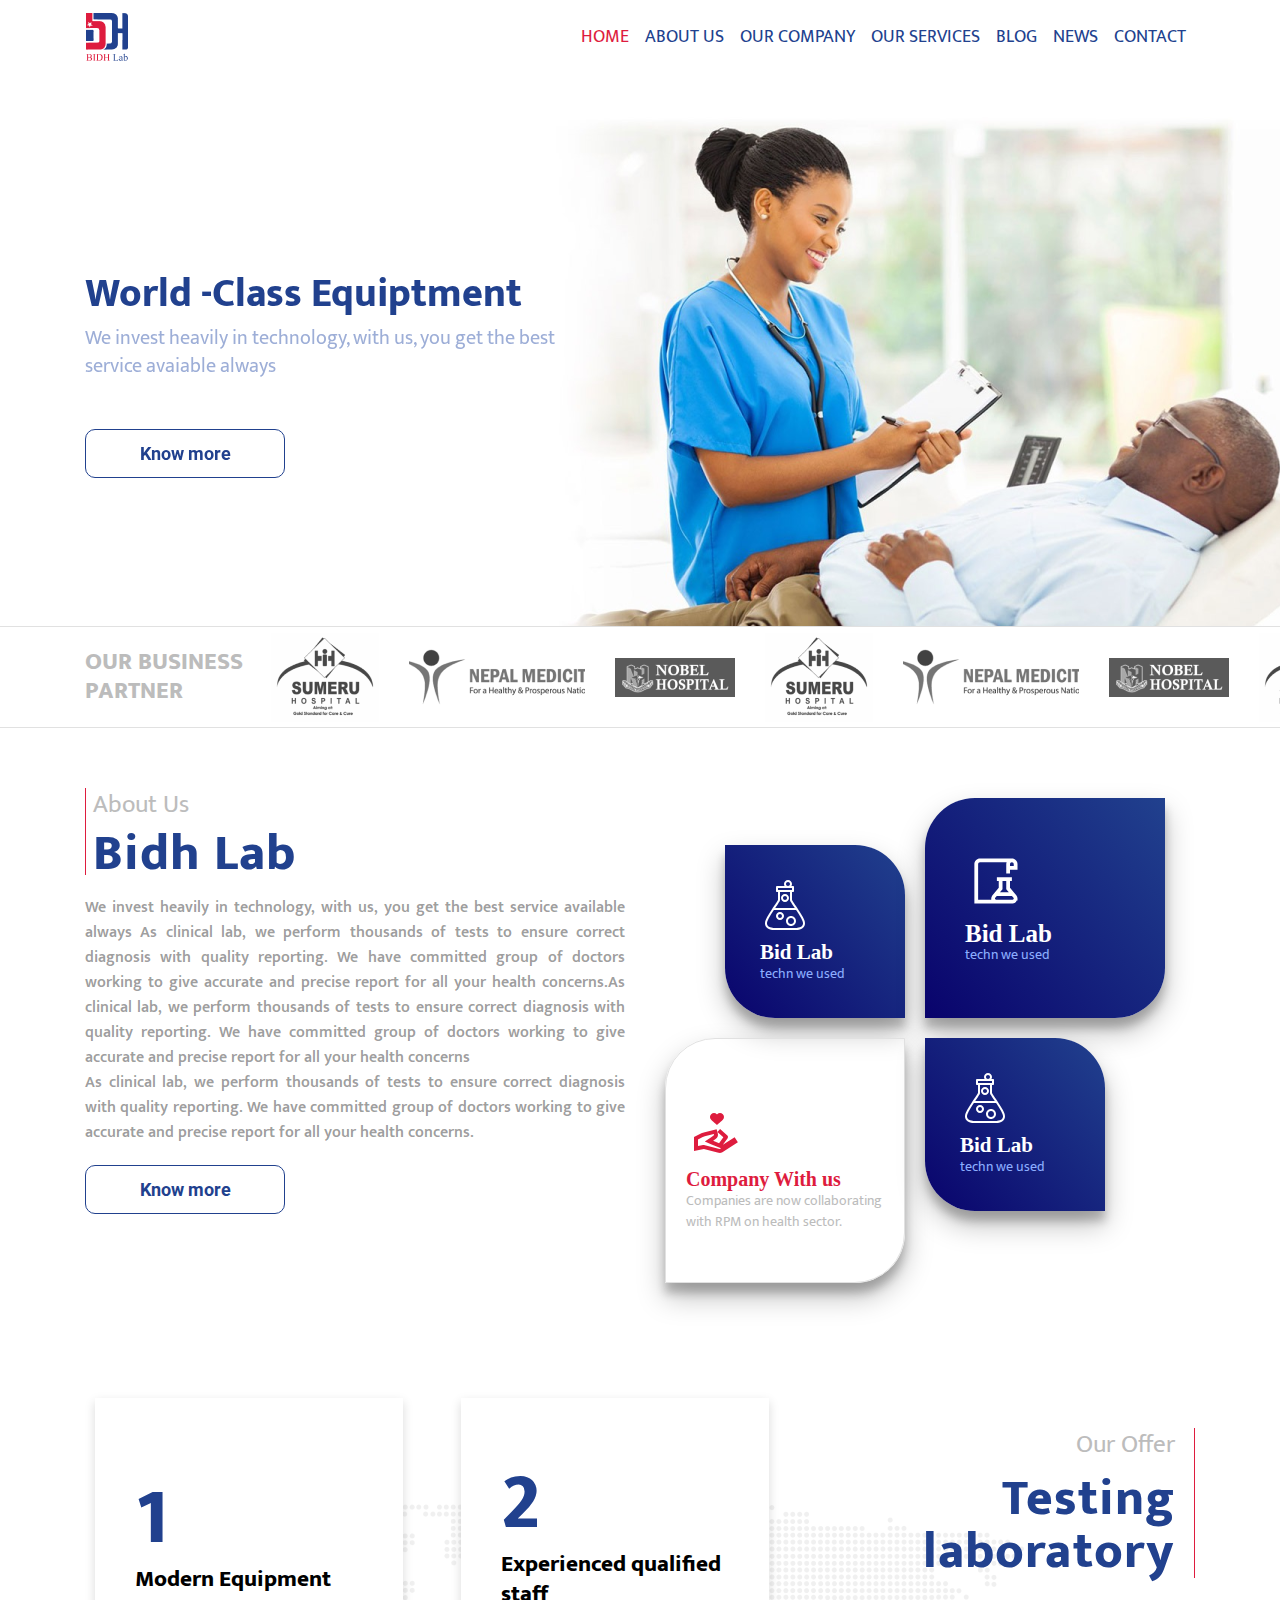
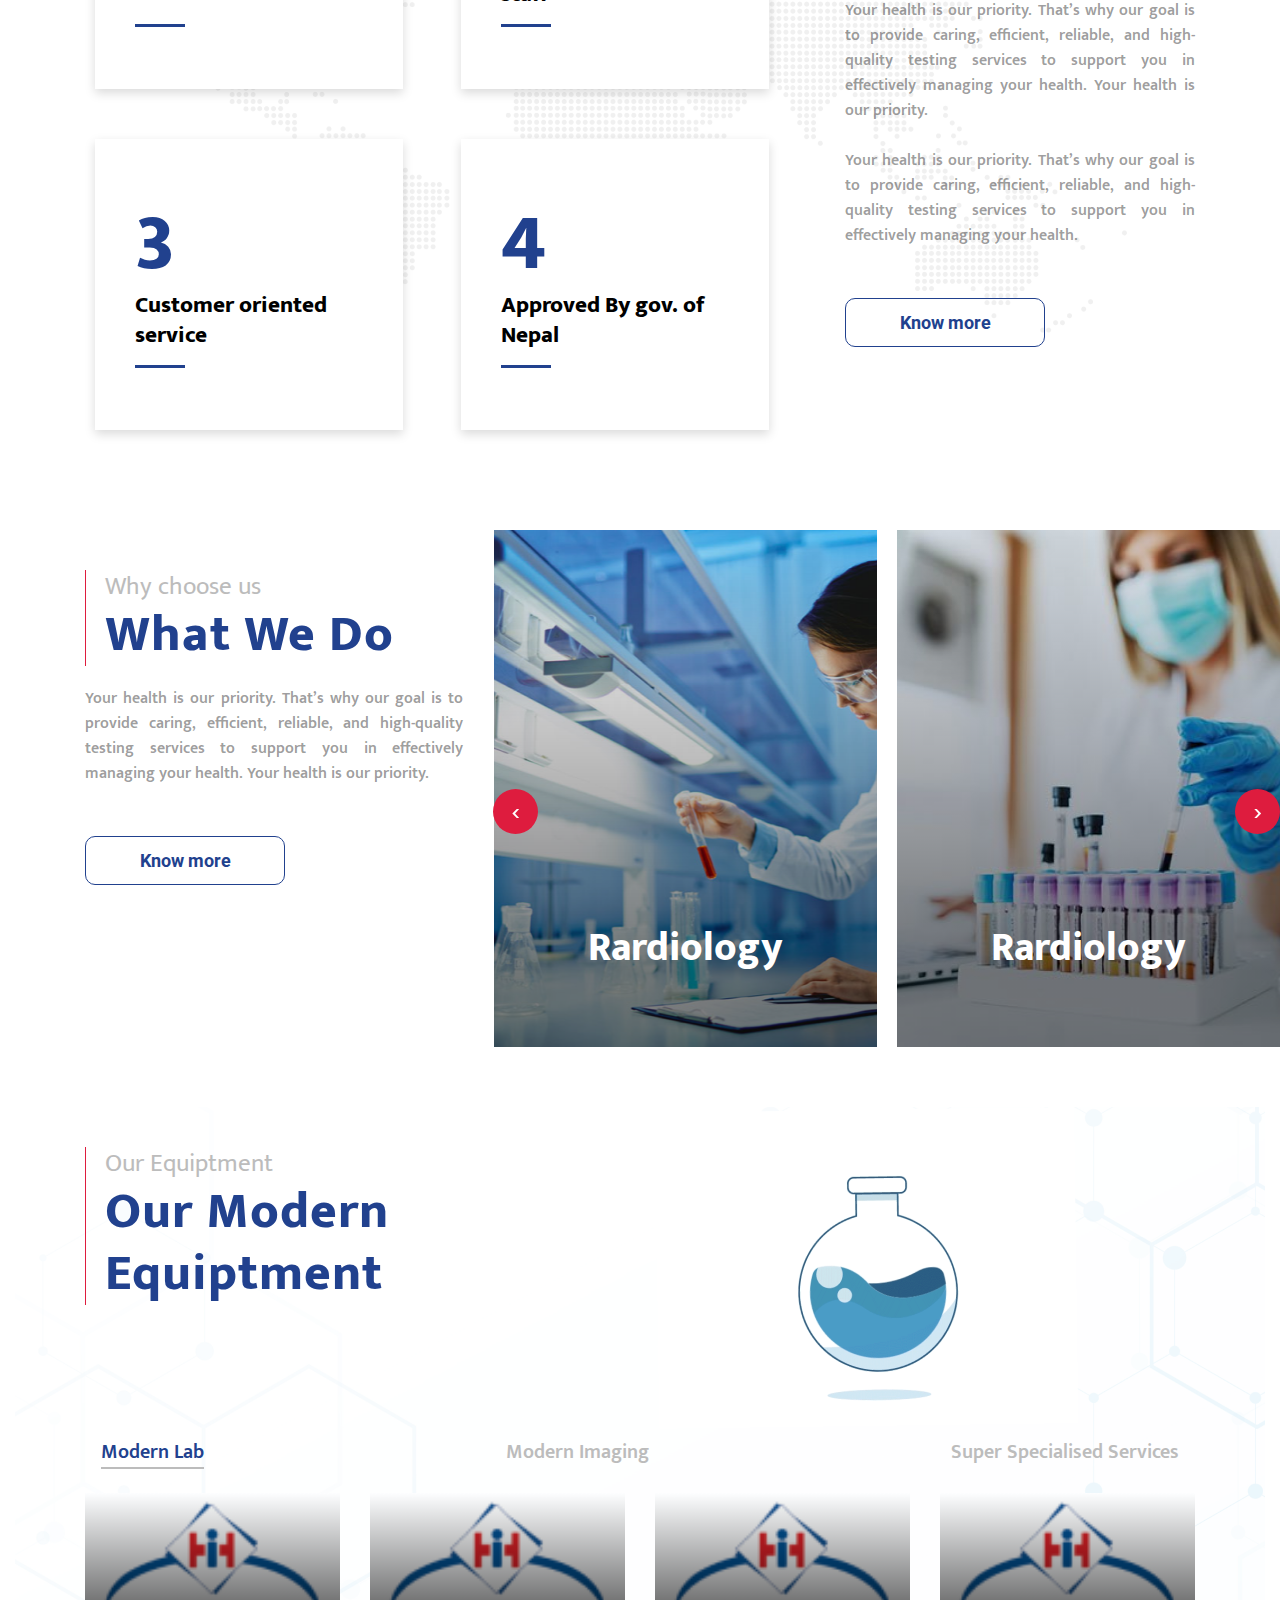
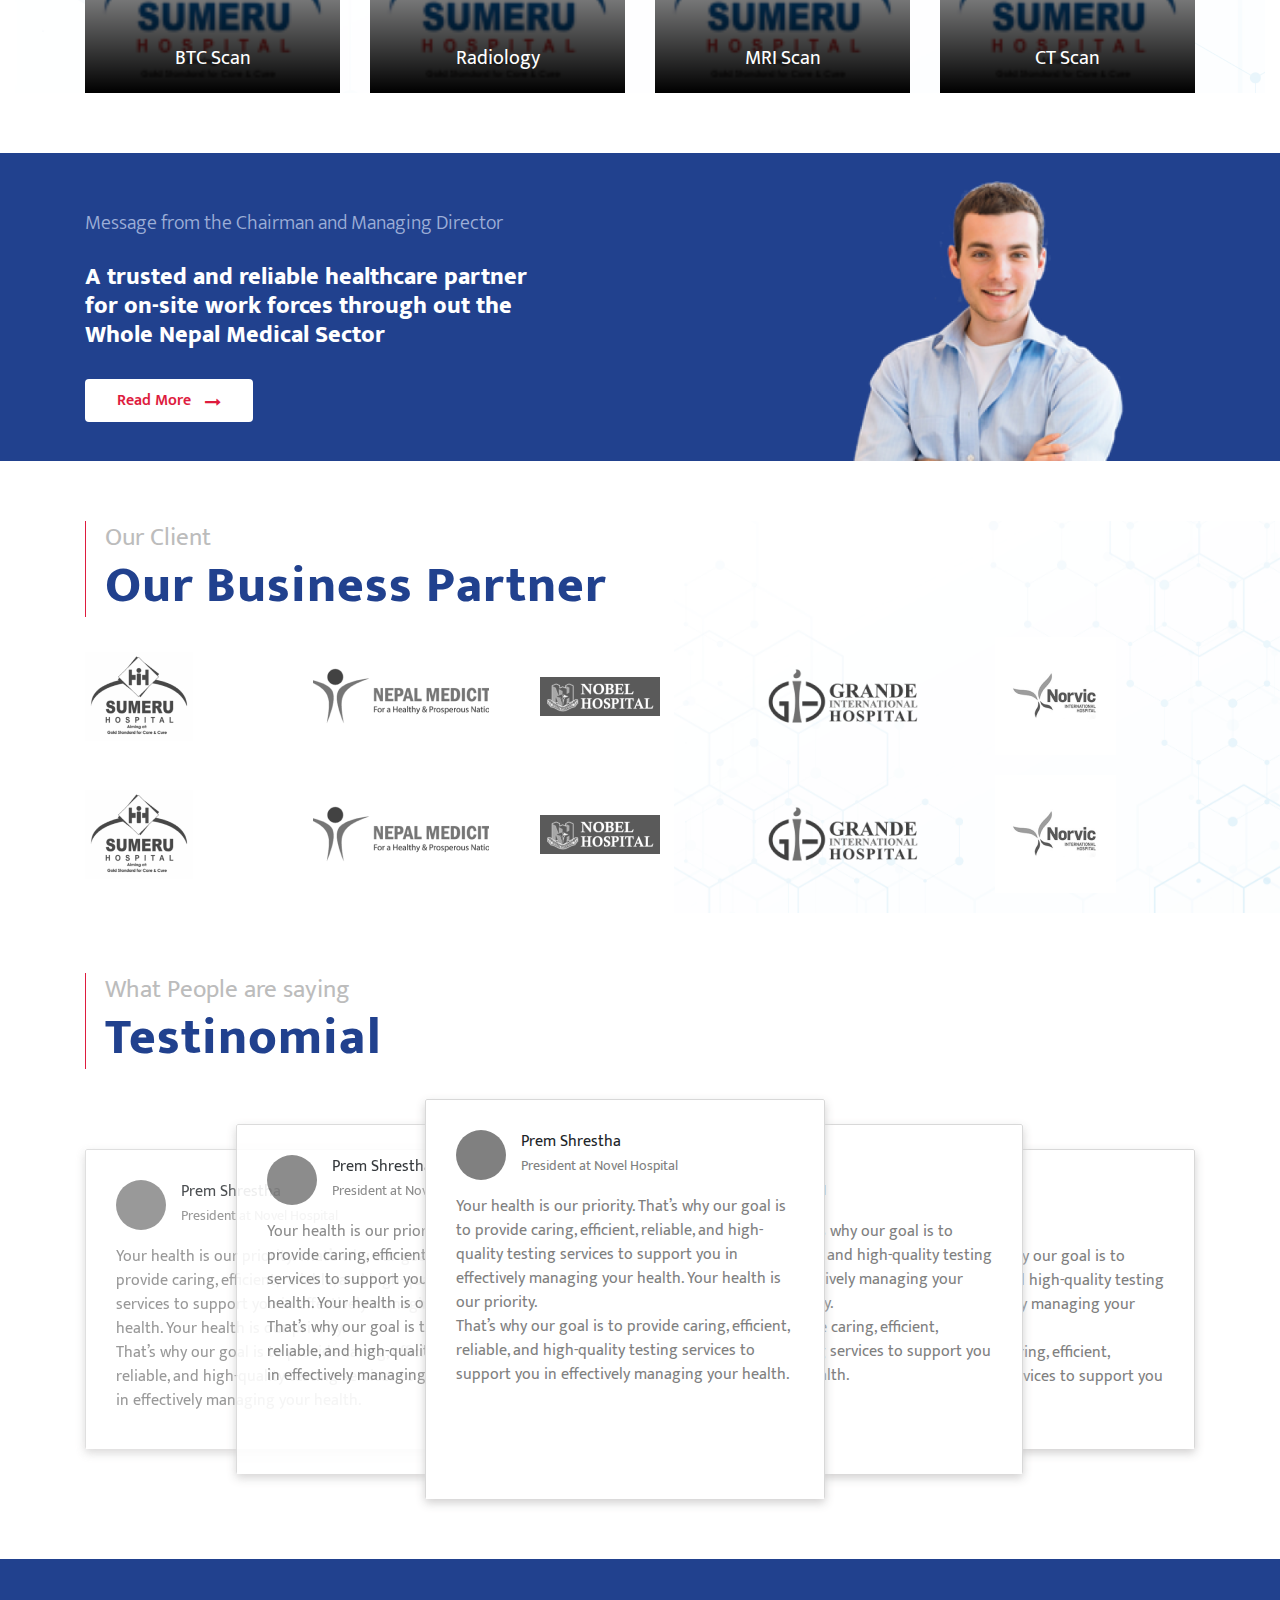
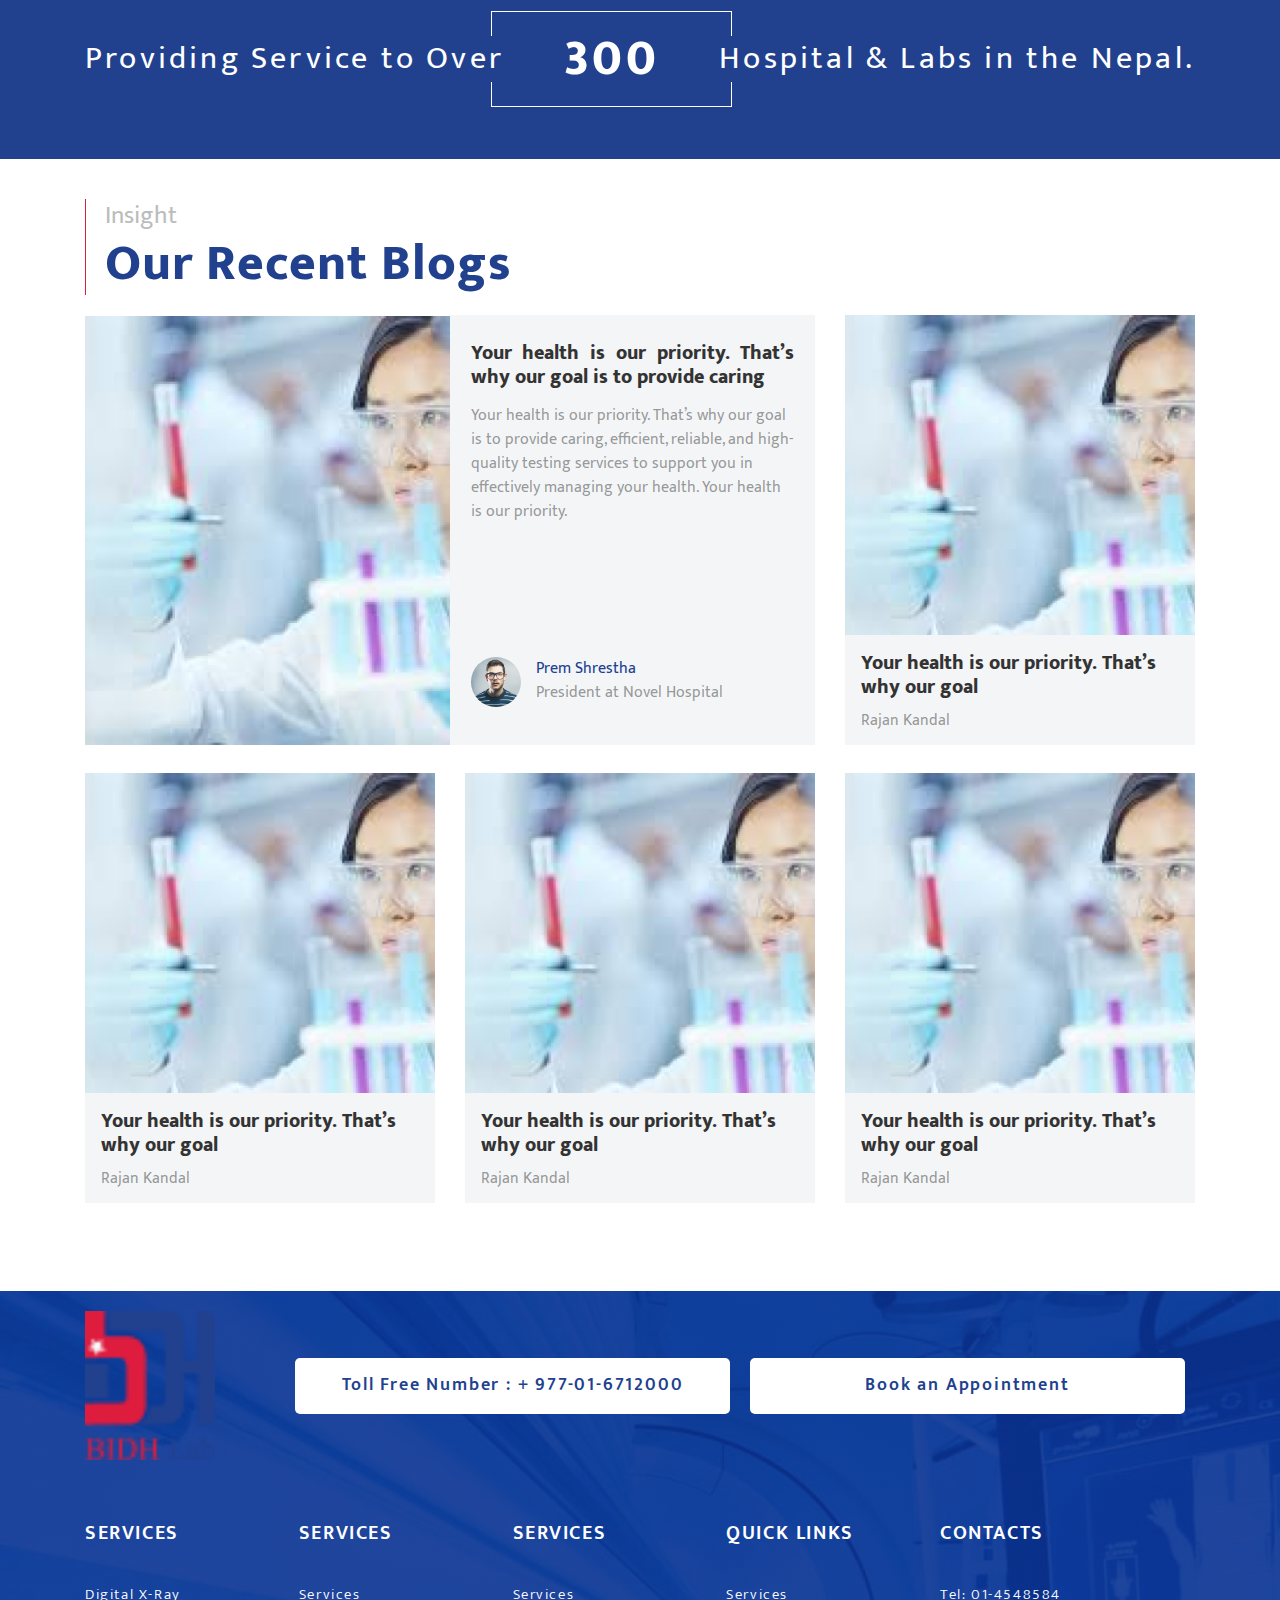
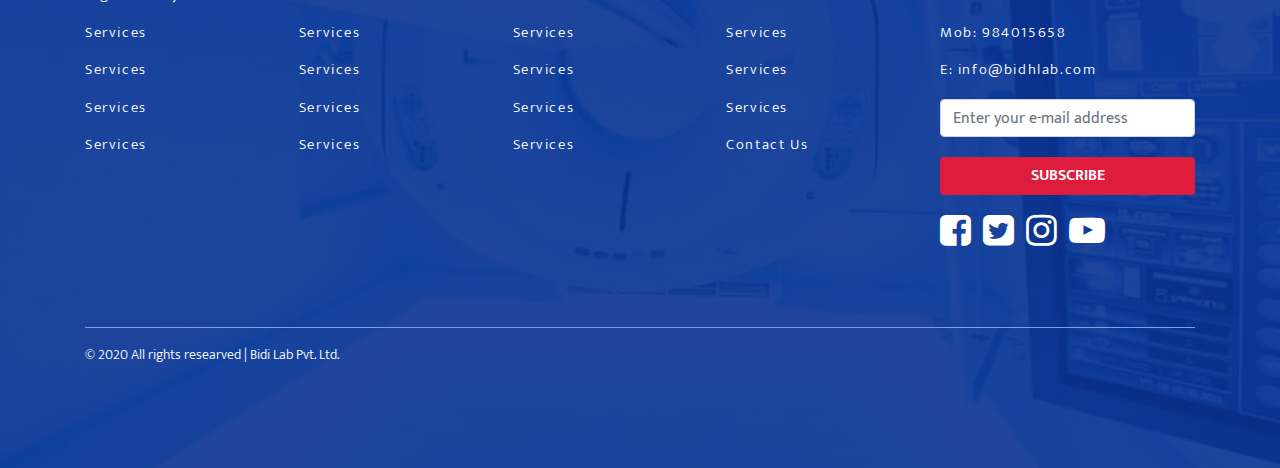
==== index.html @ 3f235b77 "frist push" ====
<!DOCTYPE html>
<html lang="en">
<head>
    <meta charset="UTF-8">
    <meta http-equiv="X-UA-Compatible" content="IE=edge">
    <meta name="viewport" content="width=device-width, initial-scale=1.0">
    <title>Bidi Lab Pvt Ltd | Medical Suppliers</title>
    <link rel="stylesheet" href="https://stackpath.bootstrapcdn.com/bootstrap/4.3.1/css/bootstrap.min.css" integrity="sha384-ggOyR0iXCbMQv3Xipma34MD+dH/1fQ784/j6cY/iJTQUOhcWr7x9JvoRxT2MZw1T" crossorigin="anonymous">
    <link href="//maxcdn.bootstrapcdn.com/font-awesome/4.7.0/css/font-awesome.min.css" rel="stylesheet">
    <link rel="stylesheet" href="https://cdnjs.cloudflare.com/ajax/libs/animate.css/4.1.1/animate.min.css" />
    <link rel="stylesheet" href="js/dist/assets/owl.carousel.min.css">
    <link rel="stylesheet" href="styles/style.css">
    <link rel="stylesheet" href="styles/main.css">
</head>
<body>
    <header class="nav-header">
        <nav class="navbar navbar-expand-lg navbar-light container">
            <a class="navbar-brand" href="#">
              <img src="images/logo.png" alt="bidh lab" />
            </a>
            <button class="navbar-toggler" type="button" data-toggle="collapse" data-target="#navbarSupportedContent" aria-controls="navbarSupportedContent" aria-expanded="false" aria-label="Toggle navigation">
              <span class="navbar-toggler-icon"></span>
            </button>
          
            <div class="collapse navbar-collapse top-nav-list" id="navbarSupportedContent">
              <ul class="navbar-nav ml-auto">
                <li class="nav-item active">
                  <a class="nav-link" href="/">Home <span class="sr-only">(current)</span></a>
                </li>
                <li class="nav-item">
                  <a class="nav-link" href="./about.html">About Us</a>
                </li>
                <li class="nav-item">
                  <a class="nav-link" href="./our_company.html">Our Company</a>
                </li>
                <li class="nav-item">
                  <a class="nav-link" href="/our_services.html">Our Services</a>
                </li>
                <li class="nav-item">
                  <a class="nav-link" href="/blog.html">Blog</a>
                </li>
                <li class="nav-item">
                  <a class="nav-link" href="/news.html">News</a>
                </li>
                <li class="nav-item">
                  <a class="nav-link" href="#">Contact</a>
                </li>
              </ul>
              <!-- <form class="form-inline my-2 my-lg-0">
                <input class="form-control mr-sm-2" type="search" placeholder="Search" aria-label="Search">
                <button class="btn btn-outline-success my-2 my-sm-0" type="submit">Search</button>
              </form> -->
            </div>
          </nav>
    </header>
    <section class="main-banner">
        <div class="banner owl-carousel owl-theme">
            <div class="banner-item">
                <div class="container">
                    <div class="banner-content">    
                        <h2>World -Class Equiptment</h2>
                        <p>We invest heavily in technology, with us, you get the best service avaiable always</p>
                        <a href="/" class="poutline-btn">Know more</a>
                    </div>
                </div>
            </div>
        </div>
    </section>
    <section class="business-partner">
      <div class="business-container container">
        <div class="business-title">
          <h4>Our Business Partner</h4>
        </div>
        <div class="business-list owl-carousel owl-theme">
            <a href="" title="company name">
              <img src="/images/c1logo.png" alt="bidh lab" />
            </a>
            <a href="" title="company name">
              <img src="/images/c2logo.png" alt="bidh lab" />
            </a>
            <a href="" title="company name">
              <img src="/images/c3logo.png" alt="bidh lab" />
            </a>
            <a href="" title="company name">
              <img src="/images/c1logo.png" alt="bidh lab" />
            </a>
            <a href="" title="company name">
              <img src="/images/c2logo.png" alt="bidh lab" />
            </a>
            <a href="" title="company name">
              <img src="/images/c3logo.png" alt="bidh lab" />
            </a>
        </div>
      </div>
    </section>
    <section class="about-section">
      <div class="container">
        <div class="about-segment row">
            <div class="about-content col-md-6">
              <div class="about-title">
                <span>About Us</span>
                <h2>
                  <a href="/">
                    Bidh Lab
                  </a>
                </h2>
              </div>
              <div class="about-short-content">
                <p>
                  We invest heavily in technology, with us, you get the best service available always As clinical lab, we perform thousands of tests to ensure correct diagnosis with quality reporting. We have committed group of doctors working to give accurate and precise report for all your health concerns.As clinical lab, we perform thousands of tests to ensure correct diagnosis with quality reporting. We have committed group of doctors working to give accurate and precise report for all your health concerns
                </p>
                <p>
                  As clinical lab, we perform thousands of tests to ensure correct diagnosis with quality reporting. We have committed group of doctors working to give accurate and precise report for all your health concerns.
                </p>
              </div>
              <a href="/" class="poutline-btn" title="about content">
                Know more
              </a>
            </div>
            <div class="col-md-6">
              <div class="about-boxes">
                  <a class="first-box" href="">
                    <div class="about-box">
                      <svg xmlns="http://www.w3.org/2000/svg" x="0px" y="0px"
                            width="50" height="50"
                            viewBox="0 0 226 226"
                            style=" fill:#000000;">
                        <g fill="none" fill-rule="nonzero" stroke="none" stroke-width="1" stroke-linecap="butt" stroke-linejoin="miter" stroke-miterlimit="10" stroke-dasharray="" stroke-dashoffset="0" font-family="none" font-weight="none" font-size="none" text-anchor="none" style="mix-blend-mode: normal">
                          <path d="M0,226v-226h226v226z" fill="none"></path>
                          <g fill="#ffffff">
                            <path d="M126.56,0c-9.94047,0 -18.08,8.13953 -18.08,18.08c0,3.31938 0.97109,6.35625 2.5425,9.04h-34.1825c-0.14125,0 -0.2825,0 -0.42375,0c-2.33062,0.21187 -4.11391,2.17172 -4.09625,4.52v18.08c0,2.48953 2.03047,4.52 4.52,4.52h4.52v35.73625c-0.03531,0.10594 -0.12359,0.47672 -0.2825,0.8475c-0.31781,0.74156 -0.93578,1.94219 -1.695,3.24875c-1.50078,2.63078 -3.76078,6.07375 -6.4975,10.17c-5.45578,8.1925 -12.81844,18.71563 -20.19875,29.80375c-7.38031,11.08812 -14.70766,22.81187 -20.34,33.47625c-5.63234,10.66438 -9.74625,20.11047 -9.74625,28.25c0,7.45094 2.61313,13.43641 6.4975,17.7975c3.88437,4.36109 8.81047,7.11547 13.56,8.89875c9.51672,3.56656 18.78625,3.53125 18.78625,3.53125h103.1125c0,0 9.26953,0.03531 18.78625,-3.53125c4.74953,-1.78328 9.67562,-4.53766 13.56,-8.89875c3.88438,-4.36109 6.4975,-10.34656 6.4975,-17.7975c0,-8.13953 -4.11391,-17.58562 -9.74625,-28.25c-5.63234,-10.66438 -12.95969,-22.38812 -20.34,-33.47625c-7.38031,-11.08812 -14.74297,-21.61125 -20.19875,-29.80375c-2.73672,-4.09625 -4.99672,-7.53922 -6.4975,-10.17c-0.75922,-1.30656 -1.37719,-2.50719 -1.695,-3.24875c-0.15891,-0.37078 -0.24719,-0.74156 -0.2825,-0.8475v-35.73625h4.52c2.48953,0 4.52,-2.03047 4.52,-4.52v-18.08c0,-2.48953 -2.03047,-4.52 -4.52,-4.52h-7.0625c1.57141,-2.68375 2.5425,-5.72062 2.5425,-9.04c0,-9.94047 -8.13953,-18.08 -18.08,-18.08zM126.56,9.04c5.04969,0 9.04,3.99031 9.04,9.04c0,5.04969 -3.99031,9.04 -9.04,9.04c-5.04969,0 -9.04,-3.99031 -9.04,-9.04c0,-5.04969 3.99031,-9.04 9.04,-9.04zM81.36,36.16h63.28v9.04h-57.77125c-0.45906,-0.12359 -0.93578,-0.17656 -1.4125,-0.14125c-0.14125,0.03531 -0.2825,0.08828 -0.42375,0.14125h-3.6725zM90.4,54.24h45.2v36.16c0,1.85391 0.45906,2.86031 0.98875,4.09625c0.52969,1.23594 1.27125,2.47187 2.11875,3.955c1.71266,2.96625 4.00797,6.70938 6.78,10.87625c3.21344,4.82016 7.66281,11.28234 11.72375,17.2325h-88.4225c4.06094,-5.95016 8.51031,-12.41234 11.72375,-17.2325c2.77203,-4.16687 5.06734,-7.91 6.78,-10.87625c0.8475,-1.48313 1.58906,-2.71906 2.11875,-3.955c0.52969,-1.23594 0.98875,-2.24234 0.98875,-4.09625zM113,63.28c-9.94047,0 -18.08,8.13953 -18.08,18.08c0,9.94047 8.13953,18.08 18.08,18.08c9.94047,0 18.08,-8.13953 18.08,-18.08c0,-9.94047 -8.13953,-18.08 -18.08,-18.08zM113,72.32c5.04969,0 9.04,3.99031 9.04,9.04c0,5.04969 -3.99031,9.04 -9.04,9.04c-5.04969,0 -9.04,-3.99031 -9.04,-9.04c0,-5.04969 3.99031,-9.04 9.04,-9.04zM62.715,135.6c0.19422,0.01766 0.37078,0.01766 0.565,0h99.44c0.19422,0.01766 0.37078,0.01766 0.565,0c0.86516,1.28891 1.53609,2.22469 2.40125,3.53125c7.30969,10.98219 14.67234,22.45875 20.0575,32.62875c5.38516,10.17 8.61625,19.31594 8.61625,24.0125c0,5.43813 -1.67734,8.98703 -4.2375,11.865c-2.56016,2.87797 -6.19734,4.92609 -10.02875,6.35625c-7.66281,2.87797 -15.5375,2.96625 -15.5375,2.96625h-103.1125c0,0 -7.87469,-0.08828 -15.5375,-2.96625c-3.83141,-1.43016 -7.46859,-3.47828 -10.02875,-6.35625c-2.56016,-2.87797 -4.2375,-6.42687 -4.2375,-11.865c0,-4.69656 3.23109,-13.8425 8.61625,-24.0125c5.38516,-10.17 12.74781,-21.64656 20.0575,-32.62875c0.86516,-1.30656 1.53609,-2.24234 2.40125,-3.53125zM90.4,144.49875c-9.97578,0 -18.22125,8.24547 -18.22125,18.22125c0,9.97578 8.24547,18.22125 18.22125,18.22125c9.97578,0 18.22125,-8.24547 18.22125,-18.22125c0,-9.97578 -8.24547,-18.22125 -18.22125,-18.22125zM90.4,153.82125c5.01438,0 8.89875,3.88438 8.89875,8.89875c0,5.01438 -3.88437,8.89875 -8.89875,8.89875c-5.01438,0 -8.89875,-3.88438 -8.89875,-8.89875c0,-5.01437 3.88437,-8.89875 8.89875,-8.89875zM140.12,162.72c-12.43,0 -22.6,10.17 -22.6,22.6c0,12.43 10.17,22.6 22.6,22.6c12.43,0 22.6,-10.17 22.6,-22.6c0,-12.43 -10.17,-22.6 -22.6,-22.6zM140.12,171.76c7.53922,0 13.56,6.02078 13.56,13.56c0,7.53922 -6.02078,13.56 -13.56,13.56c-7.53922,0 -13.56,-6.02078 -13.56,-13.56c0,-7.53922 6.02078,-13.56 13.56,-13.56z">
                            </path>
                          </g>
                        </g>
                      </svg>
                      <h5>Bid Lab</h5>
                      <span>techn we used</span>
                    </div>
                  </a>
                  <a href="">
                    <div class="about-box">
                      <svg xmlns="http://www.w3.org/2000/svg" x="0px" y="0px"
width="60" height="60"
viewBox="0 0 172 172"
style=" fill:#000000;"><g fill="none" fill-rule="nonzero" stroke="none" stroke-width="1" stroke-linecap="butt" stroke-linejoin="miter" stroke-miterlimit="10" stroke-dasharray="" stroke-dashoffset="0" font-family="none" font-weight="none" font-size="none" text-anchor="none" style="mix-blend-mode: normal"><path d="M0,172v-172h172v172z" fill="none"></path><g fill="#ffffff"><path d="M43,21.5c-8.84171,0 -16.125,7.28329 -16.125,16.125v112.875h62.47388h2.02612h45.01563c5.63886,0 9.61382,-3.88627 11.86279,-8.72388h2.24658v-5.375c0,-3.14143 -1.04518,-6.19097 -2.96045,-8.66089l-0.06299,-0.07349l-18.47656,-22.11938v-19.54736h5.375v-10.75h-43v10.75h5.375v19.54736l-18.47656,22.11938l-0.05249,0.07349c-1.9257,2.4749 -2.97095,5.51945 -2.97095,8.66089v3.34888h-37.625v-102.125c0,-3.03704 2.33796,-5.375 5.375,-5.375h76.25781c-0.61038,1.69254 -1.00781,3.48385 -1.00781,5.375v26.875h10.75v-10.75h21.5v-16.125c0,-8.84171 -7.28329,-16.125 -16.125,-16.125zM134.375,32.25c3.03704,0 5.375,2.33796 5.375,5.375v5.375h-10.75v-5.375c0,-3.03704 2.33796,-5.375 5.375,-5.375zM107.5,86h10.75v23.45264l7.34864,8.79736h-25.44727l7.34864,-8.79736zM91.16504,129h43.41992l4.45118,5.33301c0.46047,0.59383 0.71386,1.3288 0.71386,2.06811c0,1.91716 -1.43361,3.34888 -3.35937,3.34888h-45.01562h-2.02612c-1.91716,0 -3.34888,-1.43172 -3.34888,-3.34888c0,-0.73595 0.2573,-1.48067 0.70337,-2.05761v-0.0105z"></path></g></g></svg>
                      <h5>Bid Lab</h5>
                      <span>techn we used</span>
                    </div>
                  </a>
                  <a href="">
                    <div class="about-box">
                      <svg xmlns="http://www.w3.org/2000/svg" x="0px" y="0px"
width="60" height="60"
viewBox="0 0 172 172"
style=" fill:#000000;"><g fill="none" fill-rule="nonzero" stroke="none" stroke-width="1" stroke-linecap="butt" stroke-linejoin="miter" stroke-miterlimit="10" stroke-dasharray="" stroke-dashoffset="0" font-family="none" font-weight="none" font-size="none" text-anchor="none" style="mix-blend-mode: normal"><path d="M0,172v-172h172v172z" fill="none"></path><g fill="#ffffff"><path d="M78.83333,14.33333c-3.66754,0 -7.33553,1.40064 -10.13411,4.19922c-5.59717,5.59717 -5.59717,14.67106 0,20.26823c2.795,2.80217 20.88411,18.53255 20.88411,18.53255c0,0 18.08911,-15.73039 20.88411,-18.53255c5.59717,-5.59717 5.59717,-14.67106 0,-20.26823c-5.59717,-5.59717 -14.67106,-5.59717 -20.26822,0c-0.2365,0.22933 -0.40089,0.50503 -0.61589,0.75586c-0.215,-0.24367 -0.37938,-0.51936 -0.61589,-0.75586c-2.79858,-2.79858 -6.46657,-4.19922 -10.13411,-4.19922zM100.64128,71.70866l-9.57422,10.66602l21.17806,18.99446l-15.21517,21.10808l-21.30403,-8.87435l9.92416,-6.84473v-0.014c6.09341,-4.21481 8.90095,-11.90626 6.84473,-19.05045l-4.36719,-15.45312l-6.78874,1.76367l-39.2207,10.1901l-2.37956,0.60189l-0.16797,0.05599c-2.44382,0.75072 -5.01802,1.78814 -7.5446,3.05143h-0.014l-24.84538,12.42969v50.16667l35.38542,-7.08268h0.014l52.21028,13.70345h0.028c1.43841,0.36593 2.89802,0.5319 4.36719,0.5319c3.42191,0 6.76233,-0.97485 9.6582,-2.79948l0.02799,-0.014l55.51367,-35.59538l-11.60384,-18.09864l-42.11816,27.00098l-0.02799,-0.014l17.02083,-23.61361c2.13867,-2.96851 1.69822,-7.07132 -1.02181,-9.51823zM78.16146,89.63932l0.5599,1.98763v0.014c0.35711,1.22893 -0.08457,2.52384 -1.23177,3.31739l-9.91016,6.84473l-21.63997,14.92122l24.27148,10.10613l33.80371,14.08137l-2.82747,1.81967c-0.63016,0.39703 -1.32388,0.58789 -2.01562,0.58789c-0.3225,0 -0.64428,-0.03439 -0.83985,-0.08399l-52.1263,-13.67545l-3.19141,-0.83984l-3.2474,0.64387l-18.2666,3.65332v-23.82357l16.92285,-8.46842c1.78264,-0.89133 3.74379,-1.6583 5.30501,-2.14161l1.95964,-0.5039z"></path></g></g></svg>
                      <h5>Company With us</h5>
                      <span>Companies are now collaborating with RPM on health sector.</span>
                    </div>
                  </a>
                  <a href="">
                    <div class="about-box">
                      <svg xmlns="http://www.w3.org/2000/svg" x="0px" y="0px"
                            width="50" height="50"
                            viewBox="0 0 226 226"
                            style=" fill:#000000;">
                        <g fill="none" fill-rule="nonzero" stroke="none" stroke-width="1" stroke-linecap="butt" stroke-linejoin="miter" stroke-miterlimit="10" stroke-dasharray="" stroke-dashoffset="0" font-family="none" font-weight="none" font-size="none" text-anchor="none" style="mix-blend-mode: normal">
                          <path d="M0,226v-226h226v226z" fill="none"></path>
                          <g fill="#ffffff">
                            <path d="M126.56,0c-9.94047,0 -18.08,8.13953 -18.08,18.08c0,3.31938 0.97109,6.35625 2.5425,9.04h-34.1825c-0.14125,0 -0.2825,0 -0.42375,0c-2.33062,0.21187 -4.11391,2.17172 -4.09625,4.52v18.08c0,2.48953 2.03047,4.52 4.52,4.52h4.52v35.73625c-0.03531,0.10594 -0.12359,0.47672 -0.2825,0.8475c-0.31781,0.74156 -0.93578,1.94219 -1.695,3.24875c-1.50078,2.63078 -3.76078,6.07375 -6.4975,10.17c-5.45578,8.1925 -12.81844,18.71563 -20.19875,29.80375c-7.38031,11.08812 -14.70766,22.81187 -20.34,33.47625c-5.63234,10.66438 -9.74625,20.11047 -9.74625,28.25c0,7.45094 2.61313,13.43641 6.4975,17.7975c3.88437,4.36109 8.81047,7.11547 13.56,8.89875c9.51672,3.56656 18.78625,3.53125 18.78625,3.53125h103.1125c0,0 9.26953,0.03531 18.78625,-3.53125c4.74953,-1.78328 9.67562,-4.53766 13.56,-8.89875c3.88438,-4.36109 6.4975,-10.34656 6.4975,-17.7975c0,-8.13953 -4.11391,-17.58562 -9.74625,-28.25c-5.63234,-10.66438 -12.95969,-22.38812 -20.34,-33.47625c-7.38031,-11.08812 -14.74297,-21.61125 -20.19875,-29.80375c-2.73672,-4.09625 -4.99672,-7.53922 -6.4975,-10.17c-0.75922,-1.30656 -1.37719,-2.50719 -1.695,-3.24875c-0.15891,-0.37078 -0.24719,-0.74156 -0.2825,-0.8475v-35.73625h4.52c2.48953,0 4.52,-2.03047 4.52,-4.52v-18.08c0,-2.48953 -2.03047,-4.52 -4.52,-4.52h-7.0625c1.57141,-2.68375 2.5425,-5.72062 2.5425,-9.04c0,-9.94047 -8.13953,-18.08 -18.08,-18.08zM126.56,9.04c5.04969,0 9.04,3.99031 9.04,9.04c0,5.04969 -3.99031,9.04 -9.04,9.04c-5.04969,0 -9.04,-3.99031 -9.04,-9.04c0,-5.04969 3.99031,-9.04 9.04,-9.04zM81.36,36.16h63.28v9.04h-57.77125c-0.45906,-0.12359 -0.93578,-0.17656 -1.4125,-0.14125c-0.14125,0.03531 -0.2825,0.08828 -0.42375,0.14125h-3.6725zM90.4,54.24h45.2v36.16c0,1.85391 0.45906,2.86031 0.98875,4.09625c0.52969,1.23594 1.27125,2.47187 2.11875,3.955c1.71266,2.96625 4.00797,6.70938 6.78,10.87625c3.21344,4.82016 7.66281,11.28234 11.72375,17.2325h-88.4225c4.06094,-5.95016 8.51031,-12.41234 11.72375,-17.2325c2.77203,-4.16687 5.06734,-7.91 6.78,-10.87625c0.8475,-1.48313 1.58906,-2.71906 2.11875,-3.955c0.52969,-1.23594 0.98875,-2.24234 0.98875,-4.09625zM113,63.28c-9.94047,0 -18.08,8.13953 -18.08,18.08c0,9.94047 8.13953,18.08 18.08,18.08c9.94047,0 18.08,-8.13953 18.08,-18.08c0,-9.94047 -8.13953,-18.08 -18.08,-18.08zM113,72.32c5.04969,0 9.04,3.99031 9.04,9.04c0,5.04969 -3.99031,9.04 -9.04,9.04c-5.04969,0 -9.04,-3.99031 -9.04,-9.04c0,-5.04969 3.99031,-9.04 9.04,-9.04zM62.715,135.6c0.19422,0.01766 0.37078,0.01766 0.565,0h99.44c0.19422,0.01766 0.37078,0.01766 0.565,0c0.86516,1.28891 1.53609,2.22469 2.40125,3.53125c7.30969,10.98219 14.67234,22.45875 20.0575,32.62875c5.38516,10.17 8.61625,19.31594 8.61625,24.0125c0,5.43813 -1.67734,8.98703 -4.2375,11.865c-2.56016,2.87797 -6.19734,4.92609 -10.02875,6.35625c-7.66281,2.87797 -15.5375,2.96625 -15.5375,2.96625h-103.1125c0,0 -7.87469,-0.08828 -15.5375,-2.96625c-3.83141,-1.43016 -7.46859,-3.47828 -10.02875,-6.35625c-2.56016,-2.87797 -4.2375,-6.42687 -4.2375,-11.865c0,-4.69656 3.23109,-13.8425 8.61625,-24.0125c5.38516,-10.17 12.74781,-21.64656 20.0575,-32.62875c0.86516,-1.30656 1.53609,-2.24234 2.40125,-3.53125zM90.4,144.49875c-9.97578,0 -18.22125,8.24547 -18.22125,18.22125c0,9.97578 8.24547,18.22125 18.22125,18.22125c9.97578,0 18.22125,-8.24547 18.22125,-18.22125c0,-9.97578 -8.24547,-18.22125 -18.22125,-18.22125zM90.4,153.82125c5.01438,0 8.89875,3.88438 8.89875,8.89875c0,5.01438 -3.88437,8.89875 -8.89875,8.89875c-5.01438,0 -8.89875,-3.88438 -8.89875,-8.89875c0,-5.01437 3.88437,-8.89875 8.89875,-8.89875zM140.12,162.72c-12.43,0 -22.6,10.17 -22.6,22.6c0,12.43 10.17,22.6 22.6,22.6c12.43,0 22.6,-10.17 22.6,-22.6c0,-12.43 -10.17,-22.6 -22.6,-22.6zM140.12,171.76c7.53922,0 13.56,6.02078 13.56,13.56c0,7.53922 -6.02078,13.56 -13.56,13.56c-7.53922,0 -13.56,-6.02078 -13.56,-13.56c0,-7.53922 6.02078,-13.56 13.56,-13.56z">
                            </path>
                          </g>
                        </g>
                      </svg>
                      <h5>Bid Lab</h5>
                      <span>techn we used</span>
                    </div>
                  </a>
              </div>
            </div>
        </div>
      </div>
    </section>
    <section class="offer-section">
      <div class="offer-bg-image">
        <div class="container">
          <div class="row flex-reverse-md">
            <div class="col-lg-8 col-md-12">
              <div class="offer-list">
                <div class="offer-item">
                  <span>1</span>
                  <a href="" class="offer-item-title">Modern Equipment</a>
                </div>
                <div class="offer-item">
                  <span>2</span>
                  <a href="" class="offer-item-title">Experienced qualified
                    staff</a>
                </div>
                <div class="offer-item">
                  <span>3</span>
                  <a href="" class="offer-item-title">Customer oriented
                    service</a>
                </div>
                <div class="offer-item">
                  <span>4</span>
                  <a class="offer-item-title">Approved By gov.
                    of Nepal</a>
                </div>
              </div>
            </div>
            <div class="col-lg-4 col-md-12">
                <div class="offer-section-aside">
                  <div class="common-content">
                    <div class="common-title">
                      <span>Our Offer</span>
                      <h2>
                        <a href="/">
                          Testing laboratory
                        </a>
                      </h2>
                    </div>
                    <div class="common-short-content">
                      <p>
                        Your health is our priority. That’s why our goal is to provide caring, efficient, reliable, and high-quality testing services to support you in effectively managing your health. Your health is our priority. 
                      </p>
                      <br />
                      <p>
                        Your health is our priority. That’s why our goal is to provide caring, efficient, reliable, and high-quality testing services to support you in effectively managing your health.
                      </p>
                    </div>
                    <a href="/" class="poutline-btn" title="about content">
                      Know more
                    </a>
                  </div>
                </div>
            </div>
          </div>
        </div>
      </div>
    </section>
    <section class="what-we-do">
      <div class="container">
        <div class="row">
          <div class="col-lg-4 col-md-6">
            <div class="what-we-do-aside">
              <div class="common-content">
                <div class="common-title">
                  <span>Why choose us</span>
                  <h2>
                    <a href="/">
                      What We Do
                    </a>
                  </h2>
                </div>
                <div class="common-short-content">
                  <p>
                    Your health is our priority. That’s why our goal is to provide caring, efficient, reliable, and high-quality testing services to support you in effectively managing your health. Your health is our priority. 
                  </p>
                </div>
                <a href="/" class="poutline-btn" title="about content">
                  Know more
                </a>
              </div>
            </div>
          </div>
          <div class="col-lg-8 col-md-6">
            <div class="what-we-do-lists whychooseus owl-carousel owl-theme">
              <div class="what-we-do-item">
                <div class="image-container" style="background-image: linear-gradient(180deg, rgba(0, 0, 0, 0) 0%, rgba(0, 0, 0, 0.5) 85.3%), url('./images/what-we-do1.png');">
                  <h1>
                    <a href="">Rardiology</a>
                  </h1>
                </div>
              </div>
              <div class="what-we-do-item">
                <div class="image-container" style="background-image: linear-gradient(180deg, rgba(0, 0, 0, 0) 0%, rgba(0, 0, 0, 0.5) 85.3%), url(/images/what-we-do2.png);">
                  <h1>
                    <a href="">Rardiology</a>
                  </h1>
                </div>
              </div>
              <div class="what-we-do-item">
                <div class="image-container" style="background-image: linear-gradient(180deg, rgba(0, 0, 0, 0) 0%, rgba(0, 0, 0, 0.5) 85.3%), url('./images/what-we-do1.png');">
                  <h1>
                    <a href="">Rardiology</a>
                  </h1>
                </div>
              </div>
              <div class="what-we-do-item">
                <div class="image-container" style="background-image: linear-gradient(180deg, rgba(0, 0, 0, 0) 0%, rgba(0, 0, 0, 0.5) 85.3%), url(/images/what-we-do2.png);">
                  <h1>
                    <a href="">Rardiology</a>
                  </h1>
                </div>
              </div>
            </div>
          </div>
        </div>
      </div>
    </section>
    <section class="modern-equiptment container-fluid">
      <div class="modern-equiptment-bg">
        <div class="container">
          <div class="row">
            <div class="col-md-6">
              <div class="common-content">
                <div class="common-title">
                  <span>Our Equiptment</span>
                  <h2>
                    <a href="/">
                      Our Modern Equiptment
                    </a>
                  </h2>
                </div>
              </div>
            </div>
            <div class="col-md-6">
              <div class="sideimage-container">
                <img src="/images/lagimg.png" />
              </div>
            </div>
          </div>
          <div class="modern-equiptment-tabs">
            <ul class="nav nav-pills mb-3 justify-content-between" id="pills-tab" role="tablist">
              <li class="nav-item" role="presentation">
                <a class="nav-link active" id="pills-home-tab" data-toggle="pill" href="#pills-home" role="tab" aria-controls="pills-home" aria-selected="true">Modern Lab</a>
              </li>
              <li class="nav-item" role="presentation">
                <a class="nav-link" id="pills-profile-tab" data-toggle="pill" href="#pills-profile" role="tab" aria-controls="pills-profile" aria-selected="false">Modern Imaging</a>
              </li>
              <li class="nav-item" role="presentation">
                <a class="nav-link" id="pills-contact-tab" data-toggle="pill" href="#pills-contact" role="tab" aria-controls="pills-contact" aria-selected="false">Super Specialised Services</a>
              </li>
            </ul>
            <div class="tab-content" id="pills-tabContent">
              <div class="tab-pane fade show active" id="pills-home" role="tabpanel" aria-labelledby="pills-home-tab">
                <div class="row">
                  <div class="col-lg-3 col-md-4 col-sm-6">
                    <div class="tab-inner-item" style="background-image: linear-gradient(180deg, rgba(0, 0, 0, 0) 0%, #000000 100%), url('/images/c1logo.png')">
                      <p>
                        <a href="">BTC Scan</a>
                      </p>
                    </div>
                  </div>
                  <div class="col-lg-3 col-md-4 col-sm-6">
                    <div class="tab-inner-item" style="background-image: linear-gradient(180deg, rgba(0, 0, 0, 0) 0%, #000000 100%), url('/images/c1logo.png')">
                      <p>
                        <a href="">Radiology</a>
                      </p>
                    </div>
                  </div>
                  <div class="col-lg-3 col-md-4 col-sm-6">
                    <div class="tab-inner-item" style="background-image: linear-gradient(180deg, rgba(0, 0, 0, 0) 0%, #000000 100%), url('/images/c1logo.png')">
                      <p>
                        <a href="">MRI Scan</a>
                      </p>
                    </div>
                  </div>
                  <div class="col-lg-3 col-md-4 col-sm-6">
                    <div class="tab-inner-item" style="background-image: linear-gradient(180deg, rgba(0, 0, 0, 0) 0%, #000000 100%), url('/images/c1logo.png')">
                      <p>
                        <a href="">CT Scan</a>
                      </p>
                    </div>
                  </div> 
                </div>
              </div>
              <div class="tab-pane fade" id="pills-profile" role="tabpanel" aria-labelledby="pills-profile-tab">
                <div class="row">
                  <div class="col-lg-3 col-md-4 col-sm-6">
                    <div class="tab-inner-item" style="background-image: linear-gradient(180deg, rgba(0, 0, 0, 0) 0%, #000000 100%), url('/images/c1logo.png')">
                      <p>
                        <a href="">BTC Scan</a>
                      </p>
                    </div>
                  </div>
                  <div class="col-lg-3 col-md-4 col-sm-6">
                    <div class="tab-inner-item" style="background-image: linear-gradient(180deg, rgba(0, 0, 0, 0) 0%, #000000 100%), url('/images/c1logo.png')">
                      <p>
                        <a href="">Radiology</a>
                      </p>
                    </div>
                  </div>
                  <div class="col-lg-3 col-md-4 col-sm-6">
                    <div class="tab-inner-item" style="background-image: linear-gradient(180deg, rgba(0, 0, 0, 0) 0%, #000000 100%), url('/images/c1logo.png')">
                      <p>
                        <a href="">MRI Scan</a>
                      </p>
                    </div>
                  </div>
                  <div class="col-lg-3 col-md-4 col-sm-6">
                    <div class="tab-inner-item" style="background-image: linear-gradient(180deg, rgba(0, 0, 0, 0) 0%, #000000 100%), url('/images/c1logo.png')">
                      <p>
                        <a href="">CT Scan</a>
                      </p>
                    </div>
                  </div> 
                </div>
              </div>
              <div class="tab-pane fade" id="pills-contact" role="tabpanel" aria-labelledby="pills-contact-tab">
                <div class="row">
                  <div class="col-lg-3 col-md-4 col-sm-6">
                    <div class="tab-inner-item" style="background-image: linear-gradient(180deg, rgba(0, 0, 0, 0) 0%, #000000 100%), url('/images/c1logo.png')">
                      <p>
                        <a href="">BTC Scan</a>
                      </p>
                    </div>
                  </div>
                  <div class="col-lg-3 col-md-4 col-sm-6">
                    <div class="tab-inner-item" style="background-image: linear-gradient(180deg, rgba(0, 0, 0, 0) 0%, #000000 100%), url('/images/c1logo.png')">
                      <p>
                        <a href="">Radiology</a>
                      </p>
                    </div>
                  </div>
                  <div class="col-lg-3 col-md-4 col-sm-6">
                    <div class="tab-inner-item" style="background-image: linear-gradient(180deg, rgba(0, 0, 0, 0) 0%, #000000 100%), url('/images/c1logo.png')">
                      <p>
                        <a href="">MRI Scan</a>
                      </p>
                    </div>
                  </div>
                  <div class="col-lg-3 col-md-4 col-sm-6">
                    <div class="tab-inner-item" style="background-image: linear-gradient(180deg, rgba(0, 0, 0, 0) 0%, #000000 100%), url('/images/c1logo.png')">
                      <p>
                        <a href="">CT Scan</a>
                      </p>
                    </div>
                  </div> 
                </div>
              </div>
            </div>
          </div>
        </div>
      </div>
    </section>
    <section class="msg-from-cm">
      <div class="container">
        <div class="row">
          <div class="col-md-8">
            <div class="main-content">
              <div class="top-title">
                Message from the Chairman and Managing Director
              </div>
              <h4>A trusted and reliable healthcare partner for on-site work forces through out the Whole Nepal Medical Sector</h4>
              <div class="read-more">
                <a href="">Read More <span><i class="fa fa-long-arrow-right"></i></span></a>
              </div>
            </div>
          </div>
          <div class="col-md-4">
            <div class="image-container">
              <img src="/images/cm.png" alt="" />
            </div>
          </div>
        </div>
      </div>
    </section>
    <section class="client">
      <div class="container">
        <div class="common-content">
          <div class="common-title">
            <span>Our Client</span>
            <h2>
              <a href="/">
                Our Business Partner
              </a>
            </h2>
          </div>
        </div>
        <div class="client-list">
          <div class="client-item">
            <a href="">
              <img src="/images/c1logo.png" alt="" />
            </a>
          </div>
          <div class="client-item">
            <a href="">
              <img src="/images/c2logo.png" alt="" />
            </a>
          </div>
          <div class="client-item">
            <a href="">
              <img src="/images/c3logo.png" alt="" />
            </a>
          </div>
          <div class="client-item">
            <a href="">
              <img src="/images/c4logo.png" alt="" />
            </a>
          </div>
          <div class="client-item">
            <a href="">
              <img src="/images/c5logo.png" alt="" />
            </a>
          </div>
          <div class="client-item">
            <a href="">
              <img src="/images/c1logo.png" alt="" />
            </a>
          </div>
          <div class="client-item">
            <a href="">
              <img src="/images/c2logo.png" alt="" />
            </a>
          </div>
          <div class="client-item">
            <a href="">
              <img src="/images/c3logo.png" alt="" />
            </a>
          </div>
          <div class="client-item">
            <a href="">
              <img src="/images/c4logo.png" alt="" />
            </a>
          </div>
          <div class="client-item">
            <a href="">
              <img src="/images/c5logo.png" alt="" />
            </a>
          </div>
        </div>
      </div>
    </section>
    <section class="testinomial-section">
      <div class="container">
        <div class="common-content">
          <div class="common-title">
            <span>What People are saying</span>
            <h2>
              <a href="/">
                Testinomial
              </a>
            </h2>
          </div>
        </div>
        <div class="section-body">
          <div id="slider" class="ui-card-slider">
              <div class="slide">
                  <div class="item-box">
                      <div class="reviwer">
                        <div class="reviwer-avatar"></div>
                        <div>
                          <p>Prem Shrestha</p>
                          <span>President at Novel Hospital</span>
                        </div>
                      </div>
                      <div class="item-msg">
                        <p>Your health is our priority. That’s why our goal is to provide caring, efficient, reliable, and high-quality testing services to support you in effectively managing your health. Your health is our priority. </p>
                        <p>That’s why our goal is to provide caring, efficient, reliable, and high-quality testing services to support you in effectively managing your health.  </p>
                      </div>
                  </div>
              </div>
              <div class="slide">
                <div class="item-box">
                    <div class="reviwer">
                      <div class="reviwer-avatar"></div>
                      <div>
                        <p>Prem Shrestha</p>
                        <span>President at Novel Hospital</span>
                      </div>
                    </div>
                    <div class="item-msg">
                      <p>Your health is our priority. That’s why our goal is to provide caring, efficient, reliable, and high-quality testing services to support you in effectively managing your health. Your health is our priority. </p>
                      <p>That’s why our goal is to provide caring, efficient, reliable, and high-quality testing services to support you in effectively managing your health.  </p>
                    </div>
                </div>
              </div>
                <div class="slide">
                  <div class="item-box">
                      <div class="reviwer">
                        <div class="reviwer-avatar"></div>
                        <div>
                          <p>Prem Shrestha</p>
                          <span>President at Novel Hospital</span>
                        </div>
                      </div>
                      <div class="item-msg">
                        <p>Your health is our priority. That’s why our goal is to provide caring, efficient, reliable, and high-quality testing services to support you in effectively managing your health. Your health is our priority. </p>
                        <p>That’s why our goal is to provide caring, efficient, reliable, and high-quality testing services to support you in effectively managing your health.  </p>
                      </div>
                  </div>
                </div>
                <div class="slide">
                  <div class="item-box">
                      <div class="reviwer">
                        <div class="reviwer-avatar"></div>
                        <div>
                          <p>Prem Shrestha</p>
                          <span>President at Novel Hospital</span>
                        </div>
                      </div>
                      <div class="item-msg">
                        <p>Your health is our priority. That’s why our goal is to provide caring, efficient, reliable, and high-quality testing services to support you in effectively managing your health. Your health is our priority. </p>
                        <p>That’s why our goal is to provide caring, efficient, reliable, and high-quality testing services to support you in effectively managing your health.  </p>
                      </div>
                  </div>
                </div>
                <div class="slide">
                  <div class="item-box">
                      <div class="reviwer">
                        <div class="reviwer-avatar"></div>
                        <div>
                          <p>Prem Shrestha</p>
                          <span>President at Novel Hospital</span>
                        </div>
                      </div>
                      <div class="item-msg">
                        <p>Your health is our priority. That’s why our goal is to provide caring, efficient, reliable, and high-quality testing services to support you in effectively managing your health. Your health is our priority. </p>
                        <p>That’s why our goal is to provide caring, efficient, reliable, and high-quality testing services to support you in effectively managing your health.  </p>
                      </div>
                  </div>
                </div>
           </div>
        </div>
      </div>
    </section>
    <section class="counter-section">
      <div class="container">
        <div class="counter-box">
          <p>Providing Service to Over</p>
          <div class="repeater-text">
            <h1>300</h1>
            <span class="repeater-border"></span>
          </div>
          <p class="text-right">Hospital & Labs in the Nepal.</p>
        </div>
      </div>
    </section>
    <section class="blog-section">
      <div class="container">
        <div class="">
          <div class="common-content">
            <div class="common-title">
              <span>Insight</span>
              <h2>
                <a href="/">
                  Our Recent Blogs
                </a>
              </h2>
            </div>
          </div>
        </div>
        <div class="blogs-conteiner row">
          <div class="col-lg-8 col-md-12">
            <div class="blog-firstitem">
              <div class="image-box">
              </div>
              <div class="content-box">
                <h5>
                  <a href="">Your health is our priority. That’s why our goal is to provide caring</a>
                </h5>
                <p>Your health is our priority. That’s why our goal is to provide caring, efficient, reliable, and high-quality testing services to support you in effectively managing your health. Your health is our priority. 
                </p>
                <div class="author-box">
                  <div class="author-avatar"></div>
                  <div class="author-details">
                    <a href="">Prem Shrestha</a>
                    <p>President at Novel Hospital</p> 
                  </div>
                </div>
              </div>
            </div>
          </div>
          <div class="col-lg-4 col-md-6">
            <div class="blog-item">
              <div class="blog-image">
              </div>
              <div class="blog-contain">
                <h5>
                  <a href="">Your health is our priority. That’s why our goal</a>
                </h5>
                <p>Rajan Kandal</p>
              </div>
            </div>
          </div>
          <div class="col-lg-4 col-md-6">
            <div class="blog-item">
              <div class="blog-image">
              </div>
              <div class="blog-contain">
                <h5>
                  <a href="">Your health is our priority. That’s why our goal</a>
                </h5>
                <p>Rajan Kandal</p>
              </div>
            </div>
          </div>
          <div class="col-lg-4 col-md-6">
            <div class="blog-item">
              <div class="blog-image">
              </div>
              <div class="blog-contain">
                <h5>
                  <a href="">Your health is our priority. That’s why our goal</a>
                </h5>
                <p>Rajan Kandal</p>
              </div>
            </div>
          </div>
          <div class="col-lg-4 col-md-6">
            <div class="blog-item">
              <div class="blog-image">
              </div>
              <div class="blog-contain">
                <h5>
                  <a href="">Your health is our priority. That’s why our goal</a>
                </h5>
                <p>Rajan Kandal</p>
              </div>
            </div>
          </div>
        </div>
      </div>
    </section>
    <Footer class="footer-wrapper">
      <div class="container">
        <div class="footer-top">
          <div class="logo-container">
            <img src="images/logo.png" />
          </div>
          <div class="infoBtn">
            <a href="">Toll Free Number : + 977-01-6712000</a>
            <a href="">Book an Appointment</a>
          </div>
        </div>
        <div class="row">
          <div class="col-md-9">
            <div class="row">
              <div class="col-md-3">
                <ul class="footer-menu-list">
                  <li class="footer-menu-head">
                    <a href="">Services</a>
                  </li>
                  <li class="footer-menu-item">
                    <a href="">Digital X-Ray</a>
                  </li>
                  <li class="footer-menu-item">
                    <a href="">Services</a>
                  </li>
                  <li class="footer-menu-item">
                    <a href="">Services</a>
                  </li>
                  <li class="footer-menu-item">
                    <a href="">Services</a>
                  </li>
                  <li class="footer-menu-item">
                    <a href="">Services</a>
                  </li>
                </ul>
              </div>
              <div class="col-md-3">
                <ul class="footer-menu-list">
                  <li class="footer-menu-head">
                    <a href="">Services</a>
                  </li>
                  <li class="footer-menu-item">
                    <a href="">Services</a>
                  </li>
                  <li class="footer-menu-item">
                    <a href="">Services</a>
                  </li>
                  <li class="footer-menu-item">
                    <a href="">Services</a>
                  </li>
                  <li class="footer-menu-item">
                    <a href="">Services</a>
                  </li>
                  <li class="footer-menu-item">
                    <a href="">Services</a>
                  </li>
                </ul>
              </div>
              <div class="col-md-3">
                <ul class="footer-menu-list">
                  <li class="footer-menu-head">
                    <a href="">Services</a>
                  </li>
                  <li class="footer-menu-item">
                    <a href="">Services</a>
                  </li>
                  <li class="footer-menu-item">
                    <a href="">Services</a>
                  </li>
                  <li class="footer-menu-item">
                    <a href="">Services</a>
                  </li>
                  <li class="footer-menu-item">
                    <a href="">Services</a>
                  </li>
                  <li class="footer-menu-item">
                    <a href="">Services</a>
                  </li>
                </ul>
              </div>
              <div class="col-md-3">
                <ul class="footer-menu-list">
                  <li class="footer-menu-head">
                    <a href="">Quick Links</a>
                  </li>
                  <li class="footer-menu-item">
                    <a href="">Services</a>
                  </li>
                  <li class="footer-menu-item">
                    <a href="">Services</a>
                  </li>
                  <li class="footer-menu-item">
                    <a href="">Services</a>
                  </li>
                  <li class="footer-menu-item">
                    <a href="">Services</a>
                  </li>
                  <li class="footer-menu-item">
                    <a href="">Contact Us</a>
                  </li>
                </ul>
              </div>
            </div>
          </div>
          <div class="col-md-3">
            <ul class="footer-menu-list">
              <li class="footer-menu-head">
                <a href="">Contacts</a>
              </li>
              <li class="footer-menu-item">
                <a href="">Tel: 01-4548584</a>
              </li>
              <li class="footer-menu-item">
                <a href="">Mob: 984015658</a>
              </li>
              <li class="footer-menu-item">
                <a href="">E: info@bidhlab.com</a>
              </li>
              <li class="footer-input">
                <input type="email" class="form-control" id="exampleFormControlInput1" placeholder="Enter your e-mail address">
                <button type="button" class="btn subscribe-btn">subscribe</button>
              </li>
              <li class="footer-social-area">
                <div class="footer-social-list">
                  <a href="" class="social-link"><i class="fa fa-facebook-square"></i></a>
                  <a href="" class="social-link"><i class="fa fa-twitter-square"></i></a>
                  <a href="" class="social-link"><i class="fa fa-instagram"></i></a>
                  <a href="" class="social-link"><i class="fa fa-youtube-play"></i></a>
                </div>
              </li>
            </ul>
          </div>
        </div>
        <hr class="footer-hr-line" />
        <div class="footer-copyright">
          &copy; 2020 All rights researved | <a href="">Bidi Lab Pvt. Ltd.</a>
        </div>
      </div>
    </Footer>
    <script src="https://code.jquery.com/jquery-3.3.1.slim.min.js" integrity="sha384-q8i/X+965DzO0rT7abK41JStQIAqVgRVzpbzo5smXKp4YfRvH+8abtTE1Pi6jizo" crossorigin="anonymous"></script>
    <script src="https://cdnjs.cloudflare.com/ajax/libs/popper.js/1.14.7/umd/popper.min.js" integrity="sha384-UO2eT0CpHqdSJQ6hJty5KVphtPhzWj9WO1clHTMGa3JDZwrnQq4sF86dIHNDz0W1" crossorigin="anonymous"></script>
    <script src="https://stackpath.bootstrapcdn.com/bootstrap/4.3.1/js/bootstrap.min.js" integrity="sha384-JjSmVgyd0p3pXB1rRibZUAYoIIy6OrQ6VrjIEaFf/nJGzIxFDsf4x0xIM+B07jRM" crossorigin="anonymous"></script>
    <script src="/js/dist/owl.carousel.min.js"></script>
    <script src="js/card-slider.min.js"></script>
    <script>
      window.slider = $('#slider').cardSlider({
          slideTag: 'div'
          , slideClass: 'slide'
          , current: 1
          , followingClass: 'slider-content-6'
          , delay: 300
          , transition: 'ease'
          , onBeforeMove: function (slider, onMove) {
              console.log('onBeforeMove')
              onMove()
          }
          , onMove: function (slider, onAfterMove) {
              onAfterMove()
          }
          , onAfterMove: function () {
              console.log('onAfterMove')
          }
          , onAfterTransition: function () {
              console.log('onAfterTransition')
          }
          , onCurrent: function () {
              console.log('onCurrent')
          }
      })
  </script>
    <script src="/js/main.js"></script>

</body>
</html>
---- styles/style.css ----
.ui-card-slider {
    position: relative;
    left: 0;
    height: 400px;
    
    }
    .ui-card-slider .slide {
      display: block;
      -webkit-user-select: none;
      position: absolute;
      transition-duration: 0.4s;
      -webkit-transition-duration: 0.4s;
      transition-timing-function: ease-in-out;
      -webkit-transition-timing-function: ease-in-out;
      transition-property: all;
      -webkit-transition-property: all;
      overflow: hidden; 
    }
        /* .ui-card-slider .slide img {
          width: 100%;
          height: 100%; } */
    .ui-card-slider .center-slide {
      -webkit-user-select: none;
      z-index: 30;
      bottom: 0px;
      left: 340px;
      width: 400px;
      height: 400px;
      border-radius: 2px;
      box-shadow: 0px 4px 10px #cecdcdee; 
    }
    .ui-card-slider .left-slide {
      -webkit-user-select: none;
      z-index: 20;
      bottom: 25px;
      left: 151px;
      width: 450px;
      opacity: .9;
      height: 350px;
      border-radius: 2px;
      box-shadow: 0px 4px 10px #cecdcdee; 
    }
    .ui-card-slider .right-slide {
      -webkit-user-select: none;
      z-index: 20;
      bottom: 25px;
      left: 488px;
      width: 450px;
      height: 350px; 
      border-radius: 2px;
      box-shadow: 0px 4px 10px #cecdcdee; 
    }
    .ui-card-slider .left-hidden-slide {
      z-index: 10;
      bottom: 50px;
      left: 0;
      width: 450px;
      height: 300px;
      opacity: .8;
      border-radius: 2px;
      box-shadow: 0px 4px 10px #cecdcdee; 
    }
    .ui-card-slider .right-hidden-slide {
      z-index: 10;
      bottom: 50px;
      left: 660px;
      width: 450px;
      height: 300px;
      border-radius: 2px;
      box-shadow: 0px 4px 10px #cecdcdee; 
    }
    .ui-card-slider .hidden-slide {
      visibility: hidden;
      display: none; 
    }
  
  
      @media only screen and (min-width: 991px) and (max-width: 1199px) {
        .ui-card-slider{
          left: 0;
        }
        .item-box ul{
          height: 240px;
        }
        .item-box .item-content p{
          height: 230px;
        }
      }
  
      @media only screen and (min-width: 768px) and (max-width: 991px){
        .ui-card-slider{
          left: 5%;
          height: 360px;
        }
        .item-box ul{
          height: 240px;
        }
        .item-box .item-content p{
          height: 230px;
        }
        .ui-card-slider .center-slide {
          left: 184px;
          height: 350px;
          width: 250px;
           }
        .ui-card-slider .left-slide {
          left: 0;
          height: 300px;
          width: 250px;
           }
        .ui-card-slider .left-hidden-slide {
          height: 250px;
          width: 250px;
           }
        .ui-card-slider .right-slide {
          left: 368px;
          height: 300px;
          width: 250px;
           }
  
        .ui-card-slider .right-hidden-slide {
          left: 300px;
          height: 250px;
          width: 250px;
           }
      }
  
  
      @media only screen and (min-width: 531px) and (max-width: 767px){
        .item-box ul{
          height: 240px;
        }
        .item-box .item-content p{
          height: 230px;
        }
        .ui-card-slider{
          left: 3%;
          height: 360px;
        }
        .ui-card-slider .center-slide {
          left: 100px;
          height: 350px;
          width: 250px;
           }
        .ui-card-slider .left-slide {
          left: 0;
          height: 300px;
          width: 250px;
           }
        .ui-card-slider .left-hidden-slide {
          height: 250px;
          width: 250px;
           }
        .ui-card-slider .right-slide {
          left: 200px;
          height: 300px;
          width: 250px;
           }
  
        .ui-card-slider .right-hidden-slide {
          left: 200px;
          height: 250px;
          width: 250px;
           }
      }
  
      @media only screen and (min-width: 400px) and (max-width: 530px){
        .ui-card-slider{
          left: 3%;
          height: 360px;
        }
        .item-box ul{
          height: 200px;
        }
        .item-box .item-content p{
          height: 190px;
        }
        .ui-card-slider .center-slide {
          left: 70px;
          height: 320px;
          width: 220px;
           }
        .ui-card-slider .left-slide {
          left: 0;
          height: 270px;
          width: 220px;
           }
        .ui-card-slider .left-hidden-slide {
          height: 220px;
          width: 220px;
           }
        .ui-card-slider .right-slide {
          left: 140px;
          height: 270px;
          width: 220px;
           }
  
        .ui-card-slider .right-hidden-slide {
          left: 140px;
          height: 220px;
          width: 220px;
           }
      }
  
      @media only screen  and (max-width: 480px){
        .ui-card-slider{
          height: 310px;
        }
        .item-box ul{
          height: 190px;
        }
        .item-box .item-content p{
          height: 170px;
        }
        .ui-card-slider .center-slide {
          left: 68px;
          height: 300px;
          width: 200px;
           }
        .ui-card-slider .left-slide {
          left: 0;
          height: 250px;
          width: 200px;
           }
        .ui-card-slider .left-hidden-slide {
          height: 200px;
          width: 200px;
           }
        .ui-card-slider .right-slide {
          left: 130px;
          height: 250px;
          width: 200px;
           }
  
        .ui-card-slider .right-hidden-slide {
          left: 100px;
          height: 200px;
          width: 200px;
           }
      }
---- styles/main.css ----
@import url("https://fonts.googleapis.com/css2?family=Mukta:wght@300;400;500;600;700;800&display=swap");
@import url("https://fonts.googleapis.com/css2?family=Roboto&display=swap");
body {
  font-family: 'Mukta', sans-serif;
  overflow-x: hidden;
}

p {
  margin: 0;
  padding: 0;
}

h1, h2, h3, h4, h5, h6 {
  font-weight: 800;
  color: #21418E;
  margin-bottom: 0px;
}

a {
  color: #21418E;
}

.poutline-btn {
  border: 1px solid #21418E;
  color: #21418E;
  display: block;
  text-align: center;
  width: 200px;
  font-size: 18px;
  padding: 10px 0;
  border-radius: 10px;
  font-family: 'Roboto', sans-serif;
  outline: none;
  font-weight: 700;
}

.poutline-btn:hover {
  background-color: #DE1C3E;
  color: #fff;
  text-decoration: none;
  border: 1px solid #DE1C3E;
}

.nav-header nav .top-nav-list .active .nav-link {
  color: #DE1C3E;
  text-transform: uppercase;
  font-weight: 400;
  font-size: 18px;
  line-height: 25px;
}

.nav-header nav .top-nav-list .nav-link {
  color: #21418E;
  text-transform: uppercase;
  font-weight: 400;
  font-size: 18px;
  line-height: 25px;
}

.nav-header nav .top-nav-list .nav-link:hover {
  color: #DE1C3E;
}

.main-banner .banner-item {
  background-image: url("../images/medical-checkups.png");
  height: 552px;
  background-position: center;
  background-repeat: no-repeat;
  background-size: cover;
  position: relative;
}

.main-banner .banner-item .banner-content {
  position: absolute;
  top: 190px;
}

.main-banner .banner-item .banner-content h2 {
  font-size: 40px;
  width: 544px;
  line-height: 61.28px;
}

.main-banner .banner-item .banner-content p {
  color: #9DAED7;
  width: 483px;
  max-height: 54px;
  overflow: hidden;
  font-weight: 400;
  font-size: 20px;
  line-height: 27.24px;
  margin-bottom: 20px;
}

.main-banner .banner-item .banner-content a {
  margin-top: 50px;
}

.business-partner {
  background-color: #fff;
  border-top: 1px solid #E1E1E1;
  border-bottom: 1px solid #E1E1E1;
}

.business-partner .business-container {
  overflow: hidden;
  display: -webkit-box;
  display: -ms-flexbox;
  display: flex;
  -webkit-box-align: center;
      -ms-flex-align: center;
          align-items: center;
}

.business-partner .business-container .business-title {
  min-width: 171px;
  font-weight: 700;
  font-size: 25px;
  line-height: 24.51px;
  text-transform: uppercase;
}

.business-partner .business-container .business-title h4 {
  color: #BCBCBC;
}

.business-partner .business-container .business-list {
  margin-left: 15px;
}

.business-partner .business-container .business-list a {
  height: 100px;
  display: -webkit-box;
  display: -ms-flexbox;
  display: flex;
  -webkit-box-align: center;
      -ms-flex-align: center;
          align-items: center;
  filter: gray;
  /* IE5+ */
  -webkit-filter: grayscale(1);
}

.business-partner .business-container .business-list a img {
  height: auto;
  width: 100%;
  vertical-align: middle;
}

.business-partner .business-container .business-list a:hover {
  filter: none;
  -webkit-filter: grayscale(0);
}

@media (min-width: 992px) {
  .business-partner .container {
    width: calc(((100% - 970px) / 2) + 970px) !important;
    margin-right: 0;
    padding-right: 0;
  }
}

@media (min-width: 1200px) {
  .business-partner .container {
    max-width: calc(((100% - 1140px) / 2) + 1140px) !important;
    width: calc(((100% - 1140px) / 2) + 1140px) !important;
    margin-right: 0;
    padding-right: 0;
  }
}

.about-section {
  background: rgba(255, 255, 255, 0.2);
  margin: 60px 0;
}

.about-section .about-segment .about-content .about-title {
  position: relative;
  text-align: left;
  padding-left: 8px;
}

.about-section .about-segment .about-content .about-title span {
  color: #BCBCBC;
  font-size: 25px;
  line-height: 34px;
  margin-bottom: 15px;
}

.about-section .about-segment .about-content .about-title::before {
  position: absolute;
  content: '';
  left: 0;
  width: 1px;
  height: 100%;
  background-color: #DE1C3E;
  display: inline-block;
}

.about-section .about-segment .about-content .about-title h2 {
  letter-spacing: 0.02em;
  font-size: 51px;
  line-height: 43px;
  padding-top: 10px;
}

.about-section .about-segment .about-content .about-title h2 a:hover {
  text-decoration: none;
  color: #DE1C3E;
}

.about-section .about-segment .about-content .about-short-content {
  padding: 20px 0;
  font-style: normal;
  font-weight: 600;
  font-size: 16px;
  line-height: 25px;
  text-align: justify;
  color: rgba(0, 0, 0, 0.4);
}

.about-section .about-segment .about-boxes {
  width: 100%;
  margin: 0 auto;
  display: -webkit-box;
  display: -ms-flexbox;
  display: flex;
  -webkit-box-orient: horizontal;
  -webkit-box-direction: normal;
      -ms-flex-direction: row;
          flex-direction: row;
  -ms-flex-wrap: wrap;
      flex-wrap: wrap;
}

.about-section .about-segment .about-boxes a {
  padding: 10px;
  display: -webkit-box;
  display: -ms-flexbox;
  display: flex;
  width: 260px;
  height: 240px;
}

.about-section .about-segment .about-boxes a.first-box {
  -webkit-box-align: end;
      -ms-flex-align: end;
          align-items: flex-end;
  -webkit-box-pack: end;
      -ms-flex-pack: end;
          justify-content: flex-end;
}

.about-section .about-segment .about-boxes a .about-box {
  -webkit-box-shadow: 0 14px 28px rgba(0, 0, 0, 0.25), 0 10px 10px rgba(0, 0, 0, 0.22);
          box-shadow: 0 14px 28px rgba(0, 0, 0, 0.25), 0 10px 10px rgba(0, 0, 0, 0.22);
  background-color: #09036c;
  background: linear-gradient(50deg, #09036c 0%, #21418e 100%);
  border-radius: 0 50px;
  width: 180px;
  padding: 26px 35px;
  vertical-align: middle;
  color: #fff;
  height: 173px;
  display: -webkit-box;
  display: -ms-flexbox;
  display: flex;
  -webkit-box-orient: vertical;
  -webkit-box-direction: normal;
      -ms-flex-direction: column;
          flex-direction: column;
  -webkit-box-pack: center;
      -ms-flex-pack: center;
          justify-content: center;
}

.about-section .about-segment .about-boxes a .about-box img {
  padding-bottom: 10px;
}

.about-section .about-segment .about-boxes a .about-box h5 {
  font-family: "DM Serif Display";
  font-weight: 600;
  font-size: 21px;
  color: #fff;
  padding-top: 12px;
  line-height: 21px;
}

.about-section .about-segment .about-boxes a .about-box span {
  color: #8CAEFF;
  font-size: 14px;
}

.about-section .about-segment .about-boxes a .about-box:hover h5 {
  color: #DE1C3E;
}

.about-section .about-segment .about-boxes a:hover {
  text-decoration: none;
}

.about-section .about-segment .about-boxes a:nth-child(2) .about-box {
  background-color: #09036c;
  background: linear-gradient(50deg, #09036c 0%, #21418e 100%);
  border-radius: 50px 0;
  width: 260px;
  padding: 22px 40px;
  vertical-align: middle;
  color: #fff;
  height: 220px;
}

.about-section .about-segment .about-boxes a:nth-child(2) .about-box img {
  padding-bottom: 10px;
}

.about-section .about-segment .about-boxes a:nth-child(2) .about-box h5 {
  font-weight: 600;
  font-size: 25px;
}

.about-section .about-segment .about-boxes a:nth-child(2) .about-box span {
  color: #8CAEFF;
}

.about-section .about-segment .about-boxes a:nth-child(2) .about-box:hover {
  background-color: #fff;
  background: transparent;
  border-top: 1px solid #21418E;
  border-right: 2px solid #21418E;
  border-bottom: 1px solid #21418E;
}

.about-section .about-segment .about-boxes a:nth-child(2) .about-box:hover h2 {
  color: #DE1C3E;
}

.about-section .about-segment .about-boxes a:nth-child(2) .about-box:hover span {
  color: #BCBCBC;
}

.about-section .about-segment .about-boxes a:nth-child(2) .about-box:hover svg g {
  fill: #DE1C3E;
}

.about-section .about-segment .about-boxes a:nth-child(2):hover {
  text-decoration: none;
}

.about-section .about-segment .about-boxes a:nth-child(3) .about-box {
  background-color: transparent;
  background: transparent;
  border: 1px solid #E1E1E1;
  border-radius: 50px 0;
  width: 260px;
  padding: 70px 20px 50px 20px;
  vertical-align: middle;
  color: #fff;
  height: 245px;
}

.about-section .about-segment .about-boxes a:nth-child(3) .about-box svg g {
  fill: #DE1C3E;
}

.about-section .about-segment .about-boxes a:nth-child(3) .about-box h5 {
  font-weight: 600;
  font-size: 20px;
  color: #DE1C3E;
}

.about-section .about-segment .about-boxes a:nth-child(3) .about-box span {
  color: #BCBCBC;
}

.about-section .about-segment .about-boxes a:nth-child(3) .about-box:hover h5 {
  color: #DE1C3E;
}

.about-section .about-segment .about-boxes a:nth-child(3):hover {
  text-decoration: none;
}

.offer-section {
  padding: 60px 0;
  background-color: #fff;
}

.offer-section .offer-bg-image {
  background-position: center;
  background-repeat: no-repeat;
  background-image: url("../images/offerbg.png");
}

.offer-section .offer-bg-image .offer-list {
  width: 95%;
  display: -webkit-box;
  display: -ms-flexbox;
  display: flex;
  -ms-flex-wrap: wrap;
      flex-wrap: wrap;
  -webkit-box-pack: justify;
      -ms-flex-pack: justify;
          justify-content: space-between;
}

.offer-section .offer-bg-image .offer-list .offer-item {
  position: relative;
  margin: 10px;
  width: 308px;
  background-color: #fff;
  margin-bottom: 40px;
  display: -webkit-box;
  display: -ms-flexbox;
  display: flex;
  -webkit-box-orient: vertical;
  -webkit-box-direction: normal;
      -ms-flex-direction: column;
          flex-direction: column;
  -webkit-box-align: start;
      -ms-flex-align: start;
          align-items: flex-start;
  padding: 10px 40px !important;
  height: 291px;
  -webkit-box-pack: center;
      -ms-flex-pack: center;
          justify-content: center;
  -webkit-box-shadow: 0px 4px 10px rgba(0, 0, 0, 0.15);
          box-shadow: 0px 4px 10px rgba(0, 0, 0, 0.15);
}

.offer-section .offer-bg-image .offer-list .offer-item span {
  font-style: normal;
  font-weight: 900;
  color: #21418E;
  font-size: 80px;
  line-height: 70px;
}

.offer-section .offer-bg-image .offer-list .offer-item .offer-item-title {
  font-weight: 800;
  font-size: 23px;
  line-height: 30px;
  color: #000000;
  padding: 10px 0;
}

.offer-section .offer-bg-image .offer-list .offer-item .offer-item-title::after {
  content: '';
  width: 50px;
  height: 3px;
  background-color: #21418E;
  display: block;
  position: absolute;
  top: 226px;
}

.offer-section .offer-bg-image .offer-list .offer-item:hover {
  background-color: #21418E;
  font-weight: 800;
  font-size: 28px;
  line-height: 25px;
  color: #000000;
  padding: 10px 0;
}

.offer-section .offer-bg-image .offer-list .offer-item:hover .offer-item-title {
  font-weight: 800;
  text-decoration: none !important;
  font-size: 23px;
  line-height: 30px;
  color: #fff;
  padding: 10px 0;
  cursor: pointer;
}

.offer-section .offer-bg-image .offer-list .offer-item:hover .offer-item-title::after {
  content: '';
  width: 50px;
  height: 3px;
  background-color: #fff;
  z-index: 1;
  display: block;
  position: absolute;
  top: 226px;
}

.offer-section .offer-bg-image .offer-list .offer-item:hover span {
  font-style: normal;
  font-weight: 800;
  font-size: 80px;
  line-height: 70px;
  color: #fff;
}

.offer-section .offer-bg-image .offer-list .offer-item:hover::after {
  content: '';
  width: 50px;
  height: 3px;
  background-color: #21418E;
  display: block;
  position: absolute;
  top: 226px;
}

.offer-section .offer-bg-image .offer-section-aside .common-content {
  margin-top: 40px;
}

.offer-section .offer-bg-image .offer-section-aside .common-content .common-title {
  text-align: right;
  padding-right: 20px;
  position: relative;
}

.offer-section .offer-bg-image .offer-section-aside .common-content .common-title span {
  color: #BCBCBC;
  font-size: 25px;
  line-height: 34px;
}

.offer-section .offer-bg-image .offer-section-aside .common-content .common-title::after {
  position: absolute;
  content: '';
  right: 0;
  width: 1px;
  top: 0;
  height: 100%;
  background-color: #DE1C3E;
}

.offer-section .offer-bg-image .offer-section-aside .common-content .common-title h2 {
  letter-spacing: 0.02em;
  font-size: 51px;
  line-height: 53px;
  padding-top: 10px;
}

.offer-section .offer-bg-image .offer-section-aside .common-content .common-title h2 a:hover {
  text-decoration: none;
  color: #DE1C3E;
}

.offer-section .offer-bg-image .offer-section-aside .common-content .common-short-content {
  padding: 20px 0 50px 0;
  font-style: normal;
  font-weight: 600;
  font-size: 16px;
  line-height: 25px;
  text-align: justify;
  color: rgba(0, 0, 0, 0.4);
}

.what-we-do {
  margin: 0 0 60px 0;
}

.what-we-do .what-we-do-aside .common-content {
  margin-top: 40px;
}

.what-we-do .what-we-do-aside .common-content .common-title {
  text-align: left;
  padding-left: 20px;
  position: relative;
}

.what-we-do .what-we-do-aside .common-content .common-title span {
  color: #BCBCBC;
  font-size: 25px;
  line-height: 34px;
}

.what-we-do .what-we-do-aside .common-content .common-title::before {
  position: absolute;
  content: '';
  left: 0;
  width: 1px;
  top: 0;
  height: 100%;
  background-color: #DE1C3E;
}

.what-we-do .what-we-do-aside .common-content .common-title h2 {
  letter-spacing: 0.02em;
  font-size: 51px;
  line-height: 62px;
}

.what-we-do .what-we-do-aside .common-content .common-title h2 a:hover {
  text-decoration: none;
  color: #DE1C3E;
}

.what-we-do .what-we-do-aside .common-content .common-short-content {
  padding: 20px 0 50px 0;
  font-style: normal;
  font-weight: 600;
  font-size: 16px;
  line-height: 25px;
  text-align: justify;
  color: rgba(0, 0, 0, 0.4);
}

.what-we-do .what-we-do-lists {
  position: relative;
}

.what-we-do .what-we-do-lists .what-we-do-item {
  width: 100%;
  background-color: #21418E;
  height: 517px;
}

.what-we-do .what-we-do-lists .what-we-do-item .image-container {
  display: -webkit-box;
  display: -ms-flexbox;
  display: flex;
  -webkit-box-align: end;
      -ms-flex-align: end;
          align-items: flex-end;
  -webkit-box-pack: center;
      -ms-flex-pack: center;
          justify-content: center;
  padding: 20px 20px 75px 20px;
  height: 100%;
  width: 100%;
  background-position: center;
  background-size: cover;
}

.what-we-do .what-we-do-lists .what-we-do-item .image-container h1 a {
  color: #fff !important;
}

.what-we-do .what-we-do-lists .what-we-do-item .image-container h1 a:hover {
  text-decoration: none;
  color: #DE1C3E !important;
}

.what-we-do .what-we-do-lists .owl-nav .owl-next {
  position: absolute;
  top: 50%;
  background-color: #DE1C3E;
  right: 0;
  border-radius: 50%;
}

.what-we-do .what-we-do-lists .owl-nav .owl-next span {
  padding: 20px 18px;
  font-size: 30px;
  color: #fff;
}

.what-we-do .what-we-do-lists .owl-nav .owl-next:focus {
  outline: none;
}

.what-we-do .what-we-do-lists .owl-nav .owl-prev {
  position: absolute;
  top: 50%;
  background-color: #DE1C3E;
  left: 0;
  border-radius: 50%;
}

.what-we-do .what-we-do-lists .owl-nav .owl-prev span {
  padding: 20px 18px;
  font-size: 30px;
  color: #fff;
}

.what-we-do .what-we-do-lists .owl-nav .owl-prev:focus {
  outline: none;
}

@media (min-width: 992px) {
  .what-we-do .container {
    width: calc(((100% - 970px) / 2) + 970px) !important;
    margin-right: 0;
    padding-right: 0;
  }
}

@media (min-width: 1200px) {
  .what-we-do .container {
    max-width: calc(((100% - 1140px) / 2) + 1140px) !important;
    width: calc(((100% - 1140px) / 2) + 1140px) !important;
    margin-right: 0;
    padding-right: 0;
  }
}

.modern-equiptment {
  margin: 0 0 60px 0;
}

.modern-equiptment .modern-equiptment-bg {
  background-image: url("../images/quiptbg.png");
}

.modern-equiptment .modern-equiptment-bg .common-content {
  margin-top: 40px;
}

.modern-equiptment .modern-equiptment-bg .common-content .common-title {
  text-align: left;
  padding-left: 20px;
  position: relative;
}

.modern-equiptment .modern-equiptment-bg .common-content .common-title span {
  color: #BCBCBC;
  display: inline-block;
  font-size: 25px;
  line-height: 34px;
}

.modern-equiptment .modern-equiptment-bg .common-content .common-title::before {
  position: absolute;
  content: '';
  left: 0;
  width: 1px;
  top: 0;
  height: 100%;
  background-color: #DE1C3E;
  display: inline-block;
}

.modern-equiptment .modern-equiptment-bg .common-content .common-title h2 {
  display: inline-block;
  letter-spacing: 0.02em;
  font-size: 51px;
  line-height: 62px;
}

.modern-equiptment .modern-equiptment-bg .common-content .common-title h2 a:hover {
  text-decoration: none;
  color: #DE1C3E;
}

.modern-equiptment .modern-equiptment-bg .common-content .common-short-content {
  padding: 20px 0 50px 0;
  font-style: normal;
  font-weight: 600;
  font-size: 16px;
  line-height: 25px;
  text-align: justify;
  color: rgba(0, 0, 0, 0.4);
}

.modern-equiptment .modern-equiptment-bg .sideimage-container {
  width: 424px;
}

.modern-equiptment .modern-equiptment-bg .sideimage-container img {
  width: 100%;
}

.modern-equiptment .modern-equiptment-bg .modern-equiptment-tabs .nav {
  margin-bottom: 15px;
}

.modern-equiptment .modern-equiptment-bg .modern-equiptment-tabs .nav .nav-item .nav-link {
  background-color: transparent;
  color: #BCBCBC;
  font-weight: 600;
  font-size: 20px;
}

.modern-equiptment .modern-equiptment-bg .modern-equiptment-tabs .nav .nav-item .nav-link.active {
  color: #21418E;
}

.modern-equiptment .modern-equiptment-bg .modern-equiptment-tabs .nav .nav-item .nav-link.active::after {
  content: '';
  height: 2px;
  width: 100%;
  background-color: #BCBCBC;
  display: block;
}

.modern-equiptment .modern-equiptment-bg .modern-equiptment-tabs .tab-content .tab-inner-item {
  display: -webkit-box;
  display: -ms-flexbox;
  display: flex;
  -webkit-box-pack: center;
      -ms-flex-pack: center;
          justify-content: center;
  -webkit-box-align: end;
      -ms-flex-align: end;
          align-items: flex-end;
  padding-bottom: 20px;
  width: 100%;
  height: 200px;
  background-size: contain;
  background-position: center;
}

.modern-equiptment .modern-equiptment-bg .modern-equiptment-tabs .tab-content .tab-inner-item p a {
  color: #fff;
  font-size: 20px;
}

.modern-equiptment .modern-equiptment-bg .modern-equiptment-tabs .tab-content .tab-inner-item p a:hover {
  color: #DE1C3E;
  text-decoration: none;
}

.msg-from-cm {
  margin: 0 0 60px 0;
  background-color: #21418E;
}

.msg-from-cm .main-content {
  max-width: 474px;
}

.msg-from-cm .main-content .top-title {
  color: #9DAED7;
  font-size: 20px;
  font-weight: 300;
  line-height: 40px;
  padding: 50px 0 20px 0;
}

.msg-from-cm .main-content h4 {
  color: #fff;
  padding-bottom: 20px;
}

.msg-from-cm .main-content .read-more {
  padding: 20px 0 48px 0;
}

.msg-from-cm .main-content .read-more a {
  background-color: #fff;
  color: #DE1C3E;
  padding: .5em 2em;
  font-weight: 600;
  border-radius: 4px;
}

.msg-from-cm .main-content .read-more a .fa-long-arrow-right {
  vertical-align: middle;
  padding-left: 10px;
}

.msg-from-cm .main-content .read-more a:hover {
  text-decoration: none;
}

.msg-from-cm .image-container {
  width: 280px;
  display: -webkit-box;
  display: -ms-flexbox;
  display: flex;
  height: 100%;
  -webkit-box-align: end;
      -ms-flex-align: end;
          align-items: flex-end;
}

.msg-from-cm .image-container img {
  width: 100%;
}

.client {
  background-image: url("../images/quiptbg.png");
  background-position: right;
  background-size: contain;
  background-repeat: no-repeat;
  margin: 0 0 60px 0;
}

.client .common-content {
  margin-top: 40px;
}

.client .common-content .common-title {
  text-align: left;
  padding-left: 20px;
  position: relative;
}

.client .common-content .common-title span {
  color: #BCBCBC;
  display: inline-block;
  font-size: 25px;
  line-height: 34px;
}

.client .common-content .common-title::before {
  position: absolute;
  content: '';
  left: 0;
  width: 1px;
  top: 0;
  height: 100%;
  background-color: #DE1C3E;
  display: inline-block;
}

.client .common-content .common-title h2 {
  display: block;
  letter-spacing: 0.02em;
  font-size: 51px;
  line-height: 62px;
}

.client .common-content .common-title h2 a:hover {
  text-decoration: none;
  color: #DE1C3E;
}

.client .client-list {
  margin: 20px 0;
  display: -webkit-box;
  display: -ms-flexbox;
  display: flex;
  -ms-flex-wrap: wrap;
      flex-wrap: wrap;
  -webkit-box-align: center;
      -ms-flex-align: center;
          align-items: center;
  -webkit-box-pack: justify;
      -ms-flex-pack: justify;
          justify-content: space-between;
}

.client .client-list .client-item {
  min-width: 200px;
  max-width: 300px;
  filter: gray;
  /* IE5+ */
  -webkit-filter: grayscale(1);
  padding-bottom: 20px;
}

.client .client-list .client-item:hover {
  filter: none;
  -webkit-filter: grayscale(0);
}

.stories .item-box {
  padding: 30px;
  background-color: white;
  border-radius: 20px;
  -webkit-box-shadow: 0px 4px 10px #cecdcdee;
          box-shadow: 0px 4px 10px #cecdcdee;
  height: 405px;
}

.stories .item-box .item-header i {
  font-size: 20px;
  padding-top: 2px;
  color: grey;
}

.stories .item-box .item-header h6 {
  font-size: 11px;
  padding-left: 5px;
  color: #05A658;
}

.stories .item-box .item-content {
  padding-top: 10px;
}

.stories .item-box .item-content p {
  font-size: 11px;
  height: 263px;
  overflow: auto;
}

.stories .item-box h5 {
  color: #21418E;
}

.stories .item-box ul {
  list-style: none;
  height: 263px;
  overflow: auto;
  margin-top: 10px;
}

.stories .item-box ul li {
  padding-top: 10px;
}

.stories .item-box ul li img {
  width: 150px;
}

.testinomial-section {
  margin: 0 0 60px 0;
}

.testinomial-section .common-content {
  margin-top: 40px;
}

.testinomial-section .common-content .common-title {
  margin-bottom: 30px;
  text-align: left;
  padding-left: 20px;
  position: relative;
}

.testinomial-section .common-content .common-title span {
  color: #BCBCBC;
  display: inline-block;
  font-size: 25px;
  line-height: 34px;
}

.testinomial-section .common-content .common-title::before {
  position: absolute;
  content: '';
  left: 0;
  width: 1px;
  top: 0;
  height: 100%;
  background-color: #DE1C3E;
  display: inline-block;
}

.testinomial-section .common-content .common-title h2 {
  display: block;
  letter-spacing: 0.02em;
  font-size: 51px;
  line-height: 62px;
}

.testinomial-section .common-content .common-title h2 a:hover {
  text-decoration: none;
  color: #DE1C3E;
}

.testinomial-section .section-body .item-box {
  padding: 30px;
  background-color: white;
  border-radius: 2px;
  border: 1px solid #d8d8d8;
  height: 405px;
}

.testinomial-section .section-body .item-box .item-msg {
  color: gray;
}

.testinomial-section .section-body .item-box .reviwer {
  display: -webkit-box;
  display: -ms-flexbox;
  display: flex;
  margin-bottom: 15px;
}

.testinomial-section .section-body .item-box .reviwer .reviwer-avatar {
  height: 50px;
  width: 50px;
  border-radius: 50%;
  background-color: gray;
  margin-right: 15px;
}

.testinomial-section .section-body .item-box .reviwer p {
  margin-bottom: 0;
}

.testinomial-section .section-body .item-box .reviwer span {
  color: gray;
  font-size: 14px;
}

.counter-section {
  background-color: #21418E;
}

.counter-section .counter-box {
  display: -webkit-box;
  display: -ms-flexbox;
  display: flex;
  -webkit-box-pack: justify;
      -ms-flex-pack: justify;
          justify-content: space-between;
  -webkit-box-align: center;
      -ms-flex-align: center;
          align-items: center;
  color: #fff;
  min-height: 200px;
  font-size: 32px;
  letter-spacing: .1em;
  font-weight: 400;
}

.counter-section .counter-box .repeater-text {
  position: relative;
}

.counter-section .counter-box .repeater-text h1 {
  margin-bottom: 0px;
  font-size: 50px;
  padding: 10px 60px;
  color: #fff;
}

.counter-section .counter-box .repeater-text h1:before {
  display: block;
  content: '';
  width: 57%;
  height: 25px;
  left: -13px;
  top: -8px;
  position: absolute;
  border-top: 1px solid #fff;
  border-left: 1px solid #fff;
}

.counter-section .counter-box .repeater-text h1:after {
  display: block;
  content: '';
  width: 57%;
  height: 25px;
  right: -13px;
  top: -8px;
  position: absolute;
  border-top: 1px solid #fff;
  border-right: 1px solid #fff;
}

.counter-section .counter-box .repeater-text .repeater-border::before {
  display: block;
  position: absolute;
  content: '';
  width: 57%;
  height: 25px;
  bottom: -8px;
  left: -13px;
  border-left: 1px solid #fff;
  border-bottom: 1px solid #fff;
}

.counter-section .counter-box .repeater-text .repeater-border::after {
  display: block;
  position: absolute;
  content: '';
  bottom: -8px;
  width: 57%;
  height: 25px;
  right: -13px;
  border-right: 1px solid #fff;
  border-bottom: 1px solid #fff;
}

.blog-section {
  margin: 0 0 60px 0;
}

.blog-section .common-content {
  margin-top: 40px;
  margin-bottom: 20px;
}

.blog-section .common-content .common-title {
  text-align: left;
  padding-left: 20px;
  position: relative;
}

.blog-section .common-content .common-title span {
  color: #BCBCBC;
  display: inline-block;
  font-size: 25px;
  line-height: 34px;
}

.blog-section .common-content .common-title::before {
  position: absolute;
  content: '';
  left: 0;
  width: 1px;
  top: 0;
  height: 100%;
  background-color: #DE1C3E;
  display: inline-block;
}

.blog-section .common-content .common-title h2 {
  display: block;
  letter-spacing: 0.02em;
  font-size: 51px;
  line-height: 62px;
}

.blog-section .common-content .common-title h2 a:hover {
  text-decoration: none;
  color: #DE1C3E;
}

.blog-section .blogs-conteiner .blog-firstitem {
  height: 430px;
  display: -webkit-box;
  display: -ms-flexbox;
  display: flex;
  margin-bottom: 28px;
}

.blog-section .blogs-conteiner .blog-firstitem .image-box {
  height: 100%;
  width: 50%;
  background-size: contain;
  background-position: center;
  background-repeat: no-repeat;
  background-image: url("../images/blogimg.png");
}

.blog-section .blogs-conteiner .blog-firstitem .content-box {
  -webkit-box-flex: 1;
      -ms-flex: 1;
          flex: 1;
  background: #f3f5f7;
  display: -webkit-box;
  display: -ms-flexbox;
  display: flex;
  -webkit-box-orient: vertical;
  -webkit-box-direction: normal;
      -ms-flex-direction: column;
          flex-direction: column;
  padding: 1.6em 1.3em;
}

.blog-section .blogs-conteiner .blog-firstitem .content-box h5 {
  max-height: 96px;
  overflow: hidden;
  text-align: justify;
  margin-bottom: 15px;
}

.blog-section .blogs-conteiner .blog-firstitem .content-box h5 a {
  color: #333333;
}

.blog-section .blogs-conteiner .blog-firstitem .content-box h5 a:hover {
  color: #DE1C3E;
  text-decoration: none;
}

.blog-section .blogs-conteiner .blog-firstitem .content-box p {
  max-height: 200px;
  margin-bottom: 15px;
  -webkit-box-flex: 1;
      -ms-flex-positive: 1;
          flex-grow: 1;
  color: rgba(0, 0, 0, 0.4);
}

.blog-section .blogs-conteiner .blog-firstitem .content-box .author-box {
  margin-top: auto;
  justify-self: flex-end;
  display: -webkit-box;
  display: -ms-flexbox;
  display: flex;
}

.blog-section .blogs-conteiner .blog-firstitem .content-box .author-box .author-avatar {
  height: 50px;
  width: 50px;
  background-image: url("../images/demo-image1.jpg");
  background-position: center;
  background-repeat: no-repeat;
  background-size: contain;
  border-radius: 50%;
}

.blog-section .blogs-conteiner .blog-firstitem .content-box .author-box .author-details {
  margin-left: 15px;
}

.blog-section .blogs-conteiner .blog-item {
  height: 430px;
  background-color: #f3f5f7;
  margin-bottom: 28px;
}

.blog-section .blogs-conteiner .blog-item .blog-image {
  height: 320px;
  width: 100%;
  background-image: url("../images/blogimg.png");
  background-size: cover;
}

.blog-section .blogs-conteiner .blog-item .blog-contain {
  padding: 1em;
}

.blog-section .blogs-conteiner .blog-item .blog-contain h5 {
  margin-bottom: 10px;
  height: 48px;
  overflow: hidden;
}

.blog-section .blogs-conteiner .blog-item .blog-contain h5 a {
  color: #333333;
}

.blog-section .blogs-conteiner .blog-item .blog-contain h5 a:hover {
  color: #DE1C3E;
  text-decoration: none;
}

.blog-section .blogs-conteiner .blog-item .blog-contain p {
  color: rgba(0, 0, 0, 0.4);
}

/** about page starts **/
.inner-page-banner {
  height: 300px;
  margin-bottom: 15px;
  background: rgba(20, 74, 159, 0.8);
  overflow: hidden;
  background-image: -webkit-gradient(linear, left top, left bottom, from(rgba(20, 74, 159, 0.8)), to(rgba(20, 74, 159, 0.8))), url("../images/aboutbanner.png");
  background-image: linear-gradient(rgba(20, 74, 159, 0.8), rgba(20, 74, 159, 0.8)), url("../images/aboutbanner.png");
}

.inner-page-banner .banner-content {
  display: -webkit-box;
  display: -ms-flexbox;
  display: flex;
  -webkit-box-orient: vertical;
  -webkit-box-direction: normal;
      -ms-flex-direction: column;
          flex-direction: column;
  -webkit-box-pack: center;
      -ms-flex-pack: center;
          justify-content: center;
  height: 300px;
}

.inner-page-banner .banner-content h1 {
  color: #fff;
}

.inner-page-banner .banner-content::after {
  content: '';
  background-color: #DE1C3E;
  width: 90px;
  height: 5px;
}

.about-details {
  padding: 45px 0 10px 0;
}

.about-details .about--details .common-content {
  margin-top: 40px;
}

.about-details .about--details .common-content .common-title {
  text-align: left;
  padding-left: 20px;
  position: relative;
}

.about-details .about--details .common-content .common-title span {
  color: #BCBCBC;
  display: inline-block;
  font-size: 25px;
  line-height: 34px;
}

.about-details .about--details .common-content .common-title::before {
  position: absolute;
  content: '';
  left: 0;
  width: 1px;
  top: 0;
  height: 100%;
  background-color: #DE1C3E;
  display: inline-block;
}

.about-details .about--details .common-content .common-title h2 {
  letter-spacing: 0.02em;
  font-size: 51px;
  line-height: 62px;
}

.about-details .about--details .common-content .common-title h2 a:hover {
  color: #DE1C3E;
  text-decoration: none;
}

.about-details .about--details .common-content .common-short-content {
  padding: 20px 0 50px 0;
  font-style: normal;
  font-weight: 600;
  font-size: 16px;
  line-height: 25px;
  text-align: justify;
  color: rgba(0, 0, 0, 0.4);
}

.about-details .about--details .common-content .common-short-content p {
  margin-bottom: 15px;
}

.about-details .image-container {
  width: 100%;
  padding-top: 55px;
}

.about-details .image-container img {
  width: 100%;
}

.company-visions {
  padding-bottom: 60px;
}

.company-visions .vision-container {
  position: relative;
  height: 500px;
}

.company-visions .vision-container .nav-pills .nav-item {
  border: 1px solid;
  position: absolute;
  width: 120px;
  height: 180px;
  border-radius: 50%;
}

.company-visions .vision-container .nav-pills .nav-item .nav-link {
  color: #DE1C3E;
}

.company-visions .vision-container .nav-pills .nav-item .nav-link.active {
  background-color: transparent;
  color: black;
}

.company-visions .vision-container .nav-pills .nav1 {
  -webkit-transform: matrix(0.98, 0.19, -0.22, 0.98, 0, 0);
          transform: matrix(0.98, 0.19, -0.22, 0.98, 0, 0);
  top: 10%;
  left: 33%;
}

.company-visions .vision-container .nav-pills .nav1 .nav-link {
  -webkit-transform: rotate(-10deg);
          transform: rotate(-10deg);
  margin-left: 15px;
}

.company-visions .vision-container .nav-pills .nav2 {
  -webkit-transform: matrix(0.2, 0.97, -0.99, 0.17, 0, 0);
          transform: matrix(0.2, 0.97, -0.99, 0.17, 0, 0);
  top: 27%;
  left: 50%;
}

.company-visions .vision-container .nav-pills .nav2 .nav-link {
  -webkit-transform: rotate(-79deg);
          transform: rotate(-79deg);
}

.company-visions .vision-container .nav-pills .nav3 {
  -webkit-transform: matrix(0.92, -0.33, 0.4, 0.94, 0, 0);
          transform: matrix(0.92, -0.33, 0.4, 0.94, 0, 0);
  top: 46%;
  left: 39%;
}

.company-visions .vision-container .nav-pills .nav3 .nav-link {
  -webkit-transform: rotate(21deg);
          transform: rotate(21deg);
  width: 100%;
  height: 100%;
  margin-top: 130px;
}

.company-visions .vision-container .nav-pills .nav4 {
  -webkit-transform: matrix(0.71, 0.65, -0.77, 0.71, 0, 0);
          transform: matrix(0.71, 0.65, -0.77, 0.71, 0, 0);
  top: 42%;
  left: 18%;
}

.company-visions .vision-container .nav-pills .nav4 .nav-link {
  -webkit-transform: rotate(-210deg);
          transform: rotate(-210deg);
}

.company-visions .vision-container .nav-pills .nav5 {
  -webkit-transform: matrix(-0.39, 0.9, -0.96, -0.35, 0, 0);
          transform: matrix(-0.39, 0.9, -0.96, -0.35, 0, 0);
  top: 19%;
  left: 15%;
}

.company-visions .vision-container .nav-pills .nav5 .nav-link {
  -webkit-transform: rotate(-111deg);
          transform: rotate(-111deg);
  margin-top: 72px;
  margin-right: 10px;
}

.company-visions .vision-container .nav-pills .imageprop.img1 {
  -webkit-transform: matrix(0.81, 0.52, -0.62, 0.83, 0, 0);
          transform: matrix(0.81, 0.52, -0.62, 0.83, 0, 0);
  top: 15%;
  border: none;
  left: 45%;
  overflow: hidden;
  background-color: #9DAED7;
}

.company-visions .vision-container .nav-pills .imageprop.img1 .image-box {
  background-image: url("https://www.incimages.com/uploaded_files/image/1920x1080/getty_655998316_2000149920009280219_363765.jpg");
  -webkit-transform: matrix(1, -0.62, 0.79, 1, 0, 0);
          transform: matrix(1, -0.62, 0.79, 1, 0, 0);
  background-position: center;
  background-size: contain;
  height: 100%;
  background-repeat: no-repeat;
  background-color: #9DAED7;
}

.company-visions .vision-container .nav-pills .imageprop.img2 {
  -webkit-transform: matrix(0.51, -0.83, 0.92, 0.47, 0, 0);
          transform: matrix(0.51, -0.83, 0.92, 0.47, 0, 0);
  top: 36%;
  left: 47%;
}

.company-visions .vision-container .nav-pills .imageprop.img2 .image-box {
  background-color: #9DAED7;
  background-position: center;
  background-size: cover;
  background-image: url("../images/Ellipse20.png");
}

.company-visions .vision-container .nav-pills .imageprop.img3 {
  -webkit-transform: matrix(0.98, 0.19, -0.22, 0.98, 0, 0);
          transform: matrix(0.98, 0.19, -0.22, 0.98, 0, 0);
  top: 46%;
  left: 30%;
}

.company-visions .vision-container .nav-pills .imageprop.img3 .image-box {
  background-color: #9DAED7;
  background-position: center;
  background-size: cover;
  background-image: url("../images/Ellipse20.png");
}

.company-visions .vision-container .nav-pills .nav-gredient {
  width: 100px;
  height: 150px;
  position: absolute;
  border-radius: 50%;
}

.company-visions .vision-container .nav-pills .nav-gredient.box1 {
  -webkit-transform: matrix(-0.85, 0.47, -0.56, -0.87, 0, 0);
          transform: matrix(-0.85, 0.47, -0.56, -0.87, 0, 0);
  left: 17%;
  background: #DE1C3E;
  opacity: 0.2;
}

.company-visions .vision-container .nav-pills .nav-gredient.box1 .gredient-box {
  background-size: cover;
  background-position: left;
  background-image: url("../images/Ellipse28.svg");
}

.company-visions .vision-container .nav-pills .nav-gredient.box2 {
  -webkit-transform: matrix(-1, -0.13, 0.06, -0.99, 0, 0);
          transform: matrix(-1, -0.13, 0.06, -0.99, 0, 0);
  left: 33%;
  top: 16%;
  background: -webkit-gradient(linear, left top, left bottom, from(#0094E7), color-stop(98.67%, rgba(139, 206, 244, 0)));
  background: linear-gradient(180deg, #0094E7 0%, rgba(139, 206, 244, 0) 98.67%);
}

.company-visions .text-container {
  padding-top: 100px;
}

.company-visions .text-container h4 {
  color: #333;
  font-size: 20px;
  width: -webkit-fit-content;
  width: -moz-fit-content;
  width: fit-content;
  padding-bottom: 20px;
}

.company-visions .text-container h4::after {
  content: '';
  width: 100%;
  margin-top: 5px;
  height: 4px;
  display: block;
  opacity: .7;
  background-color: #DE1C3E;
}

.company-visions .text-container .text-content {
  padding: 0 0 50px 0;
  font-style: normal;
  font-weight: 600;
  font-size: 16px;
  line-height: 25px;
  text-align: justify;
  color: rgba(0, 0, 0, 0.4);
}

.company-visions .text-container .text-content p {
  margin-bottom: 1em;
}

.about-teams .common-title {
  margin-bottom: 20px;
}

.about-teams .common-title p {
  letter-spacing: 0.1em;
  color: #BCBCBC;
  font-size: 20px;
  line-height: 34px;
}

.about-teams .team-item {
  margin: 15px 0 15px 0;
}

.about-teams .team-item .team-avatar {
  margin: 0 auto;
  width: 196px;
  height: 211px;
  background: #ddd;
}

.about-teams .team-item .team-content {
  padding: 15px 5px;
  text-align: center;
  cursor: pointer;
}

.about-teams .team-item .team-content h5 {
  font-size: 18px;
  color: #333333;
}

.about-teams .team-item .team-content p {
  color: #BCBCBC;
  font-weight: 400;
}

/** about page Ends **/
/** our company starts **/
.company-Product {
  padding: 30px 0 0 0;
}

.company-Product .main-title {
  padding: 0 0 30px 0;
}

.company-Product .main-title h5 {
  color: #BCBCBC;
  font-weight: 600;
  font-size: 30px;
  line-height: 41px;
  text-align: justify;
}

.company-Product .product-list {
  border-top: 2px solid #E1E1E1;
  border-bottom: 2px solid #E1E1E1;
  padding: 10px 0;
}

.company-Product .product-list .product-item img {
  width: auto;
  height: 120px;
  display: block;
  margin: 0 auto;
}

.company-Product .product-list .product-item .product-content {
  text-align: center;
  padding-bottom: 15px;
}

.company-Product .product-list .product-item .product-content h5 a {
  color: #333333;
}

.company-Product .product-list .product-item .product-content h5 a:hover {
  text-decoration: none;
  color: #DE1C3E;
}

.about-products .product-indetail {
  margin-top: 60px;
}

.about-products .product-indetail h3 {
  color: #333333;
  font-weight: 600;
  font-size: 40px;
  line-height: 60px;
}

.about-products .product-indetail p {
  color: #BCBCBC;
  font-weight: 500;
  text-align: justify;
  line-height: 30px;
  font-size: 20px;
}

.about-products .product-indetail .product-spec {
  padding: 60px 5px 0 5px;
}

.about-products .product-indetail .product-spec ul {
  list-style: none;
  color: #333333;
  font-size: 18px;
  -webkit-columns: 2;
          columns: 2;
  -webkit-padding-start: 5px;
          padding-inline-start: 5px;
}

.about-products .product-indetail .product-spec ul li {
  margin-bottom: 15px;
  line-height: 30px;
}

.about-products .product-indetail .product-spec ul li::before {
  content: "\f105";
  font-family: FontAwesome;
  font-size: 12px;
  display: inline-block;
  height: 30px;
  width: 30px;
  margin-right: 15px;
  color: #fff;
  font-weight: 500;
  background: #21418E;
  text-align: center;
  border-radius: 50%;
  -webkit-box-shadow: 2px 2px 2px 1px rgba(0, 0, 0, 0.2);
          box-shadow: 2px 2px 2px 1px rgba(0, 0, 0, 0.2);
}

.about-products .product-indetail-img img {
  width: 100%;
}

.about-products .product2-bg {
  background-image: url("../images/quiptbg.png");
  background-color: rgba(196, 196, 196, 0.15);
  background-size: cover;
}

.about-products .product-bg {
  background-image: url("../images/labbg.png");
}

.about-products .product-bg .product-indetail-img {
  padding-top: 150px;
}

.about-products .product-bg .product-indetail-img img {
  width: 100%;
}

@media (min-width: 992px) {
  .about-products .product .container {
    width: calc(((100% - 970px) / 2) + 970px) !important;
    margin-right: 0;
    padding-right: 0;
  }
}

@media (min-width: 1200px) {
  .about-products .product .container {
    max-width: calc(((100% - 1140px) / 2) + 1140px) !important;
    width: calc(((100% - 1140px) / 2) + 1140px) !important;
    margin-right: 0;
    padding-right: 0;
  }
}

@media (min-width: 992px) {
  .about-products .product-reverse .container {
    width: calc(((100% - 970px) / 2) + 970px) !important;
    margin-left: 0;
    padding-left: 0;
  }
}

@media (min-width: 1200px) {
  .about-products .product-reverse .container {
    max-width: calc(((100% - 1140px) / 2) + 1140px) !important;
    width: calc(((100% - 1140px) / 2) + 1140px) !important;
    margin-left: 0;
    padding-left: 0;
  }
}

/** our company ends **/
/** our service starts **/
.service-page-section {
  padding-bottom: 120px;
}

.service-page-section .service-quote {
  padding: 15px 0 30px 0;
}

.service-page-section .service-quote h4 {
  color: #BCBCBC;
  text-align: justify;
  line-height: 30px;
  font-size: 20px;
  font-weight: 600;
}

.service-page-section .service-area .service-content {
  position: relative;
}

.service-page-section .service-area .service-content .main-box {
  width: 70%;
  height: 380px;
  -webkit-box-shadow: 15px 0px 20px 5px rgba(0, 0, 0, 0.15);
  box-shadow: 15px 0px 20px 5px rgba(0, 0, 0, 0.15);
  border: 1px solid white;
  border-radius: 10px;
  background: #ddd;
}

.service-page-section .service-area .service-content .sec-box {
  position: absolute;
  top: 23%;
  right: 7%;
  width: 42%;
  height: 240px;
  -webkit-box-sizing: border-box;
          box-sizing: border-box;
  -webkit-filter: drop-shadow(10px 4px 10px rgba(0, 0, 0, 0.15));
          filter: drop-shadow(10px 4px 10px rgba(0, 0, 0, 0.15));
  -webkit-box-shadow: 15px 0px 20px 5px rgba(0, 0, 0, 0.15);
  box-shadow: 15px 0px 20px 5px rgba(0, 0, 0, 0.15);
  border-radius: 10px;
  border: 1px solid white;
  background-color: gray;
  background-size: cover;
  background-repeat: no-repeat;
}

.service-page-section .service-area .service-content .contain-box {
  position: absolute;
  top: 70%;
  left: 25%;
  width: 45%;
  min-height: 250px;
  background: #fff;
  -webkit-box-shadow: 15px 0px 20px 5px rgba(0, 0, 0, 0.15);
  box-shadow: 15px 0px 20px 5px rgba(0, 0, 0, 0.15);
  border-radius: 10px;
  border: 1px solid white;
}

.service-page-section .service-area .service-content .contain-box .contain--box {
  display: -webkit-box;
  display: -ms-flexbox;
  display: flex;
  padding: 1.5em;
}

.service-page-section .service-area .service-content .contain-box .contain--box span {
  width: 25px;
  margin: -10px 20px 0 0;
  font-weight: 900;
  font-size: 60px;
  color: #BCBCBC;
}

.service-page-section .service-area .service-content .contain-box .contain--box p {
  -webkit-box-flex: 1;
      -ms-flex: 1;
          flex: 1;
  padding: 20px 0 0 0;
  font-weight: 500;
  color: #BCBCBC;
  text-align: justify;
}

.service-page-section .service-area .service-content .contain-box::after {
  content: '';
  display: block;
  width: 100%;
  position: absolute;
  bottom: 0;
  height: 10px;
  border-bottom-left-radius: 10px;
  border-bottom-right-radius: 10px;
  background-color: #21418E;
}

.service-page-section .service-area .custom-tabs {
  padding-top: 25px;
}

.service-page-section .service-area .custom-tabs a {
  font-size: 35px;
  color: #333333;
  font-weight: 800;
  text-transform: uppercase;
  opacity: .6;
}

.service-page-section .service-area .custom-tabs a span {
  margin-right: 20px;
  color: #21418E;
  font-weight: 900;
  font-size: 60px;
}

.service-page-section .service-area .custom-tabs a.active {
  background: transparent !important;
  opacity: 1;
}

.intern-section {
  margin: 0 0 60px 0;
  background-image: -webkit-gradient(linear, left top, left bottom, from(rgba(0, 148, 231, 0.2)), to(rgba(0, 148, 231, 0.2))), url("../images/internshipbg.png");
  background-image: linear-gradient(rgba(0, 148, 231, 0.2), rgba(0, 148, 231, 0.2)), url("../images/internshipbg.png");
  background-size: 100%;
  background-position: center;
  height: 630px;
  background-repeat: no-repeat;
  position: relative;
}

.intern-section .intern-content-card {
  background-color: #fff;
  width: 390px;
  min-height: 480px;
  margin-top: 40px;
  position: absolute;
  top: 25%;
  -webkit-box-shadow: 0px 4px 10px 0px rgba(0, 0, 0, 0.25);
  box-shadow: 0px 4px 10px 0px rgba(0, 0, 0, 0.25);
  padding: 50px 40px;
}

.intern-section .intern-content-card h2 {
  margin-bottom: 10px;
}

.intern-section .intern-content-card p {
  color: #333333;
  margin-bottom: 15px;
  font-weight: 500;
  text-align: justify;
}

.intern-section .intern-content-card .contact-btn {
  margin-top: 35px;
}

.intern-section .intern-content-card .contact-btn a {
  background-color: #da0d2f;
  color: #fff;
  font-weight: 500;
  padding: .5em 2.5em;
}

/** our service **/
/** blogs Starts **/
.blog-main {
  border: 1px solid #ddd;
  margin: 60px;
  position: relative;
}

.blog-main .blog-container {
  padding: 20px;
}

.blog-main .blog-container h2 {
  font-weight: 800;
  font-size: 35px;
  line-height: 45px;
  text-align: justify;
}

.blog-main .blog-container p {
  text-align: justify;
  font-size: 20px;
  font-weight: 500;
  color: #BCBCBC;
}

.blog-main .blog-container .blog-inner-container .blog-item {
  width: 100%;
  min-height: 400px;
  -webkit-box-shadow: 0px 20px 15px 0px rgba(0, 0, 0, 0.25);
  box-shadow: 0px 20px 15px 0px rgba(0, 0, 0, 0.25);
  background-color: #fff;
}

.blog-main .blog-container .blog-inner-container .blog-item .thumbnail-box {
  background-image: url("../images/blog1.png");
  height: 250px;
  width: 100%;
  background-repeat: no-repeat;
  background-size: contain;
  background-position: center;
}

.blog-main .blog-container .blog-inner-container .blog-item .content-box {
  display: -webkit-box;
  display: -ms-flexbox;
  display: flex;
  padding: 1.5em;
  margin-bottom: 30px;
  position: relative;
}

.blog-main .blog-container .blog-inner-container .blog-item .content-box::before {
  content: '';
  height: 42px;
  top: 29px;
  width: 8px;
  background: #DE1C3E;
  position: absolute;
  left: 0;
}

.blog-main .blog-container .blog-inner-container .blog-item .content-box .content-metas {
  width: 65px;
  margin-right: 15px;
}

.blog-main .blog-container .blog-inner-container .blog-item .content-box .content-metas span {
  font-weight: 800;
  font-size: 60px;
  line-height: 56px;
  color: #21418E;
}

.blog-main .blog-container .blog-inner-container .blog-item .content-box .content-metas p {
  font-weight: 500;
}

.blog-main .blog-container .blog-inner-container .blog-item .content-box .content-main {
  -webkit-box-flex: 1;
      -ms-flex: 1;
          flex: 1;
}

.blog-main .blog-container .blog-inner-container .blog-item .content-box .content-main h4 {
  margin-bottom: 10px;
}

.blog-main .blog-container .blog-inner-container .blog-item .content-box .content-main h4 a:hover {
  text-decoration: none;
  color: #DE1C3E;
}

.blog-main .blog-container .blog-inner-container .blog-item .content-box .content-main p {
  margin-bottom: 15px;
}

.blog-main .blog-container .blog-inner-container .blog-item .content-box .content-main .read-more {
  padding: 15px 0;
  text-align: right;
  text-transform: uppercase;
  font-weight: 600;
}

.blog-main .blog-container .blog-inner-container .blog-item .content-box .content-main .read-more::after {
  content: "\f178";
  font-family: FontAwesome;
  color: #DE1C3E;
  display: inline-block;
  font-weight: 400;
  margin-left: 15px;
}

.blog-main .blog-container .view-more-btn {
  text-align: center;
  position: absolute;
  bottom: -10px;
  left: 44.5%;
}

.blog-main .blog-container .view-more-btn a {
  background: #21418E;
  padding: .5em 2.5em;
  color: #fff;
  font-size: 14px;
  font-weight: 500;
  text-transform: uppercase;
  text-align: center;
}

.blog-main .blog-container .view-more-btn a::after {
  content: '\f178';
  color: #fff;
  margin-left: 15px;
  font-family: FontAwesome;
  font-size: 16px;
}

.blog-main .blog-container .view-more-btn a:hover {
  background: #DE1C3E;
  text-decoration: none;
}

/** blogs ends **/
/** news start **/
.news-main {
  background: rgba(20, 74, 159, 0.05);
  margin-top: -14px;
  padding: 60px 0;
}

.news-main .main-content {
  margin-bottom: 30px;
}

.news-main .main-content h2 {
  margin-bottom: 15px;
}

.news-main .main-content p {
  font-weight: 500;
  font-size: 20px;
  line-height: 28px;
  text-align: justify;
  color: rgba(0, 0, 0, 0.4);
}

.news-main .featued-section .featured-content {
  height: 300px;
  padding: 100px 0 20px 0;
  width: 80%;
}

.news-main .featued-section .featured-content h4 {
  text-transform: uppercase;
  font-size: 35px;
  line-height: 50px;
  font-weight: 800;
}

.news-main .featued-section .featured-content p {
  font-weight: 600;
  font-size: 20px;
  line-height: 28px;
  color: rgba(0, 0, 0, 0.4);
  margin-bottom: 15px;
}

.news-main .featued-section .featured-content .read-articles {
  padding-top: 20px;
}

.news-main .featued-section .featured-content .read-articles a {
  margin-top: 30px;
  font-style: italic;
  font-weight: 600;
  font-size: 20px;
}

.news-main .featued-section .featured-content .read-articles a:hover {
  text-decoration: none;
  color: #DE1C3E;
}

.news-main .featued-section .featured-list {
  position: relative;
}

.news-main .featued-section .featured-list .list-item {
  background-color: #ddd;
  height: 410px;
  width: 100%;
  min-width: 290px;
  background-image: url("../images/covid19.png");
  background-repeat: no-repeat;
  background-position: center;
}

.news-main .featued-section .featured-list .owl-nav {
  top: 50%;
  left: -90px;
  position: absolute;
}

.news-main .featued-section .featured-list .owl-nav .owl-prev {
  border: 2px solid #21418E;
  border-radius: 5px;
}

.news-main .featued-section .featured-list .owl-nav .owl-prev span {
  padding: 10px;
}

.news-main .featued-section .featured-list .owl-nav .owl-next {
  margin-left: 15px;
  border: 2px solid #21418E;
  border-radius: 5px;
}

.news-main .featued-section .featured-list .owl-nav .owl-next span {
  padding: 10px;
}

.recent-article-section {
  padding: 60px 0;
}

.recent-article-section .recent-article-header {
  text-transform: uppercase;
  margin-bottom: 15px;
}

.recent-article-section .nav .nav-item .nav-link {
  color: rgba(92, 69, 69, 0.8);
  font-weight: 800;
  font-size: 25px;
  line-height: 34px;
  padding-left: 0;
  padding-right: 30px;
}

.recent-article-section .nav .nav-item .nav-link.active {
  background-color: transparent;
}

.recent-article-section .nav .nav-item .nav-link.active::after {
  content: '';
  display: block;
  width: 100%;
  height: 2px;
  background-color: #144A9F !important;
  -webkit-transition: all 0.5s 0s ease;
  transition: all 0.5s 0s ease;
}

.recent-article-section .tab-content .tab-pane .card-item {
  width: 100%;
  margin: 10px 0 30px 0;
}

.recent-article-section .tab-content .tab-pane .card-item .card-item-image {
  width: 100%;
  background: #ddd;
  height: 263px;
  overflow: hidden;
  background-image: url("../images/recent1.png");
  background-repeat: no-repeat;
  background-size: contain;
  background-position: center;
}

.recent-article-section .tab-content .tab-pane .card-item .card-item-body {
  position: relative;
  width: 90%;
  height: 130px;
  margin: -90px auto 0 auto;
  padding: 15px 15px 15px 15px;
  background-color: #fff;
  border: 1px solid #FFFFFF;
  -webkit-box-sizing: border-box;
          box-sizing: border-box;
  -webkit-box-shadow: 0px 4px 4px rgba(0, 0, 0, 0.15);
          box-shadow: 0px 4px 4px rgba(0, 0, 0, 0.15);
  border-radius: 10px;
}

.recent-article-section .tab-content .tab-pane .card-item .card-item-body h6 {
  height: 48px;
  overflow: hidden;
  font-size: 17px;
  font-weight: 600;
  line-height: 23px;
  margin-bottom: 10px;
}

.recent-article-section .tab-content .tab-pane .card-item .card-item-body h6 a {
  color: rgba(0, 0, 0, 0.5);
}

.recent-article-section .tab-content .tab-pane .card-item .card-item-body h6 a:hover {
  color: #21418E;
  text-decoration: none;
}

.recent-article-section .tab-content .tab-pane .card-item .card-item-body .card-date {
  font-weight: 600;
  font-size: 16px;
  line-height: 23px;
  color: #21418E;
}

.recent-article-section .tab-content .tab-pane .card-item .card-item-body .card-date span {
  font-weight: 400;
  display: block;
  color: rgba(0, 0, 0, 0.5);
}

.recent-article-section .tab-content .tab-pane .card-item .card-item-body::after {
  content: '';
  background: #21418E;
  -webkit-box-shadow: 0px 4px 4px rgba(0, 0, 0, 0.15);
          box-shadow: 0px 4px 4px rgba(0, 0, 0, 0.15);
  border-radius: 0px 0px 10px 10px;
  height: 7.35px;
  width: 100%;
  position: absolute;
  left: 0;
  bottom: 0;
  display: block;
}

.contact-main {
  margin-top: -15px;
  background: rgba(20, 74, 159, 0.05);
  padding: 60px 0;
}

.contact-main .nav {
  font-size: 15px;
  -webkit-box-align: baseline;
      -ms-flex-align: baseline;
          align-items: baseline;
  -ms-flex-pack: distribute;
      justify-content: space-around;
}

.contact-main .nav .horizo1 {
  -webkit-box-flex: 1;
      -ms-flex-positive: 1;
          flex-grow: 1;
  height: 2.5px;
  background-color: rgba(0, 0, 0, 0.4);
  margin: 0 0 0 0.8rem;
  -ms-flex-item-align: center;
      -ms-grid-row-align: center;
      align-self: center;
}

.contact-main .nav .nav-item {
  position: relative;
}

.contact-main .nav .nav-item .nav-content {
  display: block;
  position: absolute;
  left: 50%;
  -webkit-transform: translateX(-50%);
  transform: translateX(-50%);
  color: rgba(0, 0, 0, 0.4);
}

.contact-main .nav .nav-item .nav-content.w_double {
  width: 250px;
}

.contact-main .nav .nav-item .nav-content.w_single {
  width: 178px;
}

.contact-main .nav .nav-item .nav-content ul {
  list-style: none;
  display: -webkit-box;
  display: -ms-flexbox;
  display: flex;
  -ms-flex-wrap: wrap;
      flex-wrap: wrap;
}

.contact-main .nav .nav-item .nav-content ul li {
  line-height: 14px;
  padding-right: .3em;
  padding-left: .3em;
  margin-bottom: 10px;
  border-right: 1px solid rgba(0, 0, 0, 0.4);
}

.contact-main .nav .nav-item .nav-content ul li:last-child {
  border-right: none;
}

.contact-main .nav .nav-item .nav-link {
  width: 5px;
  padding-left: 0;
  padding-right: 0;
}

.contact-main .nav .nav-item .nav-link i {
  font-size: 20px;
  font-weight: 900;
}

.contact-main .nav .nav-item .nav-link.active {
  background-color: transparent;
}

.contact-main .nav .nav-item .nav-link.active i {
  display: none;
}

.contact-main .nav .nav-item .nav-link.active::after {
  content: '\f192';
  font-family: FontAwesome;
  color: #21418E;
  font-weight: 900;
  font-size: 20px;
  -webkit-transition: all 0.5s 0s ease;
  transition: all 0.5s 0s ease;
}

.contact-main .tab-content {
  margin-top: 100px;
}

.contact-main .tab-content .tab-pane ul {
  list-style: none;
  padding: 100px 0 0 0;
}

.contact-main .tab-content .tab-pane ul li {
  margin-bottom: 15px;
  font-size: 25px;
  line-height: 41px;
  color: rgba(0, 0, 0, 0.4);
}

.contact-info {
  background-color: #ddd;
  padding: 60px 0;
}

.contact-info .info-card {
  width: 100%;
}

.contact-info .info-card h2 {
  top: 0;
  text-transform: uppercase;
  font-style: italic;
}

.contact-info .info-card p {
  color: rgba(0, 0, 0, 0.4);
  font-weight: 500;
}

.contact-info .info-card .contact__Info {
  list-style: none;
}

.contact-info .info-card .socialMediaLinks {
  list-style: none;
}

@media (min-width: 992px) {
  .news-main .featued-section .container {
    width: calc(((100% - 970px) / 2) + 970px) !important;
    margin-right: 0;
    padding-right: 0;
  }
}

@media (min-width: 1200px) {
  .news-main .featued-section .container {
    max-width: calc(((100% - 1140px) / 2) + 1140px) !important;
    width: calc(((100% - 1140px) / 2) + 1140px) !important;
    margin-right: 0;
    padding-right: 0;
  }
}

/** news ends **/
.footer-wrapper {
  background-image: -webkit-gradient(linear, left top, left bottom, from(rgba(9, 49, 146, 0.9)), to(rgba(9, 49, 146, 0.9))), url("../images/footer-bg.png");
  background-image: linear-gradient(rgba(9, 49, 146, 0.9), rgba(9, 49, 146, 0.9)), url("../images/footer-bg.png");
  width: 100%;
  height: 777px;
  background-size: cover;
}

.footer-wrapper .footer-top {
  padding: 20px 0;
  display: -webkit-box;
  display: -ms-flexbox;
  display: flex;
}

.footer-wrapper .footer-top .logo-container {
  width: 200px;
}

.footer-wrapper .footer-top .logo-container img {
  width: 130px;
  color: #fff;
}

.footer-wrapper .footer-top .infoBtn {
  -webkit-box-flex: 1;
      -ms-flex: 1;
          flex: 1;
  display: -webkit-box;
  display: -ms-flexbox;
  display: flex;
  -webkit-box-align: center;
      -ms-flex-align: center;
          align-items: center;
  -webkit-box-pack: end;
      -ms-flex-pack: end;
          justify-content: flex-end;
}

.footer-wrapper .footer-top .infoBtn a {
  background-color: #fff;
  -webkit-box-flex: 1;
      -ms-flex: 1;
          flex: 1;
  font-weight: 600;
  font-size: 18px;
  letter-spacing: 0.1em;
  padding: .8em 0;
  border-radius: 5px;
  margin: 10px;
  text-align: center;
}

.footer-wrapper .footer-top .infoBtn a:hover {
  text-decoration: none;
}

.footer-wrapper .footer-menu-list {
  list-style: none;
  color: #fff;
  padding: 40px 0;
  letter-spacing: 0.1em;
}

.footer-wrapper .footer-menu-list .footer-menu-head {
  font-weight: 600;
  text-transform: uppercase;
  font-size: 20px;
  line-height: 27px;
  text-align: left;
  margin-bottom: 30px;
}

.footer-wrapper .footer-menu-list .footer-menu-head a {
  color: #fff;
}

.footer-wrapper .footer-menu-list .footer-menu-head a:hover {
  color: #DE1C3E;
  text-decoration: none;
}

.footer-wrapper .footer-menu-list .footer-menu-item {
  padding: .5em 0;
  font-weight: 300;
  font-size: 15px;
}

.footer-wrapper .footer-menu-list .footer-menu-item a {
  color: #fff;
}

.footer-wrapper .footer-menu-list .footer-menu-item a:hover {
  color: #DE1C3E;
  text-decoration: none;
}

.footer-wrapper .footer-menu-list .footer-input {
  padding: 10px 0;
}

.footer-wrapper .footer-menu-list .footer-input .subscribe-btn {
  margin-top: 20px;
  color: #fff;
  background-color: #DE1C3E;
  display: block;
  width: 100%;
  text-transform: uppercase;
  font-weight: 600;
}

.footer-wrapper .footer-menu-list .footer-social-area .footer-social-list {
  display: -webkit-box;
  display: -ms-flexbox;
  display: flex;
}

.footer-wrapper .footer-menu-list .footer-social-area .footer-social-list .social-link {
  height: 50px;
  width: 25px;
  margin-right: .5em;
  font-size: 36px;
}

.footer-wrapper .footer-menu-list .footer-social-area .footer-social-list .social-link .fa {
  color: #fff;
}

.footer-wrapper .footer-hr-line {
  background-color: #8caeff;
}

.footer-wrapper .footer-copyright {
  color: #fff;
  font-size: 14px;
  font-weight: 300;
}

.footer-wrapper .footer-copyright a {
  color: #fff;
}

/* Portrait tablets and small desktops */
@media (min-width: 768px) and (max-width: 991px) {
  .poutline-btn {
    text-align: center;
    width: 150px;
    font-size: 16px;
    padding: 8px 0;
    border-radius: 8px;
  }
  .about-section .about-segment .about-boxes {
    display: -webkit-box;
    display: -ms-flexbox;
    display: flex;
    -webkit-box-orient: horizontal;
    -webkit-box-direction: normal;
        -ms-flex-direction: row;
            flex-direction: row;
    -ms-flex-wrap: wrap;
        flex-wrap: wrap;
  }
  .about-section .about-segment .about-boxes a {
    padding: 10px;
    display: -webkit-box;
    display: -ms-flexbox;
    display: flex;
    width: 50%;
    height: 180px;
    text-align: center;
  }
  .about-section .about-segment .about-boxes a.first-box {
    -webkit-box-pack: start;
        -ms-flex-pack: start;
            justify-content: flex-start;
  }
  .about-section .about-segment .about-boxes a .about-box {
    -webkit-box-align: center;
        -ms-flex-align: center;
            align-items: center;
    width: 150px;
    padding: 10px;
    height: 143px;
  }
  .about-section .about-segment .about-boxes a:nth-child(2) .about-box {
    width: 160px;
    padding: 10px;
    height: 160px;
  }
  .about-section .about-segment .about-boxes a:nth-child(3) .about-box {
    width: 160px;
    padding: 10px;
    height: 168px;
  }
  .offer-section {
    padding: 0;
  }
  .offer-section .offer-bg-image .flex-reverse-md {
    -webkit-box-orient: vertical !important;
    -webkit-box-direction: reverse !important;
        -ms-flex-direction: column-reverse !important;
            flex-direction: column-reverse !important;
  }
  .offer-section .offer-bg-image .flex-reverse-md .offer-list {
    width: 100%;
    display: -webkit-box;
    display: -ms-flexbox;
    display: flex;
    -ms-flex-wrap: wrap;
        flex-wrap: wrap;
    -webkit-box-pack: justify;
        -ms-flex-pack: justify;
            justify-content: space-between;
  }
  .offer-section .offer-bg-image .flex-reverse-md .offer-list .offer-item {
    width: 45%;
    padding: 10px 20px !important;
    height: 260px;
  }
  .offer-section .offer-bg-image .flex-reverse-md .offer-list .offer-item span {
    font-size: 60px;
    line-height: 70px;
  }
  .offer-section .offer-bg-image .flex-reverse-md .offer-list .offer-item .offer-item-title::after {
    top: 200px;
  }
  .offer-section .offer-bg-image .flex-reverse-md .offer-section-aside .common-content .common-title h2 {
    display: block;
  }
  .offer-section .offer-bg-image .flex-reverse-md .offer-section-aside .common-content .common-short-content {
    padding: 20px 0 20px 0;
  }
  .offer-section .offer-bg-image .flex-reverse-md .offer-section-aside .common-content a {
    margin-bottom: 15px;
    margin-left: auto;
  }
  .counter-section {
    background-color: #21418E;
  }
  .counter-section .counter-box {
    display: -webkit-box;
    display: -ms-flexbox;
    display: flex;
    -webkit-box-pack: justify;
        -ms-flex-pack: justify;
            justify-content: space-between;
    -webkit-box-align: center;
        -ms-flex-align: center;
            align-items: center;
    color: #fff;
    min-height: 200px;
    font-size: 32px;
    letter-spacing: .1em;
    font-weight: 400;
  }
  .counter-section .counter-box .repeater-text {
    position: relative;
  }
  .counter-section .counter-box .repeater-text h1 {
    margin-bottom: 0px;
    font-size: 50px;
    padding: 10px 60px;
    color: #fff;
  }
  .counter-section .counter-box .repeater-text h1:before {
    display: block;
    content: '';
    width: 57%;
    height: 25px;
    left: -13px;
    top: -8px;
    position: absolute;
    border-top: 1px solid #fff;
    border-left: 1px solid #fff;
  }
  .counter-section .counter-box .repeater-text h1:after {
    display: block;
    content: '';
    width: 57%;
    height: 25px;
    right: -13px;
    top: -8px;
    position: absolute;
    border-top: 1px solid #fff;
    border-right: 1px solid #fff;
  }
  .counter-section .counter-box .repeater-text .repeater-border::before {
    display: block;
    position: absolute;
    content: '';
    width: 57%;
    height: 25px;
    bottom: -8px;
    left: -13px;
    border-left: 1px solid #fff;
    border-bottom: 1px solid #fff;
  }
  .counter-section .counter-box .repeater-text .repeater-border::after {
    display: block;
    position: absolute;
    content: '';
    bottom: -8px;
    width: 57%;
    height: 25px;
    right: -13px;
    border-right: 1px solid #fff;
    border-bottom: 1px solid #fff;
  }
  .testinomial-section {
    margin: 0 0 60px 0;
  }
  .testinomial-section .section-body .item-box {
    padding: 14px;
  }
  .testinomial-section .section-body .item-box .item-msg {
    text-align: justify;
    height: 190px;
    overflow: hidden;
  }
  /** Blogs Page **/
  .blog-main .blog-container .blog-inner-container .blog-item {
    min-height: 300px;
  }
  .blog-main .blog-container .blog-inner-container .blog-item .thumbnail-box {
    height: 180px;
    background-size: cover;
  }
  /** our service starts **/
  .service-page-section {
    padding-bottom: 60px;
  }
  .service-page-section .service-area .service-content {
    position: relative;
  }
  .service-page-section .service-area .service-content .main-box {
    width: 70%;
    height: 256px;
  }
  .service-page-section .service-area .service-content .sec-box {
    position: absolute;
    top: 34%;
    right: 0%;
    width: 63%;
    height: 210px;
  }
  .service-page-section .service-area .service-content .contain-box {
    position: absolute;
    top: 60%;
    left: 4%;
    width: 67%;
    min-height: 230px;
  }
  .service-page-section .service-area .service-content .contain-box .contain--box {
    height: 230px;
    padding: 1em;
  }
  .service-page-section .service-area .service-content .contain-box .contain--box span {
    width: 10px;
    margin: -10px 20px 0 0;
    font-size: 40px;
  }
  .service-page-section .service-area .service-content .contain-box .contain--box p {
    height: 220px;
    overflow: hidden;
  }
  .service-page-section .service-area .custom-tabs {
    padding-top: 25px;
  }
  .service-page-section .service-area .custom-tabs a {
    font-size: 25px;
  }
  .service-page-section .service-area .custom-tabs a span {
    margin-right: 10px;
    font-size: 40px;
  }
  .intern-section {
    margin: 0 0 60px 0;
    background-image: -webkit-gradient(linear, left top, left bottom, from(rgba(0, 148, 231, 0.2)), to(rgba(0, 148, 231, 0.2))), url("../images/internshipbg.png");
    background-image: linear-gradient(rgba(0, 148, 231, 0.2), rgba(0, 148, 231, 0.2)), url("../images/internshipbg.png");
    background-size: 100%;
    background-position: center;
    height: 630px;
    background-repeat: no-repeat;
    position: relative;
  }
  .intern-section .intern-content-card {
    background-color: #fff;
    width: 390px;
    min-height: 480px;
    margin-top: 40px;
    position: absolute;
    top: 25%;
    -webkit-box-shadow: 0px 4px 10px 0px rgba(0, 0, 0, 0.25);
    box-shadow: 0px 4px 10px 0px rgba(0, 0, 0, 0.25);
    padding: 50px 40px;
  }
  .intern-section .intern-content-card h2 {
    margin-bottom: 10px;
  }
  .intern-section .intern-content-card p {
    color: #333333;
    margin-bottom: 15px;
    font-weight: 500;
    text-align: justify;
  }
  .intern-section .intern-content-card .contact-btn {
    margin-top: 35px;
  }
  .intern-section .intern-content-card .contact-btn a {
    background-color: #da0d2f;
    color: #fff;
    font-weight: 500;
    padding: .5em 2.5em;
  }
  /** our service **/
}

/* Landscape phones and portrait tablets */
@media (min-width: 481px) and (max-width: 767px) {
  .about-section .about-segment .about-content .about-title span {
    font-size: 16px;
    line-height: 17px;
  }
  .about-section .about-segment .about-content .about-title h2 {
    font-size: 30px;
    line-height: 30px;
  }
  .about-section .about-segment .about-boxes {
    display: -webkit-box;
    display: -ms-flexbox;
    display: flex;
    -webkit-box-orient: horizontal;
    -webkit-box-direction: normal;
        -ms-flex-direction: row;
            flex-direction: row;
    -ms-flex-wrap: wrap;
        flex-wrap: wrap;
  }
  .about-section .about-segment .about-boxes a {
    padding: 10px;
    display: -webkit-box;
    display: -ms-flexbox;
    display: flex;
    width: 50%;
    height: 180px;
    text-align: center;
  }
  .about-section .about-segment .about-boxes a.first-box {
    -webkit-box-pack: start;
        -ms-flex-pack: start;
            justify-content: flex-start;
  }
  .about-section .about-segment .about-boxes a .about-box {
    -webkit-box-align: center;
        -ms-flex-align: center;
            align-items: center;
    width: 100%;
    padding: 10px;
    height: 143px;
  }
  .about-section .about-segment .about-boxes a:nth-child(2) .about-box {
    width: 100%px;
    padding: 10px;
    height: 160px;
  }
  .about-section .about-segment .about-boxes a:nth-child(3) .about-box {
    width: 100%px;
    padding: 10px;
    height: 168px;
  }
  .offer-section {
    padding: 60px 0;
    background-color: #fff;
  }
  .offer-section .offer-bg-image .offer-list .offer-item {
    width: 45%;
  }
  .what-we-do {
    margin: 0 0 60px 0;
  }
  .what-we-do .what-we-do-aside .common-content .poutline-btn {
    margin-bottom: 15px;
  }
  .blog-section {
    margin: 0 0 60px 0;
  }
  .blog-section .common-content {
    margin-top: 40px;
    margin-bottom: 20px;
  }
  .blog-section .common-content .common-title {
    text-align: left;
    padding-left: 20px;
    position: relative;
  }
  .blog-section .common-content .common-title span {
    color: #BCBCBC;
    display: inline-block;
    font-size: 25px;
    line-height: 34px;
  }
  .blog-section .common-content .common-title::before {
    position: absolute;
    content: '';
    left: 0;
    width: 1px;
    top: 0;
    height: 100%;
    background-color: #DE1C3E;
    display: inline-block;
  }
  .blog-section .common-content .common-title h2 {
    display: block;
    letter-spacing: 0.02em;
    font-size: 51px;
    line-height: 62px;
  }
  .blog-section .common-content .common-title h2 a:hover {
    text-decoration: none;
    color: #DE1C3E;
  }
  .blog-section .blogs-conteiner .blog-firstitem {
    height: 300px;
    display: -webkit-box;
    display: -ms-flexbox;
    display: flex;
    margin-bottom: 28px;
  }
  .blog-section .blogs-conteiner .blog-firstitem .image-box {
    background-color: #f3f5f7;
    height: 100%;
    width: 50%;
  }
  .blog-section .blogs-conteiner .blog-firstitem .content-box {
    -webkit-box-flex: 1;
        -ms-flex: 1;
            flex: 1;
    background: #f3f5f7;
    display: -webkit-box;
    display: -ms-flexbox;
    display: flex;
    -webkit-box-orient: vertical;
    -webkit-box-direction: normal;
        -ms-flex-direction: column;
            flex-direction: column;
    padding: 1.6em 1.3em;
  }
  .blog-section .blogs-conteiner .blog-firstitem .content-box h5 {
    max-height: 90px;
    overflow: hidden;
    font-size: 16px;
    text-align: justify;
    margin-bottom: 15px;
  }
  .blog-section .blogs-conteiner .blog-firstitem .content-box h5 a {
    color: #333333;
  }
  .blog-section .blogs-conteiner .blog-firstitem .content-box h5 a:hover {
    color: #DE1C3E;
    text-decoration: none;
  }
  .blog-section .blogs-conteiner .blog-firstitem .content-box p {
    max-height: 92px;
    margin-bottom: 15px;
    overflow: hidden;
    -webkit-box-flex: 1;
        -ms-flex-positive: 1;
            flex-grow: 1;
    color: rgba(0, 0, 0, 0.4);
  }
  .blog-section .blogs-conteiner .blog-firstitem .content-box .author-box {
    margin-top: auto;
    justify-self: flex-end;
    display: -webkit-box;
    display: -ms-flexbox;
    display: flex;
  }
  .blog-section .blogs-conteiner .blog-firstitem .content-box .author-box .author-avatar {
    height: 50px;
    width: 50px;
    background-image: url("../images/demo-image1.jpg");
    background-position: center;
    background-repeat: no-repeat;
    background-size: contain;
    border-radius: 50%;
  }
  .blog-section .blogs-conteiner .blog-firstitem .content-box .author-box .author-details {
    margin-left: 15px;
  }
  .blog-section .blogs-conteiner .blog-item {
    height: 430px;
    background-color: #f3f5f7;
    margin-bottom: 28px;
  }
  .blog-section .blogs-conteiner .blog-item .blog-image {
    height: 320px;
    width: 100%;
    background-image: url("../images/blogimg.png");
    background-size: cover;
  }
  .blog-section .blogs-conteiner .blog-item .blog-contain {
    padding: 1em;
  }
  .blog-section .blogs-conteiner .blog-item .blog-contain h5 {
    margin-bottom: 10px;
    height: 48px;
    overflow: hidden;
  }
  .blog-section .blogs-conteiner .blog-item .blog-contain h5 a {
    color: #333333;
  }
  .blog-section .blogs-conteiner .blog-item .blog-contain h5 a:hover {
    color: #DE1C3E;
    text-decoration: none;
  }
  .blog-section .blogs-conteiner .blog-item .blog-contain p {
    color: rgba(0, 0, 0, 0.4);
  }
  /** Blogs Page **/
  .blog-main .blog-container .blog-inner-container .blog-item {
    min-height: 300px;
  }
  .blog-main .blog-container .blog-inner-container .blog-item .thumbnail-box {
    background-size: cover;
  }
  /** our service starts **/
  .service-page-section {
    padding-bottom: 60px;
  }
  .service-page-section .service-quote {
    padding: 15px 0 30px 0;
  }
  .service-page-section .service-quote h4 {
    color: #BCBCBC;
    text-align: justify;
    line-height: 30px;
    font-size: 20px;
    font-weight: 600;
  }
  .service-page-section .service-area .service-content {
    margin-bottom: 30%;
  }
  .service-page-section .service-area .service-content .main-box {
    width: 85%;
    height: 300px;
  }
  .service-page-section .service-area .service-content .sec-box {
    top: 40%;
    right: 0;
    width: 60%;
    height: 200px;
  }
  .service-page-section .service-area .service-content .contain-box {
    top: 70%;
    left: 4%;
    width: 84%;
    min-height: 250px;
  }
  .service-page-section .service-area .service-content .contain-box .contain--box {
    display: -webkit-box;
    display: -ms-flexbox;
    display: flex;
    padding: 1.5em;
  }
  .service-page-section .service-area .service-content .contain-box .contain--box span {
    width: 15px;
    margin: -10px 20px 0 0;
    font-weight: 900;
    font-size: 50px;
    color: #BCBCBC;
  }
  .service-page-section .service-area .service-content .contain-box .contain--box p {
    -webkit-box-flex: 1;
        -ms-flex: 1;
            flex: 1;
    padding: 20px 0 0 0;
    font-weight: 500;
    font-size: 15px;
    color: #BCBCBC;
    text-align: justify;
  }
  .service-page-section .service-area .service-content .contain-box::after {
    content: '';
    display: block;
    width: 100%;
    position: absolute;
    bottom: 0;
    height: 10px;
    border-bottom-left-radius: 10px;
    border-bottom-right-radius: 10px;
    background-color: #21418E;
  }
  .service-page-section .service-area .custom-tabs a {
    font-size: 35px;
    color: #333333;
    font-weight: 800;
    text-transform: uppercase;
    opacity: .6;
  }
  .service-page-section .service-area .custom-tabs a span {
    margin-right: 20px;
    color: #21418E;
    font-weight: 900;
    font-size: 60px;
  }
  .footer-wrapper {
    background-image: -webkit-gradient(linear, left top, left bottom, from(rgba(9, 49, 146, 0.9)), to(rgba(9, 49, 146, 0.9))), url("../images/footer-bg.png");
    background-image: linear-gradient(rgba(9, 49, 146, 0.9), rgba(9, 49, 146, 0.9)), url("../images/footer-bg.png");
    width: 100%;
    height: auto;
    background-size: cover;
  }
  .footer-wrapper .footer-top {
    -webkit-box-orient: vertical;
    -webkit-box-direction: normal;
        -ms-flex-direction: column;
            flex-direction: column;
    -webkit-box-align: center;
        -ms-flex-align: center;
            align-items: center;
  }
  .footer-wrapper .footer-top .logo-container {
    margin: 0 auto;
    display: block;
    text-align: center;
    margin-bottom: 15px;
  }
  .footer-wrapper .footer-top .infoBtn {
    -webkit-box-flex: 1;
        -ms-flex: 1;
            flex: 1;
    display: -webkit-box;
    display: -ms-flexbox;
    display: flex;
    -webkit-box-orient: vertical;
    -webkit-box-direction: normal;
        -ms-flex-direction: column;
            flex-direction: column;
  }
  .footer-wrapper .footer-top .infoBtn a {
    width: 100%;
    font-size: 15px;
    padding: 15px 13px;
  }
  .footer-wrapper .footer-menu-list {
    list-style: none;
    color: #fff;
    padding: 15px 0;
    letter-spacing: 0.1em;
  }
  .footer-wrapper .footer-menu-list .footer-menu-head {
    font-weight: 600;
    text-transform: uppercase;
    font-size: 20px;
    line-height: 27px;
    text-align: left;
    margin-bottom: 15px;
  }
  .footer-wrapper .footer-menu-list .footer-menu-head a {
    color: #fff;
  }
  .footer-wrapper .footer-menu-list .footer-menu-head a:hover {
    color: #DE1C3E;
    text-decoration: none;
  }
  .footer-wrapper .footer-menu-list .footer-menu-item {
    padding: .5em 0;
    font-weight: 300;
    font-size: 15px;
  }
  .footer-wrapper .footer-menu-list .footer-menu-item a {
    color: #fff;
  }
  .footer-wrapper .footer-menu-list .footer-menu-item a:hover {
    color: #DE1C3E;
    text-decoration: none;
  }
  .footer-wrapper .footer-menu-list .footer-input {
    padding: 10px 0;
  }
  .footer-wrapper .footer-menu-list .footer-input .subscribe-btn {
    margin-top: 20px;
    color: #fff;
    background-color: #DE1C3E;
    display: block;
    width: 100%;
    text-transform: uppercase;
    font-weight: 600;
  }
  .footer-wrapper .footer-menu-list .footer-social-area .footer-social-list {
    display: -webkit-box;
    display: -ms-flexbox;
    display: flex;
  }
  .footer-wrapper .footer-menu-list .footer-social-area .footer-social-list .social-link {
    height: 50px;
    width: 25px;
    margin-right: .5em;
    font-size: 36px;
  }
  .footer-wrapper .footer-menu-list .footer-social-area .footer-social-list .social-link .fa {
    color: #fff;
  }
  .footer-wrapper .footer-hr-line {
    background-color: #8caeff;
  }
  .footer-wrapper .footer-copyright {
    color: #fff;
    font-size: 14px;
    font-weight: 300;
  }
  .footer-wrapper .footer-copyright a {
    color: #fff;
  }
}

/* Portrait phones and smaller */
@media (max-width: 480px) {
  .main-banner .banner-item {
    height: 250px;
  }
  .main-banner .banner-item .banner-content {
    top: 30%;
    max-width: 380px;
    padding: .5em 0 1em 0;
  }
  .main-banner .banner-item .banner-content h2 {
    width: 100%;
    font-size: 25px;
    line-height: 40px;
  }
  .main-banner .banner-item .banner-content p {
    width: 100%;
    font-size: 16px;
    line-height: 20px;
    margin-bottom: 0;
  }
  .main-banner .banner-item .banner-content a {
    margin-top: 15px;
    margin-right: 15px;
    background: #ffffffd1;
  }
  .business-partner .business-container .business-title {
    text-align: center;
    display: block;
    margin: 0 auto;
    padding-top: 15px;
  }
  .business-partner .business-container .business-list {
    margin-left: 0;
  }
  .business-partner .business-container .business-list a {
    height: 65px;
    padding: 15px 0;
    -webkit-box-align: center;
        -ms-flex-align: center;
            align-items: center;
    filter: gray;
    /* IE5+ */
    -webkit-filter: grayscale(1);
  }
  .business-partner .business-container .business-list a img {
    width: auto;
    height: 100%;
  }
  .about-section .about-segment .about-content .about-title span {
    font-size: 16px;
    line-height: 17px;
  }
  .about-section .about-segment .about-content .about-title h2 {
    font-size: 30px;
    line-height: 30px;
  }
  .about-section .about-segment .about-boxes {
    display: -webkit-box;
    display: -ms-flexbox;
    display: flex;
    -webkit-box-orient: horizontal;
    -webkit-box-direction: normal;
        -ms-flex-direction: row;
            flex-direction: row;
    -ms-flex-wrap: wrap;
        flex-wrap: wrap;
  }
  .about-section .about-segment .about-boxes a {
    padding: 10px;
    display: -webkit-box;
    display: -ms-flexbox;
    display: flex;
    width: 165px;
    height: 180px;
    text-align: center;
  }
  .about-section .about-segment .about-boxes a.first-box {
    -webkit-box-pack: start;
        -ms-flex-pack: start;
            justify-content: flex-start;
  }
  .about-section .about-segment .about-boxes a .about-box {
    -webkit-box-align: center;
        -ms-flex-align: center;
            align-items: center;
    width: 150px;
    padding: 10px;
    height: 143px;
  }
  .about-section .about-segment .about-boxes a:nth-child(2) .about-box {
    width: 160px;
    padding: 10px;
    height: 160px;
  }
  .about-section .about-segment .about-boxes a:nth-child(3) .about-box {
    width: 160px;
    padding: 10px;
    height: 168px;
  }
  .offer-section {
    padding: 0;
  }
  .offer-section .offer-bg-image .flex-reverse-md {
    -webkit-box-orient: vertical !important;
    -webkit-box-direction: reverse !important;
        -ms-flex-direction: column-reverse !important;
            flex-direction: column-reverse !important;
  }
  .offer-section .offer-bg-image .flex-reverse-md .offer-list {
    width: 100%;
    display: -webkit-box;
    display: -ms-flexbox;
    display: flex;
    -ms-flex-wrap: wrap;
        flex-wrap: wrap;
    -webkit-box-pack: center;
        -ms-flex-pack: center;
            justify-content: center;
  }
  .offer-section .offer-bg-image .flex-reverse-md .offer-list .offer-item {
    padding: 10px 20px !important;
    height: 260px;
  }
  .offer-section .offer-bg-image .flex-reverse-md .offer-list .offer-item span {
    font-size: 60px;
    line-height: 70px;
  }
  .offer-section .offer-bg-image .flex-reverse-md .offer-list .offer-item .offer-item-title::after {
    top: 200px;
  }
  .offer-section .offer-bg-image .flex-reverse-md .offer-section-aside .common-content {
    margin-top: 40px;
  }
  .offer-section .offer-bg-image .flex-reverse-md .offer-section-aside .common-content .common-title {
    text-align: right;
    padding-right: 20px;
    position: relative;
  }
  .offer-section .offer-bg-image .flex-reverse-md .offer-section-aside .common-content .common-title span {
    color: #BCBCBC;
    font-size: 16px;
    line-height: 17px;
  }
  .offer-section .offer-bg-image .flex-reverse-md .offer-section-aside .common-content .common-title::after {
    position: absolute;
    content: '';
    right: 0;
    width: 1px;
    top: 0;
    height: 100%;
    background-color: #DE1C3E;
    display: inline-block;
  }
  .offer-section .offer-bg-image .flex-reverse-md .offer-section-aside .common-content .common-title h2 {
    font-size: 30px;
    line-height: 30px;
  }
  .offer-section .offer-bg-image .flex-reverse-md .offer-section-aside .common-content .common-short-content {
    padding: 20px 0 20px 0;
  }
  .what-we-do {
    margin: 0 0 30px 0;
  }
  .what-we-do .what-we-do-aside .common-content {
    margin-top: 40px;
  }
  .what-we-do .what-we-do-aside .common-content .common-title {
    padding-left: 15px;
  }
  .what-we-do .what-we-do-aside .common-content .common-title span {
    font-size: 16px;
    line-height: 17px;
  }
  .what-we-do .what-we-do-aside .common-content .common-title h2 {
    display: block;
    font-size: 30px;
    line-height: 30px;
  }
  .what-we-do .what-we-do-aside .common-content .common-short-content {
    padding: 20px 0 20px 0;
    font-style: normal;
    font-weight: 600;
    font-size: 16px;
    line-height: 25px;
    text-align: justify;
    color: rgba(0, 0, 0, 0.4);
  }
  .what-we-do .what-we-do-lists {
    margin-top: 15px;
  }
  .what-we-do .what-we-do-lists .what-we-do-item {
    height: 300px;
  }
  .what-we-do .what-we-do-lists .what-we-do-item .image-container h1 {
    font-size: 30px;
  }
  .what-we-do .what-we-do-lists .owl-nav .owl-next {
    position: absolute;
    top: 50%;
    background-color: #DE1C3E;
    right: -14px;
    border-radius: 50%;
  }
  .what-we-do .what-we-do-lists .owl-nav .owl-next span {
    padding: 14px 12px;
    font-size: 20px;
    color: #fff;
  }
  .what-we-do .what-we-do-lists .owl-nav .owl-next:focus {
    outline: none;
  }
  .what-we-do .what-we-do-lists .owl-nav .owl-prev {
    position: absolute;
    top: 50%;
    background-color: #DE1C3E;
    left: -14px;
    border-radius: 50%;
  }
  .what-we-do .what-we-do-lists .owl-nav .owl-prev span {
    padding: 14px 12px;
    font-size: 20px;
    color: #fff;
  }
  .what-we-do .what-we-do-lists .owl-nav .owl-prev:focus {
    outline: none;
  }
  .modern-equiptment {
    margin: 0 0 30px 0;
  }
  .modern-equiptment .modern-equiptment-bg .common-content {
    margin-top: 40px;
  }
  .modern-equiptment .modern-equiptment-bg .common-content .common-title {
    text-align: left;
    padding-left: 20px;
    position: relative;
  }
  .modern-equiptment .modern-equiptment-bg .common-content .common-title span {
    font-size: 16px;
    line-height: 17px;
  }
  .modern-equiptment .modern-equiptment-bg .common-content .common-title h2 {
    font-size: 30px;
    line-height: 30px;
  }
  .modern-equiptment .modern-equiptment-bg .common-content .common-short-content {
    padding: 20px 0 20px 0;
  }
  .modern-equiptment .modern-equiptment-bg .sideimage-container {
    width: 100%;
  }
  .modern-equiptment .modern-equiptment-bg .sideimage-container img {
    width: 100%;
  }
  .modern-equiptment .modern-equiptment-bg .modern-equiptment-tabs .nav {
    margin-bottom: 15px;
  }
  .modern-equiptment .modern-equiptment-bg .modern-equiptment-tabs .nav .nav-item .nav-link {
    background-color: transparent;
    color: #BCBCBC;
    font-weight: 600;
    font-size: 20px;
  }
  .modern-equiptment .modern-equiptment-bg .modern-equiptment-tabs .nav .nav-item .nav-link.active {
    color: #21418E;
  }
  .modern-equiptment .modern-equiptment-bg .modern-equiptment-tabs .nav .nav-item .nav-link.active::after {
    content: '';
    height: 2px;
    width: 100%;
    background-color: #BCBCBC;
    display: block;
  }
  .modern-equiptment .modern-equiptment-bg .modern-equiptment-tabs .tab-content .tab-inner-item {
    margin-bottom: 15px;
  }
  .client {
    margin: 0 0 30px 0;
  }
  .client .common-content .common-title span {
    font-size: 16px;
    line-height: 17px;
  }
  .client .common-content .common-title h2 {
    font-size: 30px;
    line-height: 30px;
  }
  .client .client-list .client-item {
    background-color: #fff;
    max-width: 100%;
    width: 100%;
    height: 150px;
    text-align: center;
    display: -webkit-box;
    display: -ms-flexbox;
    display: flex;
    -webkit-box-align: center;
        -ms-flex-align: center;
            align-items: center;
    -webkit-box-pack: center;
        -ms-flex-pack: center;
            justify-content: center;
    margin-bottom: 15px;
    -webkit-box-shadow: rgba(0, 0, 0, 0.24) 0px 3px 8px;
            box-shadow: rgba(0, 0, 0, 0.24) 0px 3px 8px;
  }
  .client .client-list .client-item a img {
    max-height: 100%;
  }
  .business-partner .business-container {
    -webkit-box-orient: vertical;
    -webkit-box-direction: normal;
        -ms-flex-direction: column;
            flex-direction: column;
    -webkit-box-align: start;
        -ms-flex-align: start;
            align-items: flex-start;
  }
  .testinomial-section {
    margin: 0 0 30px 0;
  }
  .testinomial-section .common-content {
    margin-top: 40px;
  }
  .testinomial-section .common-content .common-title span {
    font-size: 16px;
    line-height: 17px;
  }
  .testinomial-section .common-content .common-title h2 {
    font-size: 30px;
    line-height: 30px;
  }
  .testinomial-section .section-body .item-box {
    padding: 10px;
    background-color: white;
    border-radius: 2px;
    border: 1px solid #d8d8d8;
    height: 405px;
    overflow: hidden;
  }
  .testinomial-section .section-body .item-box .item-msg {
    color: gray;
  }
  .testinomial-section .section-body .item-box .reviwer {
    display: -webkit-box;
    display: -ms-flexbox;
    display: flex;
    margin-bottom: 15px;
  }
  .testinomial-section .section-body .item-box .reviwer .reviwer-avatar {
    height: 40px;
    width: 40px;
    border-radius: 50%;
    background-color: gray;
    margin-right: 10px;
  }
  .testinomial-section .section-body .item-box .reviwer p {
    font-size: 15px;
    font-weight: 700;
  }
  .testinomial-section .section-body .item-box .reviwer span {
    color: gray;
    font-size: 13px;
    line-height: 15px;
  }
  .testinomial-section .section-body .item-box .item-msg {
    height: 165px;
    overflow: hidden;
  }
  .counter-section .counter-box {
    -webkit-box-orient: vertical;
    -webkit-box-direction: normal;
        -ms-flex-direction: column;
            flex-direction: column;
  }
  .counter-section .counter-box p {
    line-height: 32px;
    font-size: 19px;
    padding: 1em 0;
  }
  .blog-section .common-content .common-title span {
    font-size: 16px;
    line-height: 17px;
  }
  .blog-section .common-content .common-title h2 {
    font-size: 30px;
    line-height: 30px;
  }
  .blog-section .blogs-conteiner .blog-firstitem {
    -webkit-box-orient: vertical;
    -webkit-box-direction: normal;
        -ms-flex-direction: column;
            flex-direction: column;
    height: 500px;
  }
  .blog-section .blogs-conteiner .blog-firstitem .image-box {
    height: 315px;
    width: 100%;
    background-size: cover;
  }
  .blog-section .blogs-conteiner .blog-firstitem .content-box p {
    display: none;
  }
  .footer-wrapper {
    background-image: -webkit-gradient(linear, left top, left bottom, from(rgba(9, 49, 146, 0.9)), to(rgba(9, 49, 146, 0.9))), url("../images/footer-bg.png");
    background-image: linear-gradient(rgba(9, 49, 146, 0.9), rgba(9, 49, 146, 0.9)), url("../images/footer-bg.png");
    width: 100%;
    height: auto;
    background-size: cover;
  }
  .footer-wrapper .footer-top {
    -webkit-box-orient: vertical;
    -webkit-box-direction: normal;
        -ms-flex-direction: column;
            flex-direction: column;
    -webkit-box-align: center;
        -ms-flex-align: center;
            align-items: center;
  }
  .footer-wrapper .footer-top .logo-container {
    margin: 0 auto;
    display: block;
    text-align: center;
    margin-bottom: 15px;
  }
  .footer-wrapper .footer-top .infoBtn {
    -webkit-box-flex: 1;
        -ms-flex: 1;
            flex: 1;
    display: -webkit-box;
    display: -ms-flexbox;
    display: flex;
    -webkit-box-orient: vertical;
    -webkit-box-direction: normal;
        -ms-flex-direction: column;
            flex-direction: column;
  }
  .footer-wrapper .footer-top .infoBtn a {
    width: 100%;
    font-size: 15px;
    padding: 15px 13px;
  }
  .footer-wrapper .footer-menu-list {
    list-style: none;
    color: #fff;
    padding: 15px 0;
    letter-spacing: 0.1em;
  }
  .footer-wrapper .footer-menu-list .footer-menu-head {
    font-weight: 600;
    text-transform: uppercase;
    font-size: 20px;
    line-height: 27px;
    text-align: left;
    margin-bottom: 15px;
  }
  .footer-wrapper .footer-menu-list .footer-menu-head a {
    color: #fff;
  }
  .footer-wrapper .footer-menu-list .footer-menu-head a:hover {
    color: #DE1C3E;
    text-decoration: none;
  }
  .footer-wrapper .footer-menu-list .footer-menu-item {
    padding: .5em 0;
    font-weight: 300;
    font-size: 15px;
  }
  .footer-wrapper .footer-menu-list .footer-menu-item a {
    color: #fff;
  }
  .footer-wrapper .footer-menu-list .footer-menu-item a:hover {
    color: #DE1C3E;
    text-decoration: none;
  }
  .footer-wrapper .footer-menu-list .footer-input {
    padding: 10px 0;
  }
  .footer-wrapper .footer-menu-list .footer-input .subscribe-btn {
    margin-top: 20px;
    color: #fff;
    background-color: #DE1C3E;
    display: block;
    width: 100%;
    text-transform: uppercase;
    font-weight: 600;
  }
  .footer-wrapper .footer-menu-list .footer-social-area .footer-social-list {
    display: -webkit-box;
    display: -ms-flexbox;
    display: flex;
  }
  .footer-wrapper .footer-menu-list .footer-social-area .footer-social-list .social-link {
    height: 50px;
    width: 25px;
    margin-right: .5em;
    font-size: 36px;
  }
  .footer-wrapper .footer-menu-list .footer-social-area .footer-social-list .social-link .fa {
    color: #fff;
  }
  .footer-wrapper .footer-hr-line {
    background-color: #8caeff;
  }
  .footer-wrapper .footer-copyright {
    color: #fff;
    font-size: 14px;
    font-weight: 300;
  }
  .footer-wrapper .footer-copyright a {
    color: #fff;
  }
  .poutline-btn {
    margin-left: auto;
    margin-bottom: 15px;
    width: 142px;
    font-size: 17px;
    padding: 7px 0;
  }
  /** Blog Page  **/
  .blog-main {
    border: 1px solid #ddd;
    margin: 30px 10px;
    position: relative;
  }
  .blog-main .blog-container {
    padding: 5px;
  }
  .blog-main .blog-container h2 {
    font-weight: 700;
    font-size: 30px;
    line-height: 35px;
    text-align: left;
    margin-bottom: 15px;
  }
  .blog-main .blog-container p {
    text-align: justify;
    font-size: 18px;
    font-weight: 500;
    color: #BCBCBC;
  }
  .blog-main .blog-container .blog-inner-container .blog-item {
    width: 100%;
    min-height: 200px;
    -webkit-box-shadow: 0px 20px 15px 0px rgba(0, 0, 0, 0.25);
    box-shadow: 0px 20px 15px 0px rgba(0, 0, 0, 0.25);
    background-color: #fff;
  }
  .blog-main .blog-container .blog-inner-container .blog-item .thumbnail-box {
    height: 122px;
    margin-top: 15px;
  }
  .blog-main .blog-container .blog-inner-container .blog-item .content-box {
    display: -webkit-box;
    display: -ms-flexbox;
    display: flex;
    padding: 1.5em;
    margin-bottom: 30px;
    position: relative;
  }
  .blog-main .blog-container .blog-inner-container .blog-item .content-box::before {
    content: '';
    height: 42px;
    top: 29px;
    width: 8px;
    background: #DE1C3E;
    position: absolute;
    left: 0;
  }
  .blog-main .blog-container .blog-inner-container .blog-item .content-box .content-metas {
    width: 43px;
    margin-right: 15px;
  }
  .blog-main .blog-container .blog-inner-container .blog-item .content-box .content-metas span {
    font-size: 48px;
  }
  .blog-main .blog-container .blog-inner-container .blog-item .content-box .content-metas p {
    font-weight: 500;
  }
  .blog-main .blog-container .blog-inner-container .blog-item .content-box .content-main {
    -webkit-box-flex: 1;
        -ms-flex: 1;
            flex: 1;
  }
  .blog-main .blog-container .blog-inner-container .blog-item .content-box .content-main h4 {
    font-size: 22px;
  }
  .blog-main .blog-container .blog-inner-container .blog-item .content-box .content-main h4 a:hover {
    text-decoration: none;
    color: #DE1C3E;
  }
  .blog-main .blog-container .blog-inner-container .blog-item .content-box .content-main p {
    margin-bottom: 15px;
    max-height: 194px;
    overflow: hidden;
  }
  .blog-main .blog-container .view-more-btn {
    left: 27.5%;
  }
  /** Service Page **/
  .service-page-section {
    padding-bottom: 60px;
  }
  .service-page-section .service-quote {
    padding: 15px 0 30px 0;
  }
  .service-page-section .service-quote h4 {
    color: #BCBCBC;
    text-align: justify;
    line-height: 30px;
    font-size: 20px;
    font-weight: 600;
  }
  .service-page-section .service-area .service-content {
    margin-bottom: 50%;
  }
  .service-page-section .service-area .service-content .main-box {
    width: 85%;
    height: 300px;
  }
  .service-page-section .service-area .service-content .sec-box {
    top: 40%;
    right: 0;
    width: 60%;
    height: 200px;
  }
  .service-page-section .service-area .service-content .contain-box {
    top: 70%;
    left: 11%;
    width: 84%;
    min-height: 250px;
  }
  .service-page-section .service-area .service-content .contain-box .contain--box {
    display: -webkit-box;
    display: -ms-flexbox;
    display: flex;
    padding: 1.5em;
  }
  .service-page-section .service-area .service-content .contain-box .contain--box span {
    width: 15px;
    margin: -10px 20px 0 0;
    font-weight: 900;
    font-size: 50px;
    color: #BCBCBC;
  }
  .service-page-section .service-area .service-content .contain-box .contain--box p {
    -webkit-box-flex: 1;
        -ms-flex: 1;
            flex: 1;
    padding: 20px 0 0 0;
    font-weight: 500;
    font-size: 15px;
    color: #BCBCBC;
    text-align: justify;
  }
  .service-page-section .service-area .service-content .contain-box::after {
    content: '';
    display: block;
    width: 100%;
    position: absolute;
    bottom: 0;
    height: 10px;
    border-bottom-left-radius: 10px;
    border-bottom-right-radius: 10px;
    background-color: #21418E;
  }
  .service-page-section .service-area .custom-tabs {
    padding-top: 25px;
  }
  .service-page-section .service-area .custom-tabs a {
    font-size: 35px;
    color: #333333;
    font-weight: 800;
    text-transform: uppercase;
    opacity: .6;
  }
  .service-page-section .service-area .custom-tabs a span {
    margin-right: 20px;
    color: #21418E;
    font-weight: 900;
    font-size: 60px;
  }
  .service-page-section .service-area .custom-tabs a.active {
    background: transparent !important;
    opacity: 1;
  }
  .intern-section {
    height: 188px;
    margin-bottom: 420px;
  }
  .intern-section .intern-content-card {
    width: 92%;
    margin-top: 40px;
    position: absolute;
    top: 50%;
    -webkit-box-shadow: 0px 4px 10px 0px rgba(0, 0, 0, 0.25);
    box-shadow: 0px 4px 10px 0px rgba(0, 0, 0, 0.25);
    padding: 50px 40px;
  }
  .intern-section .intern-content-card h2 {
    margin-bottom: 10px;
  }
  .intern-section .intern-content-card p {
    color: #333333;
    margin-bottom: 15px;
    font-weight: 500;
    text-align: justify;
  }
  .intern-section .intern-content-card .contact-btn {
    margin-top: 35px;
  }
  .intern-section .intern-content-card .contact-btn a {
    background-color: #da0d2f;
    color: #fff;
    font-weight: 500;
    padding: .5em 2.5em;
  }
  .recent-article-section .recent-article-header {
    text-transform: uppercase;
    margin-bottom: 15px;
  }
  .recent-article-section .nav .nav-item .nav-link {
    font-weight: 600;
    font-size: 20px;
    line-height: 28px;
    padding-left: 0;
    padding-right: 15px;
  }
  .recent-article-section .tab-content .tab-pane .card-item .card-item-image {
    height: 339px;
  }
  .news-main .featued-section .featured-content {
    height: 200px;
    padding: 20px 0 20px 0;
    width: 100%;
  }
  .news-main .featued-section .featured-content h4 {
    text-transform: uppercase;
    font-size: 30px;
    line-height: 30px;
    font-weight: 800;
  }
  .news-main .featued-section .featured-content p {
    font-weight: 600;
    font-size: 20px;
    line-height: 28px;
    color: rgba(0, 0, 0, 0.4);
    margin-bottom: 15px;
  }
  .news-main .featued-section .featured-content .read-articles {
    padding-top: 20px;
  }
  .news-main .featued-section .featured-content .read-articles a {
    margin-top: 30px;
    font-style: italic;
    font-weight: 600;
    font-size: 20px;
  }
  .news-main .featued-section .featured-content .read-articles a:hover {
    text-decoration: none;
    color: #DE1C3E;
  }
  .news-main .featued-section .featured-list {
    position: relative;
  }
  .news-main .featued-section .featured-list .list-item {
    background-color: #ddd;
    height: 410px;
    width: 100%;
    min-width: 290px;
    background-image: url("../images/covid19.png");
    background-repeat: no-repeat;
    background-position: center;
  }
  .news-main .featued-section .featured-list .owl-nav {
    top: 50%;
    left: -90px;
    position: absolute;
  }
  .news-main .featued-section .featured-list .owl-nav .owl-prev {
    border: 2px solid #21418E;
    border-radius: 5px;
  }
  .news-main .featued-section .featured-list .owl-nav .owl-prev span {
    padding: 10px;
  }
  .news-main .featued-section .featured-list .owl-nav .owl-next {
    margin-left: 15px;
    border: 2px solid #21418E;
    border-radius: 5px;
  }
  .news-main .featued-section .featured-list .owl-nav .owl-next span {
    padding: 10px;
  }
}
/*# sourceMappingURL=main.css.map */
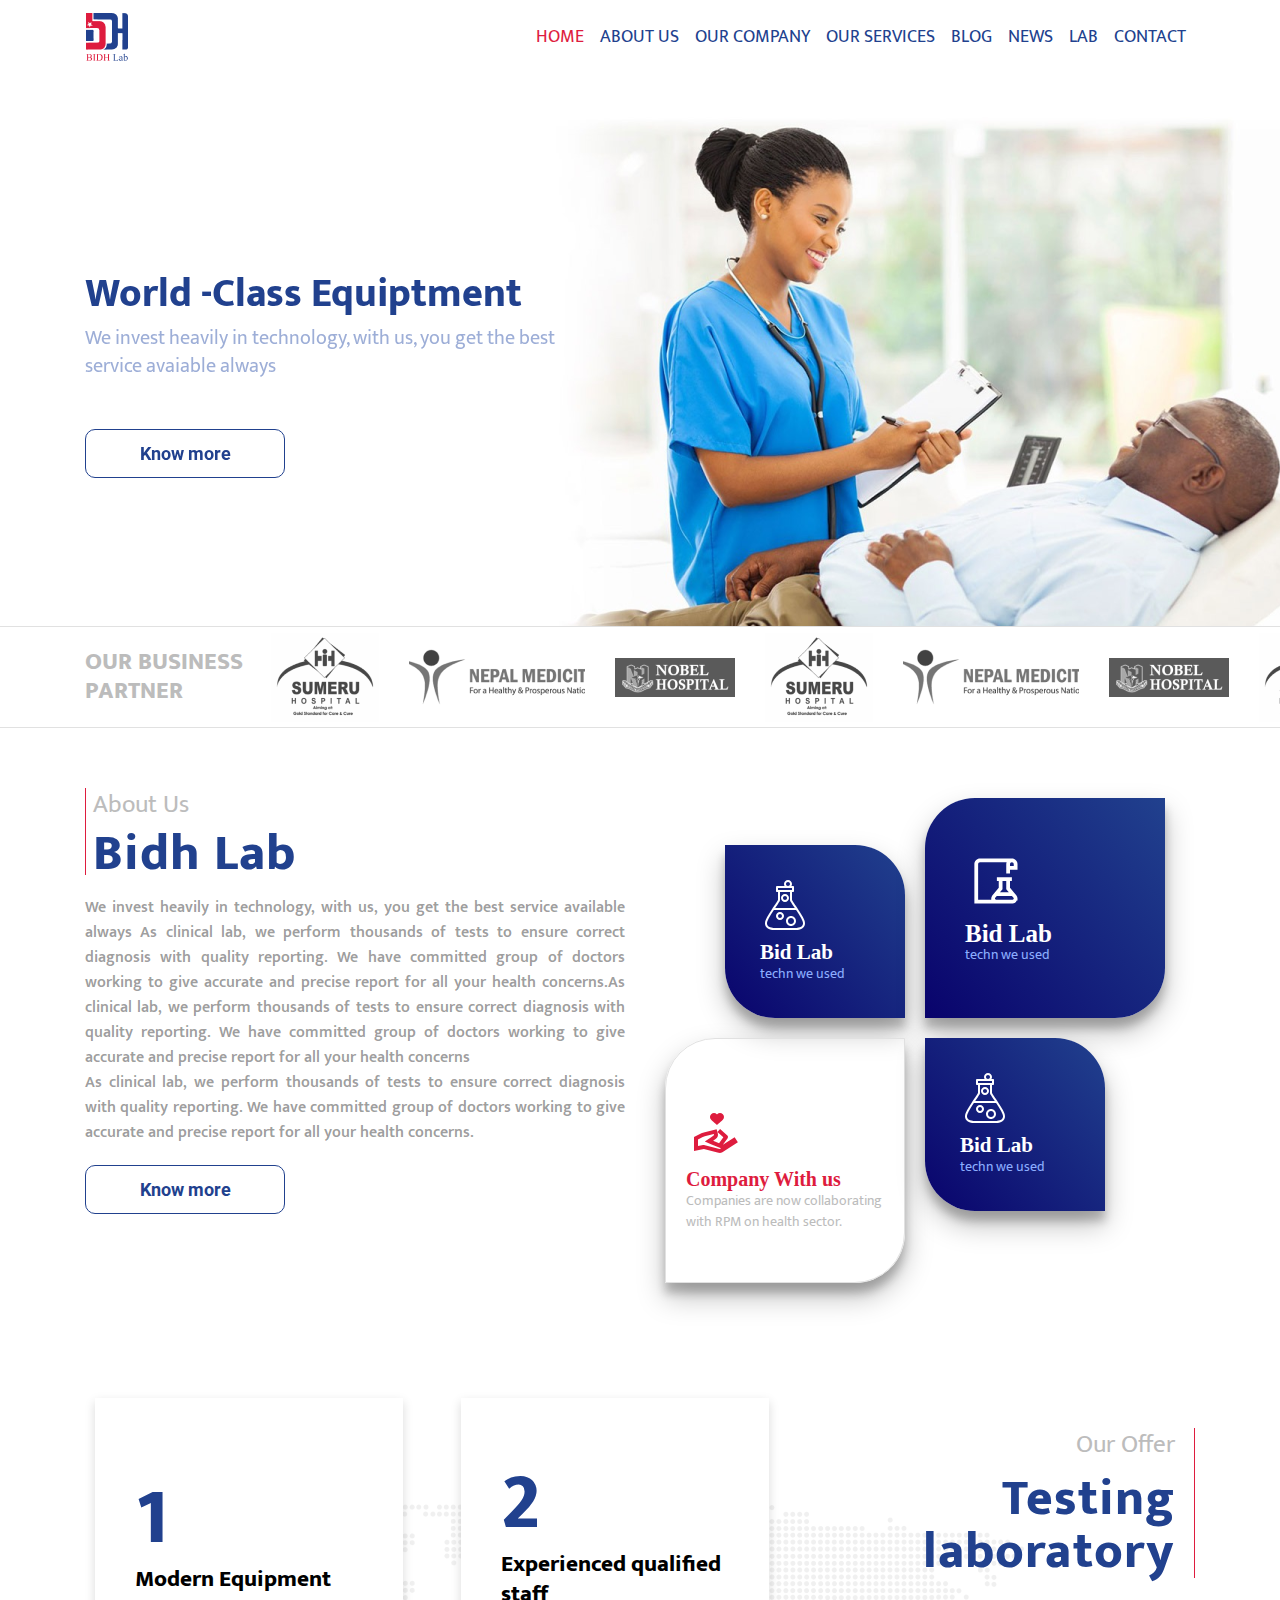
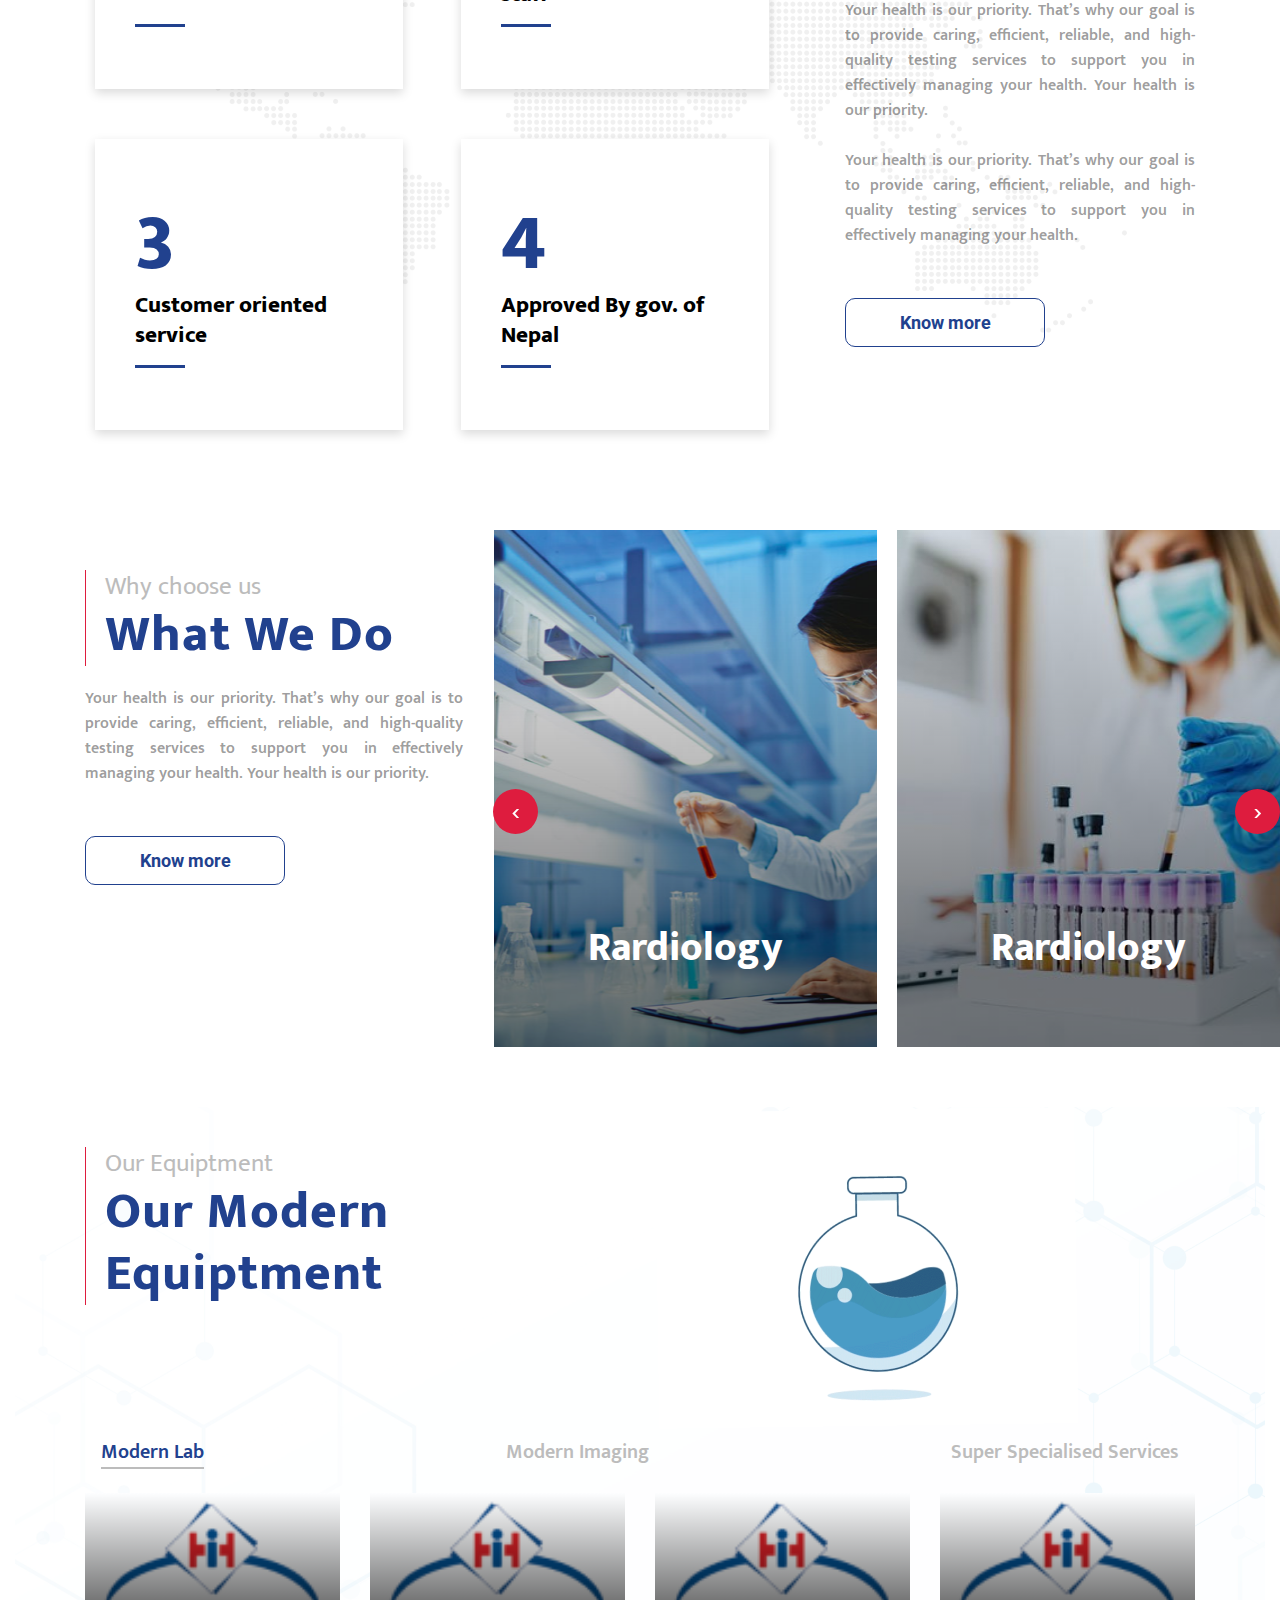
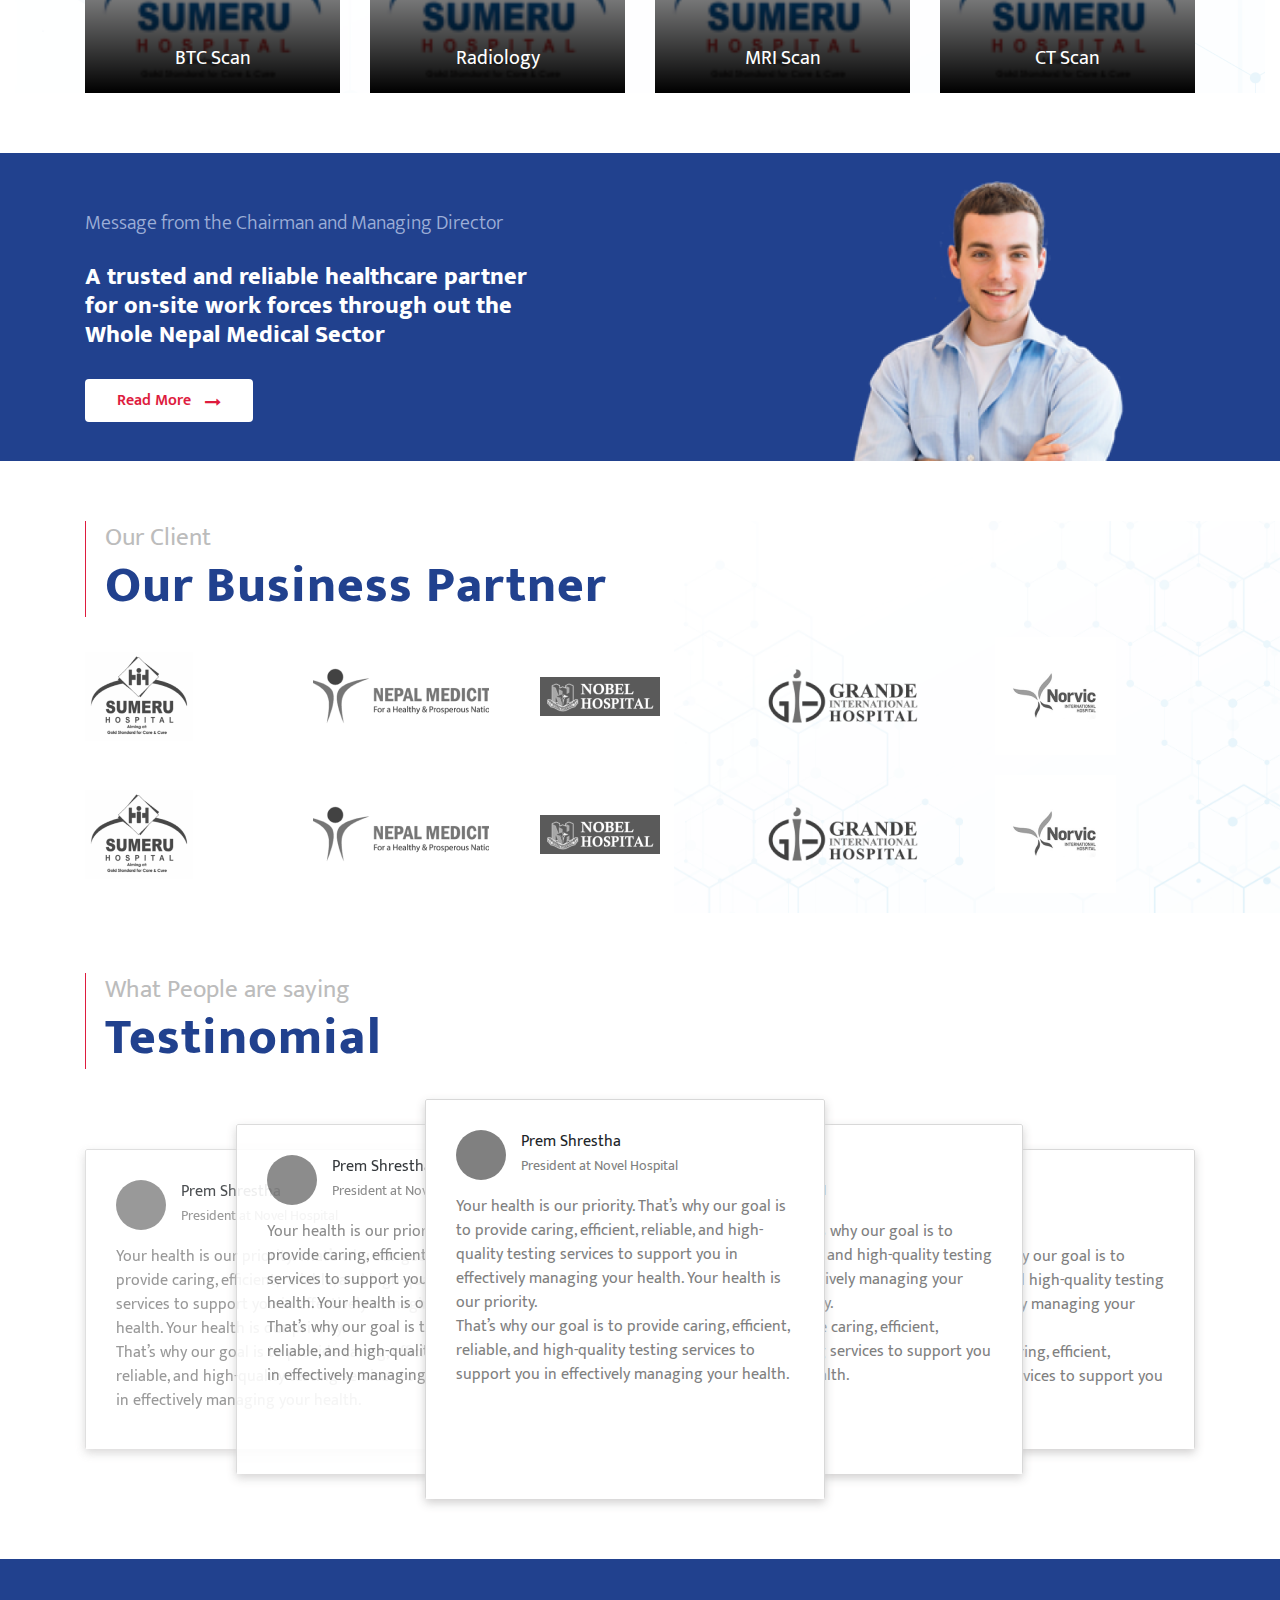
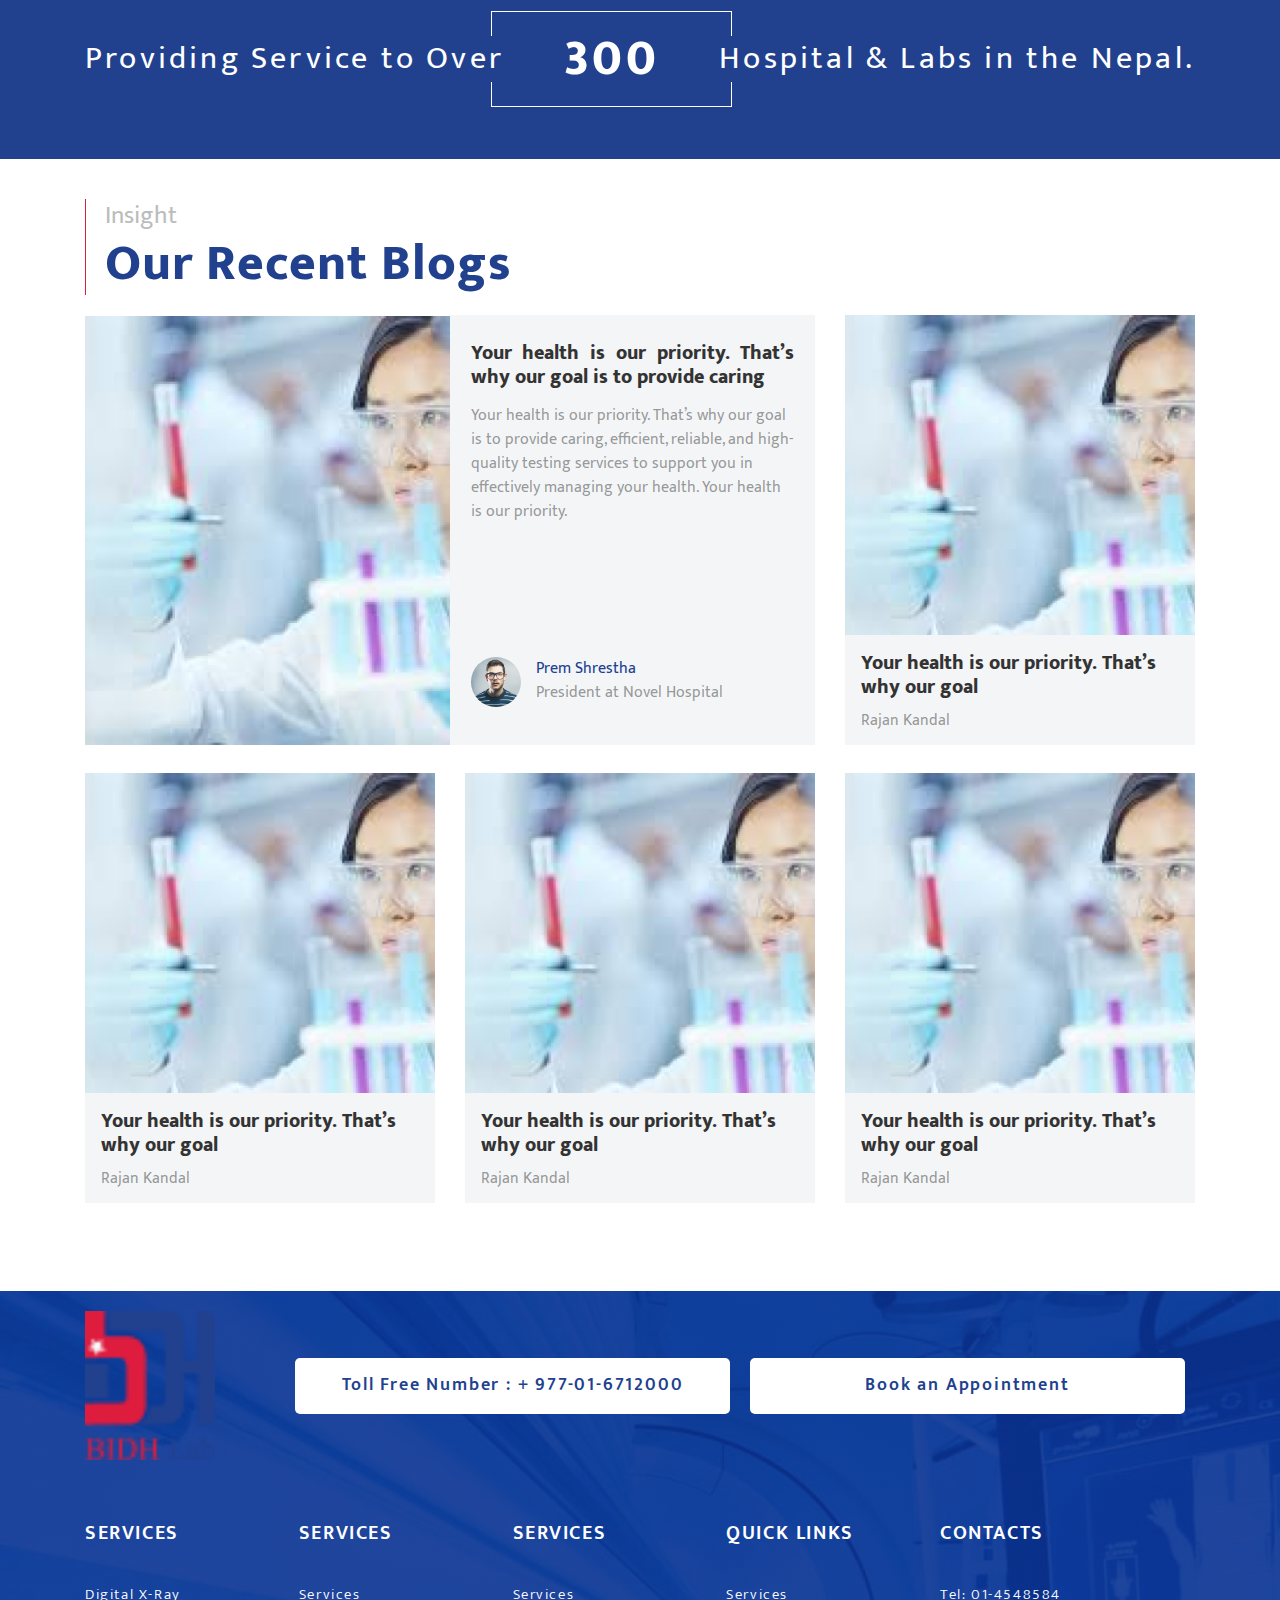
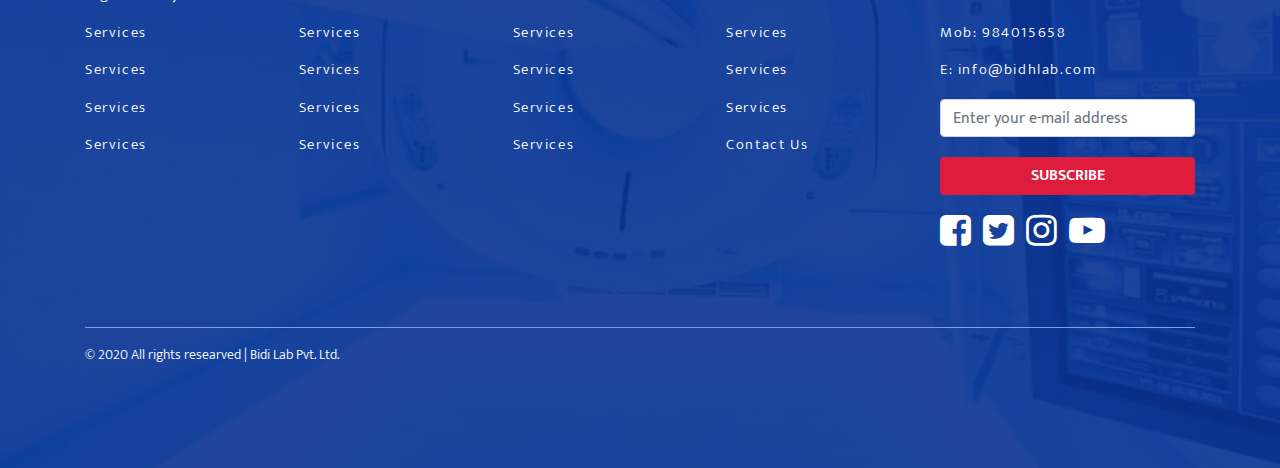
==== commit dd28d6f7: "new changes" ====
--- a/index.html
+++ b/index.html
@@ -41,6 +41,9 @@
                 </li>
                 <li class="nav-item">
                   <a class="nav-link" href="/news.html">News</a>
+                </li>
+                <li class="nav-item">
+                  <a class="nav-link" href="/lab.html">Lab</a>
                 </li>
                 <li class="nav-item">
                   <a class="nav-link" href="#">Contact</a>
--- a/styles/main.css
+++ b/styles/main.css
@@ -10,19 +10,24 @@
   padding: 0;
 }
 
-h1, h2, h3, h4, h5, h6 {
+h1,
+h2,
+h3,
+h4,
+h5,
+h6 {
   font-weight: 800;
-  color: #21418E;
+  color: #21418e;
   margin-bottom: 0px;
 }
 
 a {
-  color: #21418E;
+  color: #21418e;
 }
 
 .poutline-btn {
-  border: 1px solid #21418E;
-  color: #21418E;
+  border: 1px solid #21418e;
+  color: #21418e;
   display: block;
   text-align: center;
   width: 200px;
@@ -35,14 +40,14 @@
 }
 
 .poutline-btn:hover {
-  background-color: #DE1C3E;
+  background-color: #de1c3e;
   color: #fff;
   text-decoration: none;
-  border: 1px solid #DE1C3E;
+  border: 1px solid #de1c3e;
 }
 
 .nav-header nav .top-nav-list .active .nav-link {
-  color: #DE1C3E;
+  color: #de1c3e;
   text-transform: uppercase;
   font-weight: 400;
   font-size: 18px;
@@ -50,7 +55,7 @@
 }
 
 .nav-header nav .top-nav-list .nav-link {
-  color: #21418E;
+  color: #21418e;
   text-transform: uppercase;
   font-weight: 400;
   font-size: 18px;
@@ -58,7 +63,7 @@
 }
 
 .nav-header nav .top-nav-list .nav-link:hover {
-  color: #DE1C3E;
+  color: #de1c3e;
 }
 
 .main-banner .banner-item {
@@ -82,7 +87,7 @@
 }
 
 .main-banner .banner-item .banner-content p {
-  color: #9DAED7;
+  color: #9daed7;
   width: 483px;
   max-height: 54px;
   overflow: hidden;
@@ -98,8 +103,8 @@
 
 .business-partner {
   background-color: #fff;
-  border-top: 1px solid #E1E1E1;
-  border-bottom: 1px solid #E1E1E1;
+  border-top: 1px solid #e1e1e1;
+  border-bottom: 1px solid #e1e1e1;
 }
 
 .business-partner .business-container {
@@ -121,7 +126,7 @@
 }
 
 .business-partner .business-container .business-title h4 {
-  color: #BCBCBC;
+  color: #bcbcbc;
 }
 
 .business-partner .business-container .business-list {
@@ -181,7 +186,7 @@
 }
 
 .about-section .about-segment .about-content .about-title span {
-  color: #BCBCBC;
+  color: #bcbcbc;
   font-size: 25px;
   line-height: 34px;
   margin-bottom: 15px;
@@ -193,7 +198,7 @@
   left: 0;
   width: 1px;
   height: 100%;
-  background-color: #DE1C3E;
+  background-color: #de1c3e;
   display: inline-block;
 }
 
@@ -206,7 +211,7 @@
 
 .about-section .about-segment .about-content .about-title h2 a:hover {
   text-decoration: none;
-  color: #DE1C3E;
+  color: #de1c3e;
 }
 
 .about-section .about-segment .about-content .about-short-content {
@@ -279,7 +284,7 @@
 }
 
 .about-section .about-segment .about-boxes a .about-box h5 {
-  font-family: "DM Serif Display";
+  font-family: 'DM Serif Display';
   font-weight: 600;
   font-size: 21px;
   color: #fff;
@@ -288,12 +293,12 @@
 }
 
 .about-section .about-segment .about-boxes a .about-box span {
-  color: #8CAEFF;
+  color: #8caeff;
   font-size: 14px;
 }
 
 .about-section .about-segment .about-boxes a .about-box:hover h5 {
-  color: #DE1C3E;
+  color: #de1c3e;
 }
 
 .about-section .about-segment .about-boxes a:hover {
@@ -321,27 +326,27 @@
 }
 
 .about-section .about-segment .about-boxes a:nth-child(2) .about-box span {
-  color: #8CAEFF;
+  color: #8caeff;
 }
 
 .about-section .about-segment .about-boxes a:nth-child(2) .about-box:hover {
   background-color: #fff;
   background: transparent;
-  border-top: 1px solid #21418E;
-  border-right: 2px solid #21418E;
-  border-bottom: 1px solid #21418E;
+  border-top: 1px solid #21418e;
+  border-right: 2px solid #21418e;
+  border-bottom: 1px solid #21418e;
 }
 
 .about-section .about-segment .about-boxes a:nth-child(2) .about-box:hover h2 {
-  color: #DE1C3E;
+  color: #de1c3e;
 }
 
 .about-section .about-segment .about-boxes a:nth-child(2) .about-box:hover span {
-  color: #BCBCBC;
+  color: #bcbcbc;
 }
 
 .about-section .about-segment .about-boxes a:nth-child(2) .about-box:hover svg g {
-  fill: #DE1C3E;
+  fill: #de1c3e;
 }
 
 .about-section .about-segment .about-boxes a:nth-child(2):hover {
@@ -351,7 +356,7 @@
 .about-section .about-segment .about-boxes a:nth-child(3) .about-box {
   background-color: transparent;
   background: transparent;
-  border: 1px solid #E1E1E1;
+  border: 1px solid #e1e1e1;
   border-radius: 50px 0;
   width: 260px;
   padding: 70px 20px 50px 20px;
@@ -361,21 +366,21 @@
 }
 
 .about-section .about-segment .about-boxes a:nth-child(3) .about-box svg g {
-  fill: #DE1C3E;
+  fill: #de1c3e;
 }
 
 .about-section .about-segment .about-boxes a:nth-child(3) .about-box h5 {
   font-weight: 600;
   font-size: 20px;
-  color: #DE1C3E;
+  color: #de1c3e;
 }
 
 .about-section .about-segment .about-boxes a:nth-child(3) .about-box span {
-  color: #BCBCBC;
+  color: #bcbcbc;
 }
 
 .about-section .about-segment .about-boxes a:nth-child(3) .about-box:hover h5 {
-  color: #DE1C3E;
+  color: #de1c3e;
 }
 
 .about-section .about-segment .about-boxes a:nth-child(3):hover {
@@ -433,7 +438,7 @@
 .offer-section .offer-bg-image .offer-list .offer-item span {
   font-style: normal;
   font-weight: 900;
-  color: #21418E;
+  color: #21418e;
   font-size: 80px;
   line-height: 70px;
 }
@@ -450,14 +455,14 @@
   content: '';
   width: 50px;
   height: 3px;
-  background-color: #21418E;
+  background-color: #21418e;
   display: block;
   position: absolute;
   top: 226px;
 }
 
 .offer-section .offer-bg-image .offer-list .offer-item:hover {
-  background-color: #21418E;
+  background-color: #21418e;
   font-weight: 800;
   font-size: 28px;
   line-height: 25px;
@@ -498,7 +503,7 @@
   content: '';
   width: 50px;
   height: 3px;
-  background-color: #21418E;
+  background-color: #21418e;
   display: block;
   position: absolute;
   top: 226px;
@@ -515,7 +520,7 @@
 }
 
 .offer-section .offer-bg-image .offer-section-aside .common-content .common-title span {
-  color: #BCBCBC;
+  color: #bcbcbc;
   font-size: 25px;
   line-height: 34px;
 }
@@ -527,7 +532,7 @@
   width: 1px;
   top: 0;
   height: 100%;
-  background-color: #DE1C3E;
+  background-color: #de1c3e;
 }
 
 .offer-section .offer-bg-image .offer-section-aside .common-content .common-title h2 {
@@ -539,7 +544,7 @@
 
 .offer-section .offer-bg-image .offer-section-aside .common-content .common-title h2 a:hover {
   text-decoration: none;
-  color: #DE1C3E;
+  color: #de1c3e;
 }
 
 .offer-section .offer-bg-image .offer-section-aside .common-content .common-short-content {
@@ -567,7 +572,7 @@
 }
 
 .what-we-do .what-we-do-aside .common-content .common-title span {
-  color: #BCBCBC;
+  color: #bcbcbc;
   font-size: 25px;
   line-height: 34px;
 }
@@ -579,7 +584,7 @@
   width: 1px;
   top: 0;
   height: 100%;
-  background-color: #DE1C3E;
+  background-color: #de1c3e;
 }
 
 .what-we-do .what-we-do-aside .common-content .common-title h2 {
@@ -590,7 +595,7 @@
 
 .what-we-do .what-we-do-aside .common-content .common-title h2 a:hover {
   text-decoration: none;
-  color: #DE1C3E;
+  color: #de1c3e;
 }
 
 .what-we-do .what-we-do-aside .common-content .common-short-content {
@@ -609,7 +614,7 @@
 
 .what-we-do .what-we-do-lists .what-we-do-item {
   width: 100%;
-  background-color: #21418E;
+  background-color: #21418e;
   height: 517px;
 }
 
@@ -636,13 +641,13 @@
 
 .what-we-do .what-we-do-lists .what-we-do-item .image-container h1 a:hover {
   text-decoration: none;
-  color: #DE1C3E !important;
+  color: #de1c3e !important;
 }
 
 .what-we-do .what-we-do-lists .owl-nav .owl-next {
   position: absolute;
   top: 50%;
-  background-color: #DE1C3E;
+  background-color: #de1c3e;
   right: 0;
   border-radius: 50%;
 }
@@ -660,7 +665,7 @@
 .what-we-do .what-we-do-lists .owl-nav .owl-prev {
   position: absolute;
   top: 50%;
-  background-color: #DE1C3E;
+  background-color: #de1c3e;
   left: 0;
   border-radius: 50%;
 }
@@ -711,7 +716,7 @@
 }
 
 .modern-equiptment .modern-equiptment-bg .common-content .common-title span {
-  color: #BCBCBC;
+  color: #bcbcbc;
   display: inline-block;
   font-size: 25px;
   line-height: 34px;
@@ -724,7 +729,7 @@
   width: 1px;
   top: 0;
   height: 100%;
-  background-color: #DE1C3E;
+  background-color: #de1c3e;
   display: inline-block;
 }
 
@@ -737,7 +742,7 @@
 
 .modern-equiptment .modern-equiptment-bg .common-content .common-title h2 a:hover {
   text-decoration: none;
-  color: #DE1C3E;
+  color: #de1c3e;
 }
 
 .modern-equiptment .modern-equiptment-bg .common-content .common-short-content {
@@ -764,20 +769,20 @@
 
 .modern-equiptment .modern-equiptment-bg .modern-equiptment-tabs .nav .nav-item .nav-link {
   background-color: transparent;
-  color: #BCBCBC;
+  color: #bcbcbc;
   font-weight: 600;
   font-size: 20px;
 }
 
 .modern-equiptment .modern-equiptment-bg .modern-equiptment-tabs .nav .nav-item .nav-link.active {
-  color: #21418E;
+  color: #21418e;
 }
 
 .modern-equiptment .modern-equiptment-bg .modern-equiptment-tabs .nav .nav-item .nav-link.active::after {
   content: '';
   height: 2px;
   width: 100%;
-  background-color: #BCBCBC;
+  background-color: #bcbcbc;
   display: block;
 }
 
@@ -804,13 +809,13 @@
 }
 
 .modern-equiptment .modern-equiptment-bg .modern-equiptment-tabs .tab-content .tab-inner-item p a:hover {
-  color: #DE1C3E;
+  color: #de1c3e;
   text-decoration: none;
 }
 
 .msg-from-cm {
   margin: 0 0 60px 0;
-  background-color: #21418E;
+  background-color: #21418e;
 }
 
 .msg-from-cm .main-content {
@@ -818,7 +823,7 @@
 }
 
 .msg-from-cm .main-content .top-title {
-  color: #9DAED7;
+  color: #9daed7;
   font-size: 20px;
   font-weight: 300;
   line-height: 40px;
@@ -836,8 +841,8 @@
 
 .msg-from-cm .main-content .read-more a {
   background-color: #fff;
-  color: #DE1C3E;
-  padding: .5em 2em;
+  color: #de1c3e;
+  padding: 0.5em 2em;
   font-weight: 600;
   border-radius: 4px;
 }
@@ -885,7 +890,7 @@
 }
 
 .client .common-content .common-title span {
-  color: #BCBCBC;
+  color: #bcbcbc;
   display: inline-block;
   font-size: 25px;
   line-height: 34px;
@@ -898,7 +903,7 @@
   width: 1px;
   top: 0;
   height: 100%;
-  background-color: #DE1C3E;
+  background-color: #de1c3e;
   display: inline-block;
 }
 
@@ -911,7 +916,7 @@
 
 .client .common-content .common-title h2 a:hover {
   text-decoration: none;
-  color: #DE1C3E;
+  color: #de1c3e;
 }
 
 .client .client-list {
@@ -961,7 +966,7 @@
 .stories .item-box .item-header h6 {
   font-size: 11px;
   padding-left: 5px;
-  color: #05A658;
+  color: #05a658;
 }
 
 .stories .item-box .item-content {
@@ -975,7 +980,7 @@
 }
 
 .stories .item-box h5 {
-  color: #21418E;
+  color: #21418e;
 }
 
 .stories .item-box ul {
@@ -1009,7 +1014,7 @@
 }
 
 .testinomial-section .common-content .common-title span {
-  color: #BCBCBC;
+  color: #bcbcbc;
   display: inline-block;
   font-size: 25px;
   line-height: 34px;
@@ -1022,7 +1027,7 @@
   width: 1px;
   top: 0;
   height: 100%;
-  background-color: #DE1C3E;
+  background-color: #de1c3e;
   display: inline-block;
 }
 
@@ -1035,7 +1040,7 @@
 
 .testinomial-section .common-content .common-title h2 a:hover {
   text-decoration: none;
-  color: #DE1C3E;
+  color: #de1c3e;
 }
 
 .testinomial-section .section-body .item-box {
@@ -1075,7 +1080,7 @@
 }
 
 .counter-section {
-  background-color: #21418E;
+  background-color: #21418e;
 }
 
 .counter-section .counter-box {
@@ -1091,7 +1096,7 @@
   color: #fff;
   min-height: 200px;
   font-size: 32px;
-  letter-spacing: .1em;
+  letter-spacing: 0.1em;
   font-weight: 400;
 }
 
@@ -1170,7 +1175,7 @@
 }
 
 .blog-section .common-content .common-title span {
-  color: #BCBCBC;
+  color: #bcbcbc;
   display: inline-block;
   font-size: 25px;
   line-height: 34px;
@@ -1183,7 +1188,7 @@
   width: 1px;
   top: 0;
   height: 100%;
-  background-color: #DE1C3E;
+  background-color: #de1c3e;
   display: inline-block;
 }
 
@@ -1196,7 +1201,7 @@
 
 .blog-section .common-content .common-title h2 a:hover {
   text-decoration: none;
-  color: #DE1C3E;
+  color: #de1c3e;
 }
 
 .blog-section .blogs-conteiner .blog-firstitem {
@@ -1243,7 +1248,7 @@
 }
 
 .blog-section .blogs-conteiner .blog-firstitem .content-box h5 a:hover {
-  color: #DE1C3E;
+  color: #de1c3e;
   text-decoration: none;
 }
 
@@ -1306,12 +1311,193 @@
 }
 
 .blog-section .blogs-conteiner .blog-item .blog-contain h5 a:hover {
-  color: #DE1C3E;
+  color: #de1c3e;
   text-decoration: none;
 }
 
 .blog-section .blogs-conteiner .blog-item .blog-contain p {
   color: rgba(0, 0, 0, 0.4);
+}
+
+/** Lab Page **/
+.lab_card_wrap {
+  margin: 40px 0;
+}
+
+.lab_card_wrap .lab_card {
+  margin-bottom: 20px;
+  border: 1px solid #21418e;
+  height: 265px;
+  overflow: hidden;
+}
+
+.lab_card_wrap .lab_card img {
+  width: auto;
+  height: 100%;
+}
+
+.lab_card_wrap .lab_card .lab_card_head {
+  text-align: center;
+  background-color: #21418e;
+  color: #fff;
+  padding: 1em;
+}
+
+.lab_card_wrap .lab_card ul {
+  padding-left: 15px;
+  list-style: none;
+}
+
+.lab_card_wrap .lab_card ul li {
+  padding-top: 15px;
+}
+
+.lab_card_wrap .lab_card ul li::before {
+  content: '\f046';
+  font-family: FontAwesome;
+  color: #333333;
+  font-weight: 800;
+  font-size: 15px;
+}
+
+.lab_card_wrap .lab_card ul li a {
+  padding-left: 10px;
+  line-height: 25px;
+  font-size: 13px;
+  font-weight: 500;
+  color: #333333;
+  text-decoration: none;
+}
+
+.lab_card_wrap .lab_card ul li a:hover {
+  color: #de1c3e;
+}
+
+/** Single Page wrap **/
+.single_page_wrap {
+  margin: 40px 0;
+}
+
+.single_page_wrap .left_container .image_container {
+  border: 1px solid #ddd;
+}
+
+.single_page_wrap .left_container .image_container img {
+  width: 100%;
+}
+
+.single_page_wrap .left_container .magnify {
+  position: relative;
+  /*Lets create the magnifying glass*/
+}
+
+.single_page_wrap .left_container .magnify .large {
+  width: 250px;
+  height: 250px;
+  position: absolute;
+  border-radius: 100%;
+  /*Multiple box shadows to achieve the glass effect*/
+  -webkit-box-shadow: 0 0 0 7px rgba(255, 255, 255, 0.85), 0 0 7px 7px rgba(0, 0, 0, 0.25), inset 0 0 40px 2px rgba(0, 0, 0, 0.25);
+          box-shadow: 0 0 0 7px rgba(255, 255, 255, 0.85), 0 0 7px 7px rgba(0, 0, 0, 0.25), inset 0 0 40px 2px rgba(0, 0, 0, 0.25);
+  /*Lets load up the large image first*/
+  background-repeat: no-repeat;
+  /*hide the glass by default*/
+  display: none;
+}
+
+.single_page_wrap .left_container .magnify .small {
+  display: block;
+}
+
+.single_page_wrap .single_product_details .product_title {
+  margin-bottom: 15px;
+}
+
+.single_page_wrap .single_product_details .product_title h3 {
+  line-height: 40px;
+}
+
+.single_page_wrap .single_product_details .product_sharig ul {
+  padding-left: 0;
+  list-style: none;
+  display: -webkit-box;
+  display: -ms-flexbox;
+  display: flex;
+}
+
+.single_page_wrap .single_product_details .product_sharig ul li {
+  margin-right: 15px;
+}
+
+.single_page_wrap .single_product_details .product_sharig ul li a i {
+  font-size: 30px;
+}
+
+.single_page_wrap .single_product_details .product_short_description {
+  margin-bottom: 15px;
+}
+
+.single_page_wrap .single_product_details .product_short_description h4 {
+  margin-bottom: 15px;
+}
+
+.single_page_wrap .single_product_details .product_short_description p {
+  line-height: 30px;
+  color: #333333;
+}
+
+.single_page_wrap .single_product_details .product_feature ul {
+  padding-left: 100px;
+}
+
+.single_page_wrap .single_product_details .product_feature ul li {
+  line-height: 25px;
+  margin-bottom: 15px;
+}
+
+.similar_product_wrap {
+  margin: 0 0 40px 0;
+}
+
+.similar_product_wrap .similar_product_header {
+  margin-bottom: 15px;
+  padding-bottom: 15px;
+}
+
+.similar_product_wrap .similar_product_header::after {
+  content: '';
+  width: 80px;
+  height: 3px;
+  margin-top: 10px;
+  background: #de1c3e;
+  display: block;
+}
+
+.similar_product_wrap .similar_product_list .similar_product_card {
+  margin-bottom: 15px;
+  -webkit-box-shadow: rgba(0, 0, 0, 0.05) 0px 6px 24px 0px, rgba(0, 0, 0, 0.08) 0px 0px 0px 1px;
+          box-shadow: rgba(0, 0, 0, 0.05) 0px 6px 24px 0px, rgba(0, 0, 0, 0.08) 0px 0px 0px 1px;
+  padding: 0.8em;
+}
+
+.similar_product_wrap .similar_product_list .similar_product_card .image_container {
+  height: 250px;
+  overflow: hidden;
+  margin-bottom: 15px;
+}
+
+.similar_product_wrap .similar_product_list .similar_product_card .image_container img {
+  width: 100%;
+  height: auto;
+}
+
+.similar_product_wrap .similar_product_list .similar_product_card h6 {
+  padding: 0.5em;
+}
+
+.similar_product_wrap .similar_product_list .similar_product_card h6 a {
+  text-decoration: none;
+  line-height: 25px;
 }
 
 /** about page starts **/
@@ -1344,7 +1530,7 @@
 
 .inner-page-banner .banner-content::after {
   content: '';
-  background-color: #DE1C3E;
+  background-color: #de1c3e;
   width: 90px;
   height: 5px;
 }
@@ -1364,7 +1550,7 @@
 }
 
 .about-details .about--details .common-content .common-title span {
-  color: #BCBCBC;
+  color: #bcbcbc;
   display: inline-block;
   font-size: 25px;
   line-height: 34px;
@@ -1377,7 +1563,7 @@
   width: 1px;
   top: 0;
   height: 100%;
-  background-color: #DE1C3E;
+  background-color: #de1c3e;
   display: inline-block;
 }
 
@@ -1388,7 +1574,7 @@
 }
 
 .about-details .about--details .common-content .common-title h2 a:hover {
-  color: #DE1C3E;
+  color: #de1c3e;
   text-decoration: none;
 }
 
@@ -1433,7 +1619,7 @@
 }
 
 .company-visions .vision-container .nav-pills .nav-item .nav-link {
-  color: #DE1C3E;
+  color: #de1c3e;
 }
 
 .company-visions .vision-container .nav-pills .nav-item .nav-link.active {
@@ -1514,7 +1700,7 @@
   border: none;
   left: 45%;
   overflow: hidden;
-  background-color: #9DAED7;
+  background-color: #9daed7;
 }
 
 .company-visions .vision-container .nav-pills .imageprop.img1 .image-box {
@@ -1525,7 +1711,7 @@
   background-size: contain;
   height: 100%;
   background-repeat: no-repeat;
-  background-color: #9DAED7;
+  background-color: #9daed7;
 }
 
 .company-visions .vision-container .nav-pills .imageprop.img2 {
@@ -1536,7 +1722,7 @@
 }
 
 .company-visions .vision-container .nav-pills .imageprop.img2 .image-box {
-  background-color: #9DAED7;
+  background-color: #9daed7;
   background-position: center;
   background-size: cover;
   background-image: url("../images/Ellipse20.png");
@@ -1550,7 +1736,7 @@
 }
 
 .company-visions .vision-container .nav-pills .imageprop.img3 .image-box {
-  background-color: #9DAED7;
+  background-color: #9daed7;
   background-position: center;
   background-size: cover;
   background-image: url("../images/Ellipse20.png");
@@ -1567,7 +1753,7 @@
   -webkit-transform: matrix(-0.85, 0.47, -0.56, -0.87, 0, 0);
           transform: matrix(-0.85, 0.47, -0.56, -0.87, 0, 0);
   left: 17%;
-  background: #DE1C3E;
+  background: #de1c3e;
   opacity: 0.2;
 }
 
@@ -1582,8 +1768,8 @@
           transform: matrix(-1, -0.13, 0.06, -0.99, 0, 0);
   left: 33%;
   top: 16%;
-  background: -webkit-gradient(linear, left top, left bottom, from(#0094E7), color-stop(98.67%, rgba(139, 206, 244, 0)));
-  background: linear-gradient(180deg, #0094E7 0%, rgba(139, 206, 244, 0) 98.67%);
+  background: -webkit-gradient(linear, left top, left bottom, from(#0094e7), color-stop(98.67%, rgba(139, 206, 244, 0)));
+  background: linear-gradient(180deg, #0094e7 0%, rgba(139, 206, 244, 0) 98.67%);
 }
 
 .company-visions .text-container {
@@ -1605,8 +1791,8 @@
   margin-top: 5px;
   height: 4px;
   display: block;
-  opacity: .7;
-  background-color: #DE1C3E;
+  opacity: 0.7;
+  background-color: #de1c3e;
 }
 
 .company-visions .text-container .text-content {
@@ -1629,7 +1815,7 @@
 
 .about-teams .common-title p {
   letter-spacing: 0.1em;
-  color: #BCBCBC;
+  color: #bcbcbc;
   font-size: 20px;
   line-height: 34px;
 }
@@ -1657,7 +1843,7 @@
 }
 
 .about-teams .team-item .team-content p {
-  color: #BCBCBC;
+  color: #bcbcbc;
   font-weight: 400;
 }
 
@@ -1672,7 +1858,7 @@
 }
 
 .company-Product .main-title h5 {
-  color: #BCBCBC;
+  color: #bcbcbc;
   font-weight: 600;
   font-size: 30px;
   line-height: 41px;
@@ -1680,8 +1866,8 @@
 }
 
 .company-Product .product-list {
-  border-top: 2px solid #E1E1E1;
-  border-bottom: 2px solid #E1E1E1;
+  border-top: 2px solid #e1e1e1;
+  border-bottom: 2px solid #e1e1e1;
   padding: 10px 0;
 }
 
@@ -1703,7 +1889,7 @@
 
 .company-Product .product-list .product-item .product-content h5 a:hover {
   text-decoration: none;
-  color: #DE1C3E;
+  color: #de1c3e;
 }
 
 .about-products .product-indetail {
@@ -1718,7 +1904,7 @@
 }
 
 .about-products .product-indetail p {
-  color: #BCBCBC;
+  color: #bcbcbc;
   font-weight: 500;
   text-align: justify;
   line-height: 30px;
@@ -1745,7 +1931,7 @@
 }
 
 .about-products .product-indetail .product-spec ul li::before {
-  content: "\f105";
+  content: '\f105';
   font-family: FontAwesome;
   font-size: 12px;
   display: inline-block;
@@ -1754,7 +1940,7 @@
   margin-right: 15px;
   color: #fff;
   font-weight: 500;
-  background: #21418E;
+  background: #21418e;
   text-align: center;
   border-radius: 50%;
   -webkit-box-shadow: 2px 2px 2px 1px rgba(0, 0, 0, 0.2);
@@ -1828,7 +2014,7 @@
 }
 
 .service-page-section .service-quote h4 {
-  color: #BCBCBC;
+  color: #bcbcbc;
   text-align: justify;
   line-height: 30px;
   font-size: 20px;
@@ -1893,7 +2079,7 @@
   margin: -10px 20px 0 0;
   font-weight: 900;
   font-size: 60px;
-  color: #BCBCBC;
+  color: #bcbcbc;
 }
 
 .service-page-section .service-area .service-content .contain-box .contain--box p {
@@ -1902,7 +2088,7 @@
           flex: 1;
   padding: 20px 0 0 0;
   font-weight: 500;
-  color: #BCBCBC;
+  color: #bcbcbc;
   text-align: justify;
 }
 
@@ -1915,7 +2101,7 @@
   height: 10px;
   border-bottom-left-radius: 10px;
   border-bottom-right-radius: 10px;
-  background-color: #21418E;
+  background-color: #21418e;
 }
 
 .service-page-section .service-area .custom-tabs {
@@ -1927,12 +2113,12 @@
   color: #333333;
   font-weight: 800;
   text-transform: uppercase;
-  opacity: .6;
+  opacity: 0.6;
 }
 
 .service-page-section .service-area .custom-tabs a span {
   margin-right: 20px;
-  color: #21418E;
+  color: #21418e;
   font-weight: 900;
   font-size: 60px;
 }
@@ -1984,7 +2170,7 @@
   background-color: #da0d2f;
   color: #fff;
   font-weight: 500;
-  padding: .5em 2.5em;
+  padding: 0.5em 2.5em;
 }
 
 /** our service **/
@@ -2010,7 +2196,7 @@
   text-align: justify;
   font-size: 20px;
   font-weight: 500;
-  color: #BCBCBC;
+  color: #bcbcbc;
 }
 
 .blog-main .blog-container .blog-inner-container .blog-item {
@@ -2044,7 +2230,7 @@
   height: 42px;
   top: 29px;
   width: 8px;
-  background: #DE1C3E;
+  background: #de1c3e;
   position: absolute;
   left: 0;
 }
@@ -2058,7 +2244,7 @@
   font-weight: 800;
   font-size: 60px;
   line-height: 56px;
-  color: #21418E;
+  color: #21418e;
 }
 
 .blog-main .blog-container .blog-inner-container .blog-item .content-box .content-metas p {
@@ -2077,7 +2263,7 @@
 
 .blog-main .blog-container .blog-inner-container .blog-item .content-box .content-main h4 a:hover {
   text-decoration: none;
-  color: #DE1C3E;
+  color: #de1c3e;
 }
 
 .blog-main .blog-container .blog-inner-container .blog-item .content-box .content-main p {
@@ -2092,9 +2278,9 @@
 }
 
 .blog-main .blog-container .blog-inner-container .blog-item .content-box .content-main .read-more::after {
-  content: "\f178";
+  content: '\f178';
   font-family: FontAwesome;
-  color: #DE1C3E;
+  color: #de1c3e;
   display: inline-block;
   font-weight: 400;
   margin-left: 15px;
@@ -2108,8 +2294,8 @@
 }
 
 .blog-main .blog-container .view-more-btn a {
-  background: #21418E;
-  padding: .5em 2.5em;
+  background: #21418e;
+  padding: 0.5em 2.5em;
   color: #fff;
   font-size: 14px;
   font-weight: 500;
@@ -2126,7 +2312,7 @@
 }
 
 .blog-main .blog-container .view-more-btn a:hover {
-  background: #DE1C3E;
+  background: #de1c3e;
   text-decoration: none;
 }
 
@@ -2188,7 +2374,7 @@
 
 .news-main .featued-section .featured-content .read-articles a:hover {
   text-decoration: none;
-  color: #DE1C3E;
+  color: #de1c3e;
 }
 
 .news-main .featued-section .featured-list {
@@ -2212,7 +2398,7 @@
 }
 
 .news-main .featued-section .featured-list .owl-nav .owl-prev {
-  border: 2px solid #21418E;
+  border: 2px solid #21418e;
   border-radius: 5px;
 }
 
@@ -2222,7 +2408,7 @@
 
 .news-main .featued-section .featured-list .owl-nav .owl-next {
   margin-left: 15px;
-  border: 2px solid #21418E;
+  border: 2px solid #21418e;
   border-radius: 5px;
 }
 
@@ -2257,7 +2443,7 @@
   display: block;
   width: 100%;
   height: 2px;
-  background-color: #144A9F !important;
+  background-color: #144a9f !important;
   -webkit-transition: all 0.5s 0s ease;
   transition: all 0.5s 0s ease;
 }
@@ -2285,7 +2471,7 @@
   margin: -90px auto 0 auto;
   padding: 15px 15px 15px 15px;
   background-color: #fff;
-  border: 1px solid #FFFFFF;
+  border: 1px solid #ffffff;
   -webkit-box-sizing: border-box;
           box-sizing: border-box;
   -webkit-box-shadow: 0px 4px 4px rgba(0, 0, 0, 0.15);
@@ -2307,7 +2493,7 @@
 }
 
 .recent-article-section .tab-content .tab-pane .card-item .card-item-body h6 a:hover {
-  color: #21418E;
+  color: #21418e;
   text-decoration: none;
 }
 
@@ -2315,7 +2501,7 @@
   font-weight: 600;
   font-size: 16px;
   line-height: 23px;
-  color: #21418E;
+  color: #21418e;
 }
 
 .recent-article-section .tab-content .tab-pane .card-item .card-item-body .card-date span {
@@ -2326,7 +2512,7 @@
 
 .recent-article-section .tab-content .tab-pane .card-item .card-item-body::after {
   content: '';
-  background: #21418E;
+  background: #21418e;
   -webkit-box-shadow: 0px 4px 4px rgba(0, 0, 0, 0.15);
           box-shadow: 0px 4px 4px rgba(0, 0, 0, 0.15);
   border-radius: 0px 0px 10px 10px;
@@ -2340,144 +2526,93 @@
 
 .contact-main {
   margin-top: -15px;
-  background: rgba(20, 74, 159, 0.05);
   padding: 60px 0;
 }
 
-.contact-main .nav {
+.contact-main .contant_titles {
+  text-align: center;
+  padding-bottom: 20px;
+}
+
+.contact-main .contact_info_box {
+  background: rgba(17, 22, 32, 0.05);
+  margin: 0 0 65px 0;
+  box-shadow: 2px 4px 5px 0px rgba(69, 59, 59, 0.75);
+  -webkit-box-shadow: 2px 4px 5px 0px rgba(69, 59, 59, 0.75);
+  -moz-box-shadow: 2px 4px 5px 0px rgba(69, 59, 59, 0.75);
+  padding: 40px 20px;
+}
+
+.contact-main .contact_info_box .contant_form h2 {
+  font-weight: 300;
+  margin-bottom: 15px;
+}
+
+.contact-main .contact_info_box .contant_form label {
+  font-weight: 300;
+  color: #555;
+  font-size: 16px;
+}
+
+.contact-main .contact_info_box .contant_form .customControl {
+  border-color: transparent transparent #0462cc transparent;
+  background: transparent;
+  border-radius: 0;
   font-size: 15px;
-  -webkit-box-align: baseline;
-      -ms-flex-align: baseline;
-          align-items: baseline;
-  -ms-flex-pack: distribute;
-      justify-content: space-around;
-}
-
-.contact-main .nav .horizo1 {
-  -webkit-box-flex: 1;
-      -ms-flex-positive: 1;
-          flex-grow: 1;
-  height: 2.5px;
-  background-color: rgba(0, 0, 0, 0.4);
-  margin: 0 0 0 0.8rem;
-  -ms-flex-item-align: center;
-      -ms-grid-row-align: center;
-      align-self: center;
-}
-
-.contact-main .nav .nav-item {
-  position: relative;
-}
-
-.contact-main .nav .nav-item .nav-content {
+  font-weight: 300;
+  line-height: 15px;
+}
+
+.contact-main .contact_info_box .contant_form .customControl:focus {
+  -webkit-box-shadow: none;
+          box-shadow: none;
+}
+
+.contact-main .contact_info_box .contant_form .customBtn {
+  font-weight: bold;
+  font-size: 14px;
+  border-radius: 20px;
+  background: #21418e;
+  color: #fff;
+  padding: 0.8em 3.5em;
   display: block;
-  position: absolute;
-  left: 50%;
-  -webkit-transform: translateX(-50%);
-  transform: translateX(-50%);
-  color: rgba(0, 0, 0, 0.4);
-}
-
-.contact-main .nav .nav-item .nav-content.w_double {
-  width: 250px;
-}
-
-.contact-main .nav .nav-item .nav-content.w_single {
-  width: 178px;
-}
-
-.contact-main .nav .nav-item .nav-content ul {
-  list-style: none;
-  display: -webkit-box;
-  display: -ms-flexbox;
-  display: flex;
-  -ms-flex-wrap: wrap;
-      flex-wrap: wrap;
-}
-
-.contact-main .nav .nav-item .nav-content ul li {
-  line-height: 14px;
-  padding-right: .3em;
-  padding-left: .3em;
-  margin-bottom: 10px;
-  border-right: 1px solid rgba(0, 0, 0, 0.4);
-}
-
-.contact-main .nav .nav-item .nav-content ul li:last-child {
-  border-right: none;
-}
-
-.contact-main .nav .nav-item .nav-link {
-  width: 5px;
-  padding-left: 0;
-  padding-right: 0;
-}
-
-.contact-main .nav .nav-item .nav-link i {
-  font-size: 20px;
-  font-weight: 900;
-}
-
-.contact-main .nav .nav-item .nav-link.active {
-  background-color: transparent;
-}
-
-.contact-main .nav .nav-item .nav-link.active i {
-  display: none;
-}
-
-.contact-main .nav .nav-item .nav-link.active::after {
-  content: '\f192';
-  font-family: FontAwesome;
-  color: #21418E;
-  font-weight: 900;
-  font-size: 20px;
-  -webkit-transition: all 0.5s 0s ease;
-  transition: all 0.5s 0s ease;
-}
-
-.contact-main .tab-content {
-  margin-top: 100px;
-}
-
-.contact-main .tab-content .tab-pane ul {
-  list-style: none;
-  padding: 100px 0 0 0;
-}
-
-.contact-main .tab-content .tab-pane ul li {
-  margin-bottom: 15px;
-  font-size: 25px;
-  line-height: 41px;
-  color: rgba(0, 0, 0, 0.4);
-}
-
-.contact-info {
-  background-color: #ddd;
-  padding: 60px 0;
-}
-
-.contact-info .info-card {
-  width: 100%;
-}
-
-.contact-info .info-card h2 {
-  top: 0;
-  text-transform: uppercase;
-  font-style: italic;
-}
-
-.contact-info .info-card p {
-  color: rgba(0, 0, 0, 0.4);
-  font-weight: 500;
-}
-
-.contact-info .info-card .contact__Info {
-  list-style: none;
-}
-
-.contact-info .info-card .socialMediaLinks {
-  list-style: none;
+  margin: 0 auto;
+  -webkit-box-shadow: rgba(0, 0, 0, 0.15) 3.95px 3.95px 2.6px;
+          box-shadow: rgba(0, 0, 0, 0.15) 3.95px 3.95px 2.6px;
+}
+
+.contact-main .contant_info_groups .singleCard {
+  color: #fff;
+}
+
+.contact-main .contant_info_groups .singleCard:nth-child(odd) .info_card {
+  background: #de1c3e;
+}
+
+.contact-main .contant_info_groups .singleCard:nth-child(odd) .info_card h4 {
+  padding-top: 15px;
+}
+
+.contact-main .contant_info_groups .singleCard .info_card {
+  margin-top: 15px;
+  height: 240px;
+  padding: 2em 1em;
+  text-align: center;
+  border-radius: 10px;
+  background: #21418e;
+}
+
+.contact-main .contant_info_groups .singleCard .info_card h4 {
+  color: #fff;
+  padding-bottom: 15px;
+}
+
+.contact-main .contant_info_groups .singleCard .info_card p {
+  line-height: 30px;
+}
+
+.contact-main .contant_info_groups .singleCard .info_card p.email {
+  padding-top: 5px;
 }
 
 @media (min-width: 992px) {
@@ -2545,7 +2680,7 @@
   font-weight: 600;
   font-size: 18px;
   letter-spacing: 0.1em;
-  padding: .8em 0;
+  padding: 0.8em 0;
   border-radius: 5px;
   margin: 10px;
   text-align: center;
@@ -2576,12 +2711,12 @@
 }
 
 .footer-wrapper .footer-menu-list .footer-menu-head a:hover {
-  color: #DE1C3E;
+  color: #de1c3e;
   text-decoration: none;
 }
 
 .footer-wrapper .footer-menu-list .footer-menu-item {
-  padding: .5em 0;
+  padding: 0.5em 0;
   font-weight: 300;
   font-size: 15px;
 }
@@ -2591,7 +2726,7 @@
 }
 
 .footer-wrapper .footer-menu-list .footer-menu-item a:hover {
-  color: #DE1C3E;
+  color: #de1c3e;
   text-decoration: none;
 }
 
@@ -2602,7 +2737,7 @@
 .footer-wrapper .footer-menu-list .footer-input .subscribe-btn {
   margin-top: 20px;
   color: #fff;
-  background-color: #DE1C3E;
+  background-color: #de1c3e;
   display: block;
   width: 100%;
   text-transform: uppercase;
@@ -2618,7 +2753,7 @@
 .footer-wrapper .footer-menu-list .footer-social-area .footer-social-list .social-link {
   height: 50px;
   width: 25px;
-  margin-right: .5em;
+  margin-right: 0.5em;
   font-size: 36px;
 }
 
@@ -2735,7 +2870,7 @@
     margin-left: auto;
   }
   .counter-section {
-    background-color: #21418E;
+    background-color: #21418e;
   }
   .counter-section .counter-box {
     display: -webkit-box;
@@ -2750,7 +2885,7 @@
     color: #fff;
     min-height: 200px;
     font-size: 32px;
-    letter-spacing: .1em;
+    letter-spacing: 0.1em;
     font-weight: 400;
   }
   .counter-section .counter-box .repeater-text {
@@ -2910,9 +3045,57 @@
     background-color: #da0d2f;
     color: #fff;
     font-weight: 500;
-    padding: .5em 2.5em;
+    padding: 0.5em 2.5em;
   }
   /** our service **/
+  .contact-main {
+    margin: 40px 0;
+    padding: 0 0 15px 0;
+  }
+  .contact-main .contant_titles {
+    text-align: center;
+    padding-bottom: 0px;
+  }
+  .contact-main .contant_titles h1 {
+    font-size: 28px;
+  }
+  .contact-main .contact_info_box {
+    margin: 20px 0 50px 0;
+    padding: 40px 20px;
+  }
+  .contact-main .contact_info_box .contant_form h2 {
+    margin-top: 25px;
+    font-weight: 500;
+    font-size: 28px;
+    margin-bottom: 15px;
+  }
+  .contact-main .contant_info_groups .singleCard {
+    color: #fff;
+  }
+  .contact-main .contant_info_groups .singleCard:nth-child(odd) .info_card {
+    background: #de1c3e;
+  }
+  .contact-main .contant_info_groups .singleCard:nth-child(odd) .info_card h4 {
+    padding-top: 15px;
+  }
+  .contact-main .contant_info_groups .singleCard .info_card {
+    height: 280px;
+    padding: 2em 1em;
+    text-align: center;
+    border-radius: 10px;
+    background: #21418e;
+  }
+  .contact-main .contant_info_groups .singleCard .info_card h4 {
+    color: #fff;
+    padding-bottom: 15px;
+    font-size: 18px;
+  }
+  .contact-main .contant_info_groups .singleCard .info_card p {
+    line-height: 30px;
+  }
+  .contact-main .contant_info_groups .singleCard .info_card p.email {
+    padding-top: 5px;
+  }
 }
 
 /* Landscape phones and portrait tablets */
@@ -2994,7 +3177,7 @@
     position: relative;
   }
   .blog-section .common-content .common-title span {
-    color: #BCBCBC;
+    color: #bcbcbc;
     display: inline-block;
     font-size: 25px;
     line-height: 34px;
@@ -3006,7 +3189,7 @@
     width: 1px;
     top: 0;
     height: 100%;
-    background-color: #DE1C3E;
+    background-color: #de1c3e;
     display: inline-block;
   }
   .blog-section .common-content .common-title h2 {
@@ -3017,7 +3200,7 @@
   }
   .blog-section .common-content .common-title h2 a:hover {
     text-decoration: none;
-    color: #DE1C3E;
+    color: #de1c3e;
   }
   .blog-section .blogs-conteiner .blog-firstitem {
     height: 300px;
@@ -3056,7 +3239,7 @@
     color: #333333;
   }
   .blog-section .blogs-conteiner .blog-firstitem .content-box h5 a:hover {
-    color: #DE1C3E;
+    color: #de1c3e;
     text-decoration: none;
   }
   .blog-section .blogs-conteiner .blog-firstitem .content-box p {
@@ -3110,7 +3293,7 @@
     color: #333333;
   }
   .blog-section .blogs-conteiner .blog-item .blog-contain h5 a:hover {
-    color: #DE1C3E;
+    color: #de1c3e;
     text-decoration: none;
   }
   .blog-section .blogs-conteiner .blog-item .blog-contain p {
@@ -3131,7 +3314,7 @@
     padding: 15px 0 30px 0;
   }
   .service-page-section .service-quote h4 {
-    color: #BCBCBC;
+    color: #bcbcbc;
     text-align: justify;
     line-height: 30px;
     font-size: 20px;
@@ -3167,7 +3350,7 @@
     margin: -10px 20px 0 0;
     font-weight: 900;
     font-size: 50px;
-    color: #BCBCBC;
+    color: #bcbcbc;
   }
   .service-page-section .service-area .service-content .contain-box .contain--box p {
     -webkit-box-flex: 1;
@@ -3176,7 +3359,7 @@
     padding: 20px 0 0 0;
     font-weight: 500;
     font-size: 15px;
-    color: #BCBCBC;
+    color: #bcbcbc;
     text-align: justify;
   }
   .service-page-section .service-area .service-content .contain-box::after {
@@ -3188,18 +3371,18 @@
     height: 10px;
     border-bottom-left-radius: 10px;
     border-bottom-right-radius: 10px;
-    background-color: #21418E;
+    background-color: #21418e;
   }
   .service-page-section .service-area .custom-tabs a {
     font-size: 35px;
     color: #333333;
     font-weight: 800;
     text-transform: uppercase;
-    opacity: .6;
+    opacity: 0.6;
   }
   .service-page-section .service-area .custom-tabs a span {
     margin-right: 20px;
-    color: #21418E;
+    color: #21418e;
     font-weight: 900;
     font-size: 60px;
   }
@@ -3260,11 +3443,11 @@
     color: #fff;
   }
   .footer-wrapper .footer-menu-list .footer-menu-head a:hover {
-    color: #DE1C3E;
+    color: #de1c3e;
     text-decoration: none;
   }
   .footer-wrapper .footer-menu-list .footer-menu-item {
-    padding: .5em 0;
+    padding: 0.5em 0;
     font-weight: 300;
     font-size: 15px;
   }
@@ -3272,7 +3455,7 @@
     color: #fff;
   }
   .footer-wrapper .footer-menu-list .footer-menu-item a:hover {
-    color: #DE1C3E;
+    color: #de1c3e;
     text-decoration: none;
   }
   .footer-wrapper .footer-menu-list .footer-input {
@@ -3281,7 +3464,7 @@
   .footer-wrapper .footer-menu-list .footer-input .subscribe-btn {
     margin-top: 20px;
     color: #fff;
-    background-color: #DE1C3E;
+    background-color: #de1c3e;
     display: block;
     width: 100%;
     text-transform: uppercase;
@@ -3295,7 +3478,7 @@
   .footer-wrapper .footer-menu-list .footer-social-area .footer-social-list .social-link {
     height: 50px;
     width: 25px;
-    margin-right: .5em;
+    margin-right: 0.5em;
     font-size: 36px;
   }
   .footer-wrapper .footer-menu-list .footer-social-area .footer-social-list .social-link .fa {
@@ -3322,7 +3505,7 @@
   .main-banner .banner-item .banner-content {
     top: 30%;
     max-width: 380px;
-    padding: .5em 0 1em 0;
+    padding: 0.5em 0 1em 0;
   }
   .main-banner .banner-item .banner-content h2 {
     width: 100%;
@@ -3454,7 +3637,7 @@
     position: relative;
   }
   .offer-section .offer-bg-image .flex-reverse-md .offer-section-aside .common-content .common-title span {
-    color: #BCBCBC;
+    color: #bcbcbc;
     font-size: 16px;
     line-height: 17px;
   }
@@ -3465,7 +3648,7 @@
     width: 1px;
     top: 0;
     height: 100%;
-    background-color: #DE1C3E;
+    background-color: #de1c3e;
     display: inline-block;
   }
   .offer-section .offer-bg-image .flex-reverse-md .offer-section-aside .common-content .common-title h2 {
@@ -3514,7 +3697,7 @@
   .what-we-do .what-we-do-lists .owl-nav .owl-next {
     position: absolute;
     top: 50%;
-    background-color: #DE1C3E;
+    background-color: #de1c3e;
     right: -14px;
     border-radius: 50%;
   }
@@ -3529,7 +3712,7 @@
   .what-we-do .what-we-do-lists .owl-nav .owl-prev {
     position: absolute;
     top: 50%;
-    background-color: #DE1C3E;
+    background-color: #de1c3e;
     left: -14px;
     border-radius: 50%;
   }
@@ -3574,18 +3757,18 @@
   }
   .modern-equiptment .modern-equiptment-bg .modern-equiptment-tabs .nav .nav-item .nav-link {
     background-color: transparent;
-    color: #BCBCBC;
+    color: #bcbcbc;
     font-weight: 600;
     font-size: 20px;
   }
   .modern-equiptment .modern-equiptment-bg .modern-equiptment-tabs .nav .nav-item .nav-link.active {
-    color: #21418E;
+    color: #21418e;
   }
   .modern-equiptment .modern-equiptment-bg .modern-equiptment-tabs .nav .nav-item .nav-link.active::after {
     content: '';
     height: 2px;
     width: 100%;
-    background-color: #BCBCBC;
+    background-color: #bcbcbc;
     display: block;
   }
   .modern-equiptment .modern-equiptment-bg .modern-equiptment-tabs .tab-content .tab-inner-item {
@@ -3718,6 +3901,49 @@
   .blog-section .blogs-conteiner .blog-firstitem .content-box p {
     display: none;
   }
+  /** Product Single Page **/
+  .single_page_wrap {
+    margin: 40px 0;
+  }
+  .single_page_wrap .left_container {
+    margin-bottom: 20px;
+  }
+  .single_page_wrap .left_container .image_container {
+    border: 1px solid #ddd;
+  }
+  .single_page_wrap .left_container .image_container img {
+    width: 100%;
+  }
+  .single_page_wrap .single_product_details {
+    margin-top: 20px;
+  }
+  .single_page_wrap .single_product_details .product_title {
+    margin-bottom: 15px;
+  }
+  .single_page_wrap .single_product_details .product_title h3 {
+    line-height: 32px;
+    font-size: 25px;
+  }
+  .single_page_wrap .single_product_details .product_sharig ul {
+    padding-left: 0;
+    list-style: none;
+    display: -webkit-box;
+    display: -ms-flexbox;
+    display: flex;
+  }
+  .single_page_wrap .single_product_details .product_sharig ul li {
+    margin-right: 15px;
+  }
+  .single_page_wrap .single_product_details .product_sharig ul li a i {
+    font-size: 30px;
+  }
+  .single_page_wrap .single_product_details .product_short_description h4 {
+    font-size: 21px;
+  }
+  .single_page_wrap .single_product_details .product_short_description p {
+    line-height: 30px;
+    color: #333333;
+  }
   .footer-wrapper {
     background-image: -webkit-gradient(linear, left top, left bottom, from(rgba(9, 49, 146, 0.9)), to(rgba(9, 49, 146, 0.9))), url("../images/footer-bg.png");
     background-image: linear-gradient(rgba(9, 49, 146, 0.9), rgba(9, 49, 146, 0.9)), url("../images/footer-bg.png");
@@ -3775,11 +4001,11 @@
     color: #fff;
   }
   .footer-wrapper .footer-menu-list .footer-menu-head a:hover {
-    color: #DE1C3E;
+    color: #de1c3e;
     text-decoration: none;
   }
   .footer-wrapper .footer-menu-list .footer-menu-item {
-    padding: .5em 0;
+    padding: 0.5em 0;
     font-weight: 300;
     font-size: 15px;
   }
@@ -3787,7 +4013,7 @@
     color: #fff;
   }
   .footer-wrapper .footer-menu-list .footer-menu-item a:hover {
-    color: #DE1C3E;
+    color: #de1c3e;
     text-decoration: none;
   }
   .footer-wrapper .footer-menu-list .footer-input {
@@ -3796,7 +4022,7 @@
   .footer-wrapper .footer-menu-list .footer-input .subscribe-btn {
     margin-top: 20px;
     color: #fff;
-    background-color: #DE1C3E;
+    background-color: #de1c3e;
     display: block;
     width: 100%;
     text-transform: uppercase;
@@ -3810,7 +4036,7 @@
   .footer-wrapper .footer-menu-list .footer-social-area .footer-social-list .social-link {
     height: 50px;
     width: 25px;
-    margin-right: .5em;
+    margin-right: 0.5em;
     font-size: 36px;
   }
   .footer-wrapper .footer-menu-list .footer-social-area .footer-social-list .social-link .fa {
@@ -3854,7 +4080,7 @@
     text-align: justify;
     font-size: 18px;
     font-weight: 500;
-    color: #BCBCBC;
+    color: #bcbcbc;
   }
   .blog-main .blog-container .blog-inner-container .blog-item {
     width: 100%;
@@ -3880,7 +4106,7 @@
     height: 42px;
     top: 29px;
     width: 8px;
-    background: #DE1C3E;
+    background: #de1c3e;
     position: absolute;
     left: 0;
   }
@@ -3904,7 +4130,7 @@
   }
   .blog-main .blog-container .blog-inner-container .blog-item .content-box .content-main h4 a:hover {
     text-decoration: none;
-    color: #DE1C3E;
+    color: #de1c3e;
   }
   .blog-main .blog-container .blog-inner-container .blog-item .content-box .content-main p {
     margin-bottom: 15px;
@@ -3922,7 +4148,7 @@
     padding: 15px 0 30px 0;
   }
   .service-page-section .service-quote h4 {
-    color: #BCBCBC;
+    color: #bcbcbc;
     text-align: justify;
     line-height: 30px;
     font-size: 20px;
@@ -3958,7 +4184,7 @@
     margin: -10px 20px 0 0;
     font-weight: 900;
     font-size: 50px;
-    color: #BCBCBC;
+    color: #bcbcbc;
   }
   .service-page-section .service-area .service-content .contain-box .contain--box p {
     -webkit-box-flex: 1;
@@ -3967,7 +4193,7 @@
     padding: 20px 0 0 0;
     font-weight: 500;
     font-size: 15px;
-    color: #BCBCBC;
+    color: #bcbcbc;
     text-align: justify;
   }
   .service-page-section .service-area .service-content .contain-box::after {
@@ -3979,7 +4205,7 @@
     height: 10px;
     border-bottom-left-radius: 10px;
     border-bottom-right-radius: 10px;
-    background-color: #21418E;
+    background-color: #21418e;
   }
   .service-page-section .service-area .custom-tabs {
     padding-top: 25px;
@@ -3989,11 +4215,11 @@
     color: #333333;
     font-weight: 800;
     text-transform: uppercase;
-    opacity: .6;
+    opacity: 0.6;
   }
   .service-page-section .service-area .custom-tabs a span {
     margin-right: 20px;
-    color: #21418E;
+    color: #21418e;
     font-weight: 900;
     font-size: 60px;
   }
@@ -4030,7 +4256,7 @@
     background-color: #da0d2f;
     color: #fff;
     font-weight: 500;
-    padding: .5em 2.5em;
+    padding: 0.5em 2.5em;
   }
   .recent-article-section .recent-article-header {
     text-transform: uppercase;
@@ -4075,7 +4301,7 @@
   }
   .news-main .featued-section .featured-content .read-articles a:hover {
     text-decoration: none;
-    color: #DE1C3E;
+    color: #de1c3e;
   }
   .news-main .featued-section .featured-list {
     position: relative;
@@ -4095,7 +4321,7 @@
     position: absolute;
   }
   .news-main .featued-section .featured-list .owl-nav .owl-prev {
-    border: 2px solid #21418E;
+    border: 2px solid #21418e;
     border-radius: 5px;
   }
   .news-main .featued-section .featured-list .owl-nav .owl-prev span {
@@ -4103,11 +4329,59 @@
   }
   .news-main .featued-section .featured-list .owl-nav .owl-next {
     margin-left: 15px;
-    border: 2px solid #21418E;
+    border: 2px solid #21418e;
     border-radius: 5px;
   }
   .news-main .featued-section .featured-list .owl-nav .owl-next span {
     padding: 10px;
   }
+  .contact-main {
+    margin: 40px 0;
+    padding: 0 0 15px 0;
+  }
+  .contact-main .contant_titles {
+    text-align: center;
+    padding-bottom: 0px;
+  }
+  .contact-main .contant_titles h1 {
+    font-size: 28px;
+  }
+  .contact-main .contact_info_box {
+    margin: 20px 0 50px 0;
+    padding: 40px 20px;
+  }
+  .contact-main .contact_info_box .contant_form h2 {
+    margin-top: 25px;
+    font-weight: 500;
+    font-size: 28px;
+    margin-bottom: 15px;
+  }
+  .contact-main .contant_info_groups .singleCard {
+    color: #fff;
+  }
+  .contact-main .contant_info_groups .singleCard:nth-child(odd) .info_card {
+    background: #de1c3e;
+  }
+  .contact-main .contant_info_groups .singleCard:nth-child(odd) .info_card h4 {
+    padding-top: 15px;
+  }
+  .contact-main .contant_info_groups .singleCard .info_card {
+    height: 240px;
+    padding: 2em 1em;
+    text-align: center;
+    border-radius: 10px;
+    background: #21418e;
+  }
+  .contact-main .contant_info_groups .singleCard .info_card h4 {
+    color: #fff;
+    padding-bottom: 15px;
+    font-size: 20px;
+  }
+  .contact-main .contant_info_groups .singleCard .info_card p {
+    line-height: 30px;
+  }
+  .contact-main .contant_info_groups .singleCard .info_card p.email {
+    padding-top: 5px;
+  }
 }
 /*# sourceMappingURL=main.css.map */